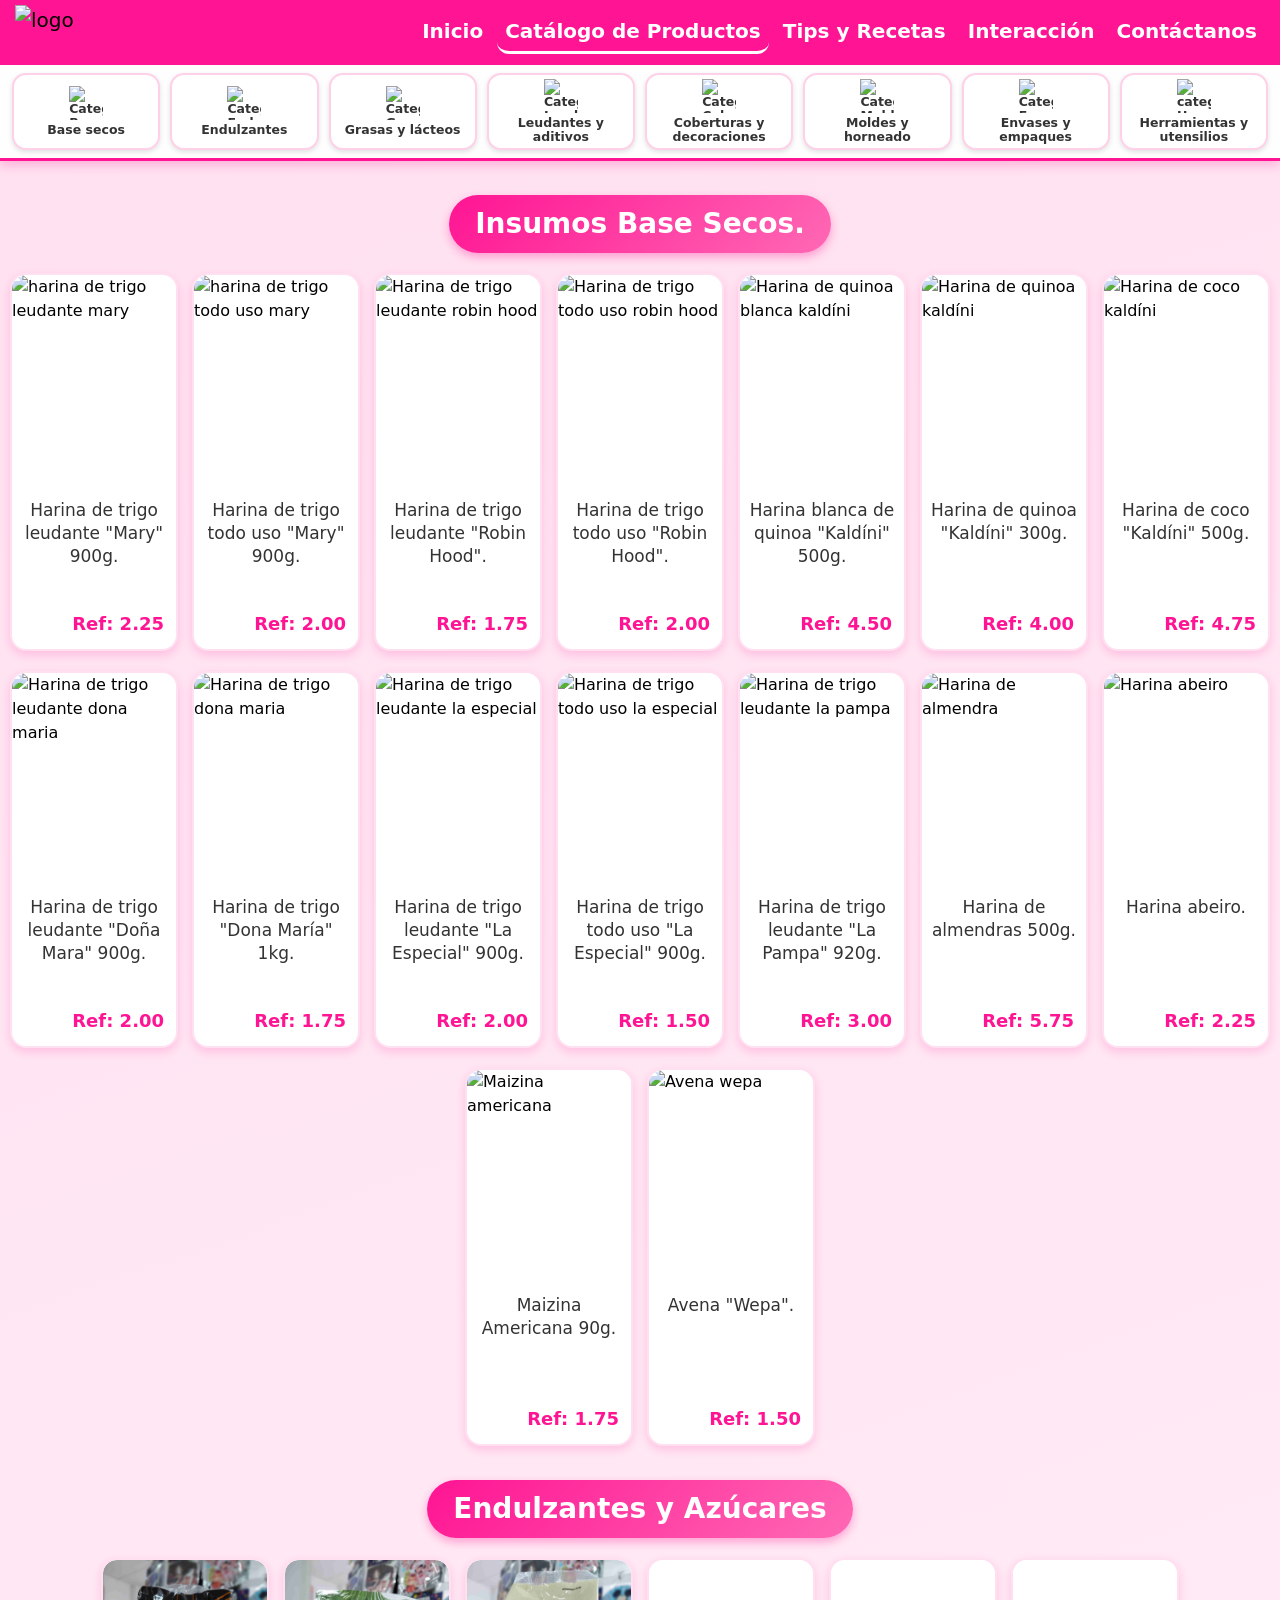
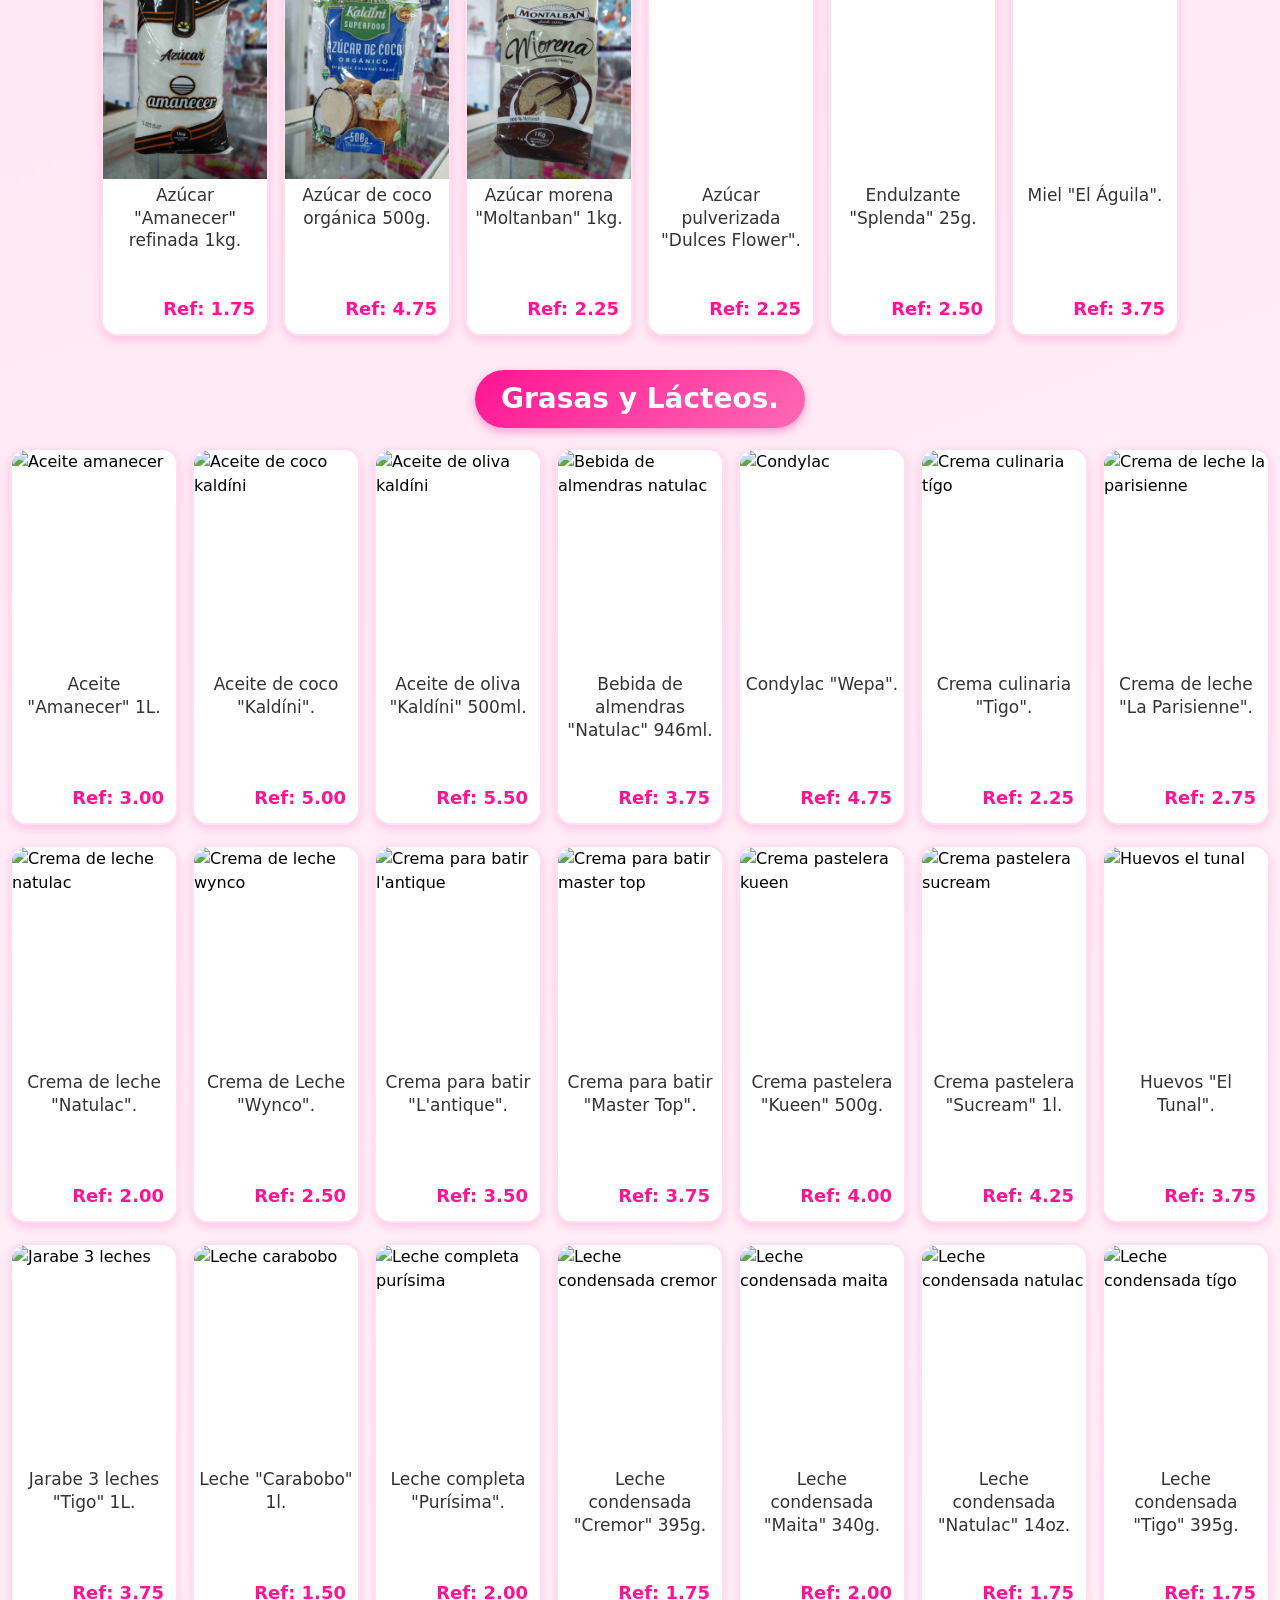
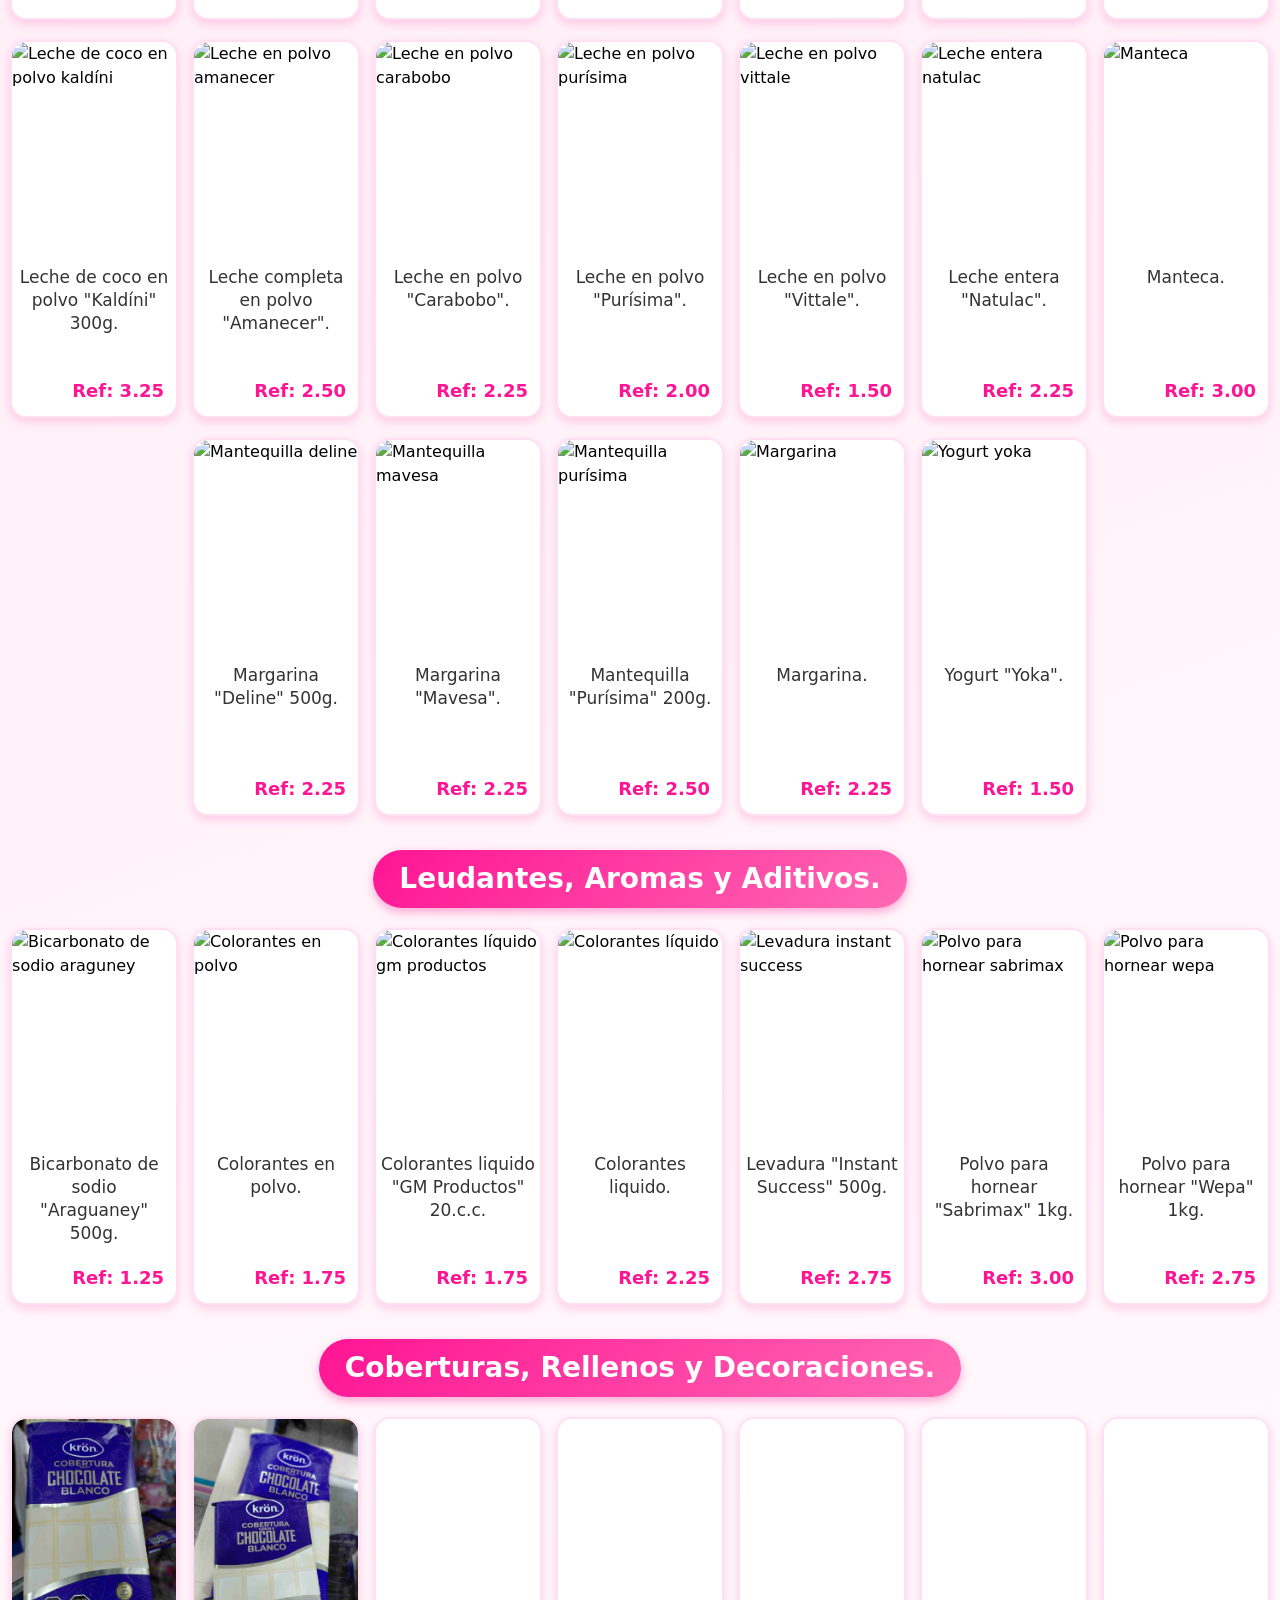
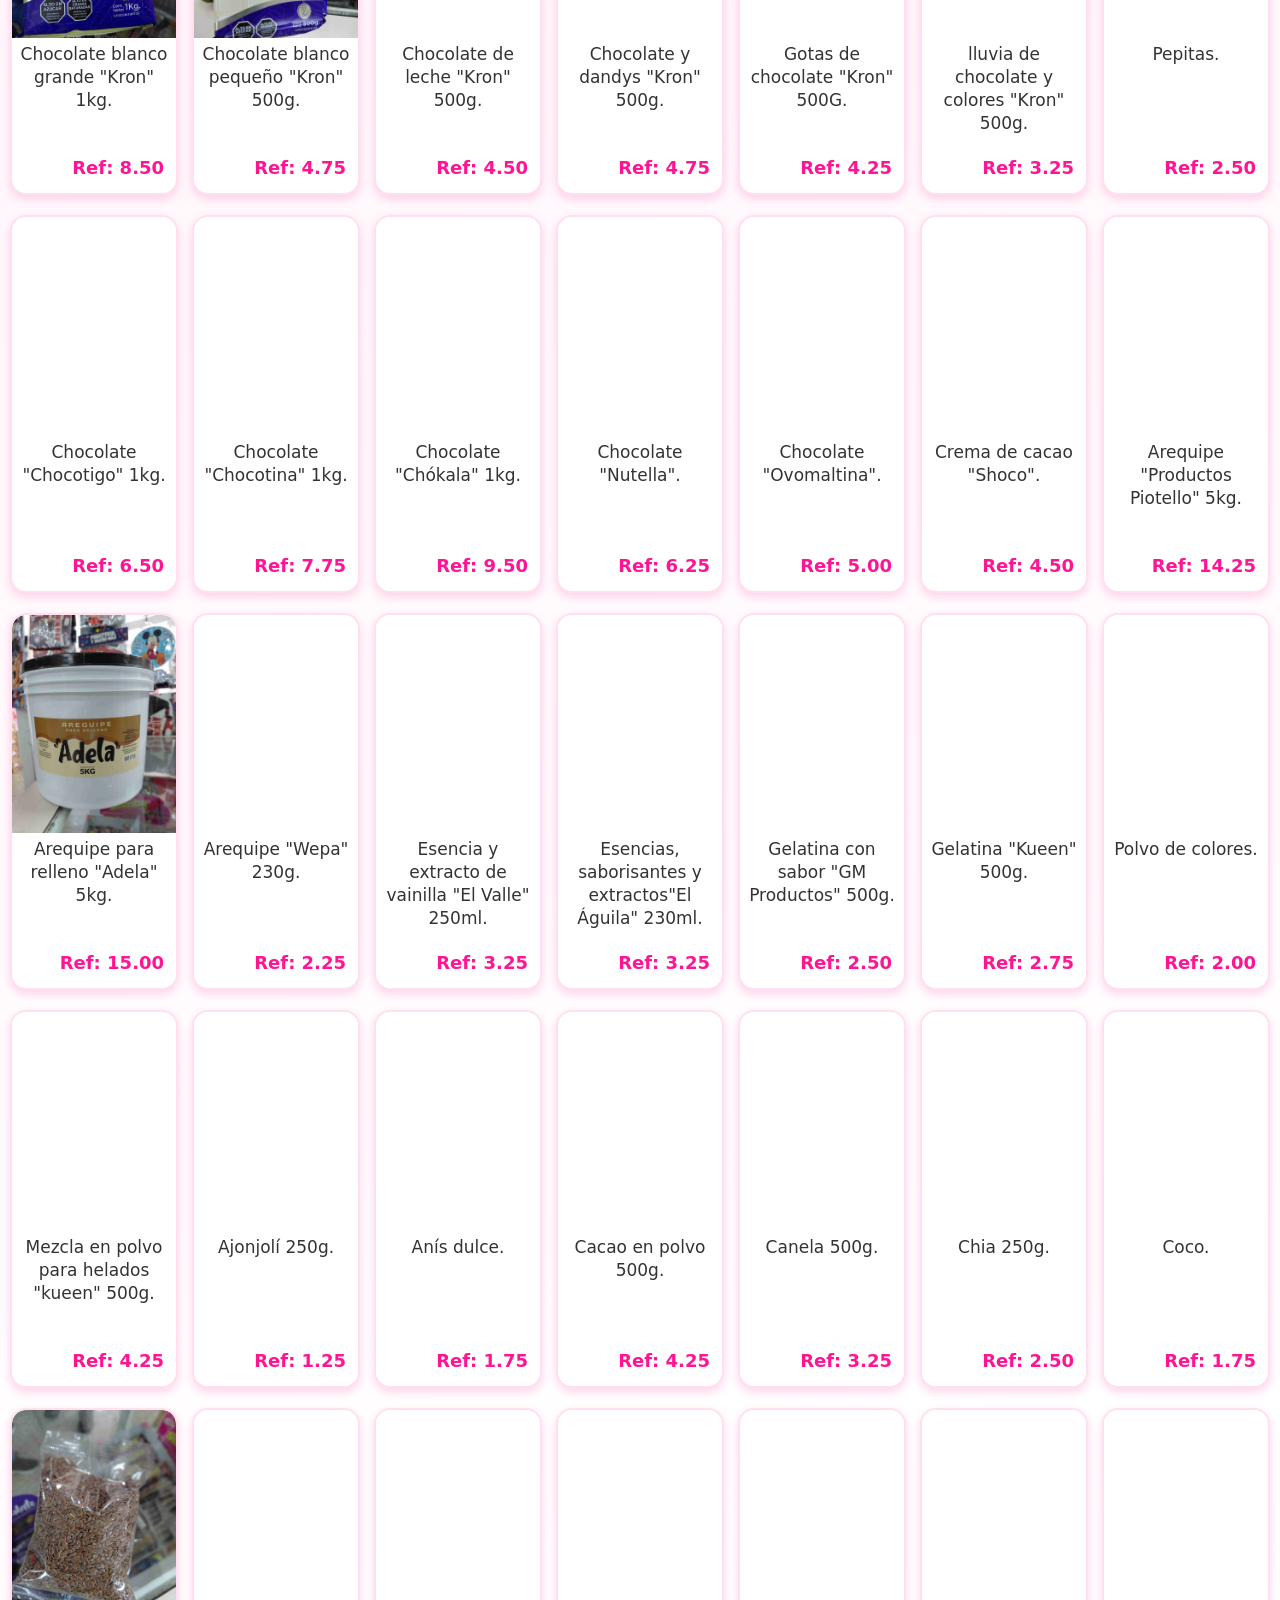
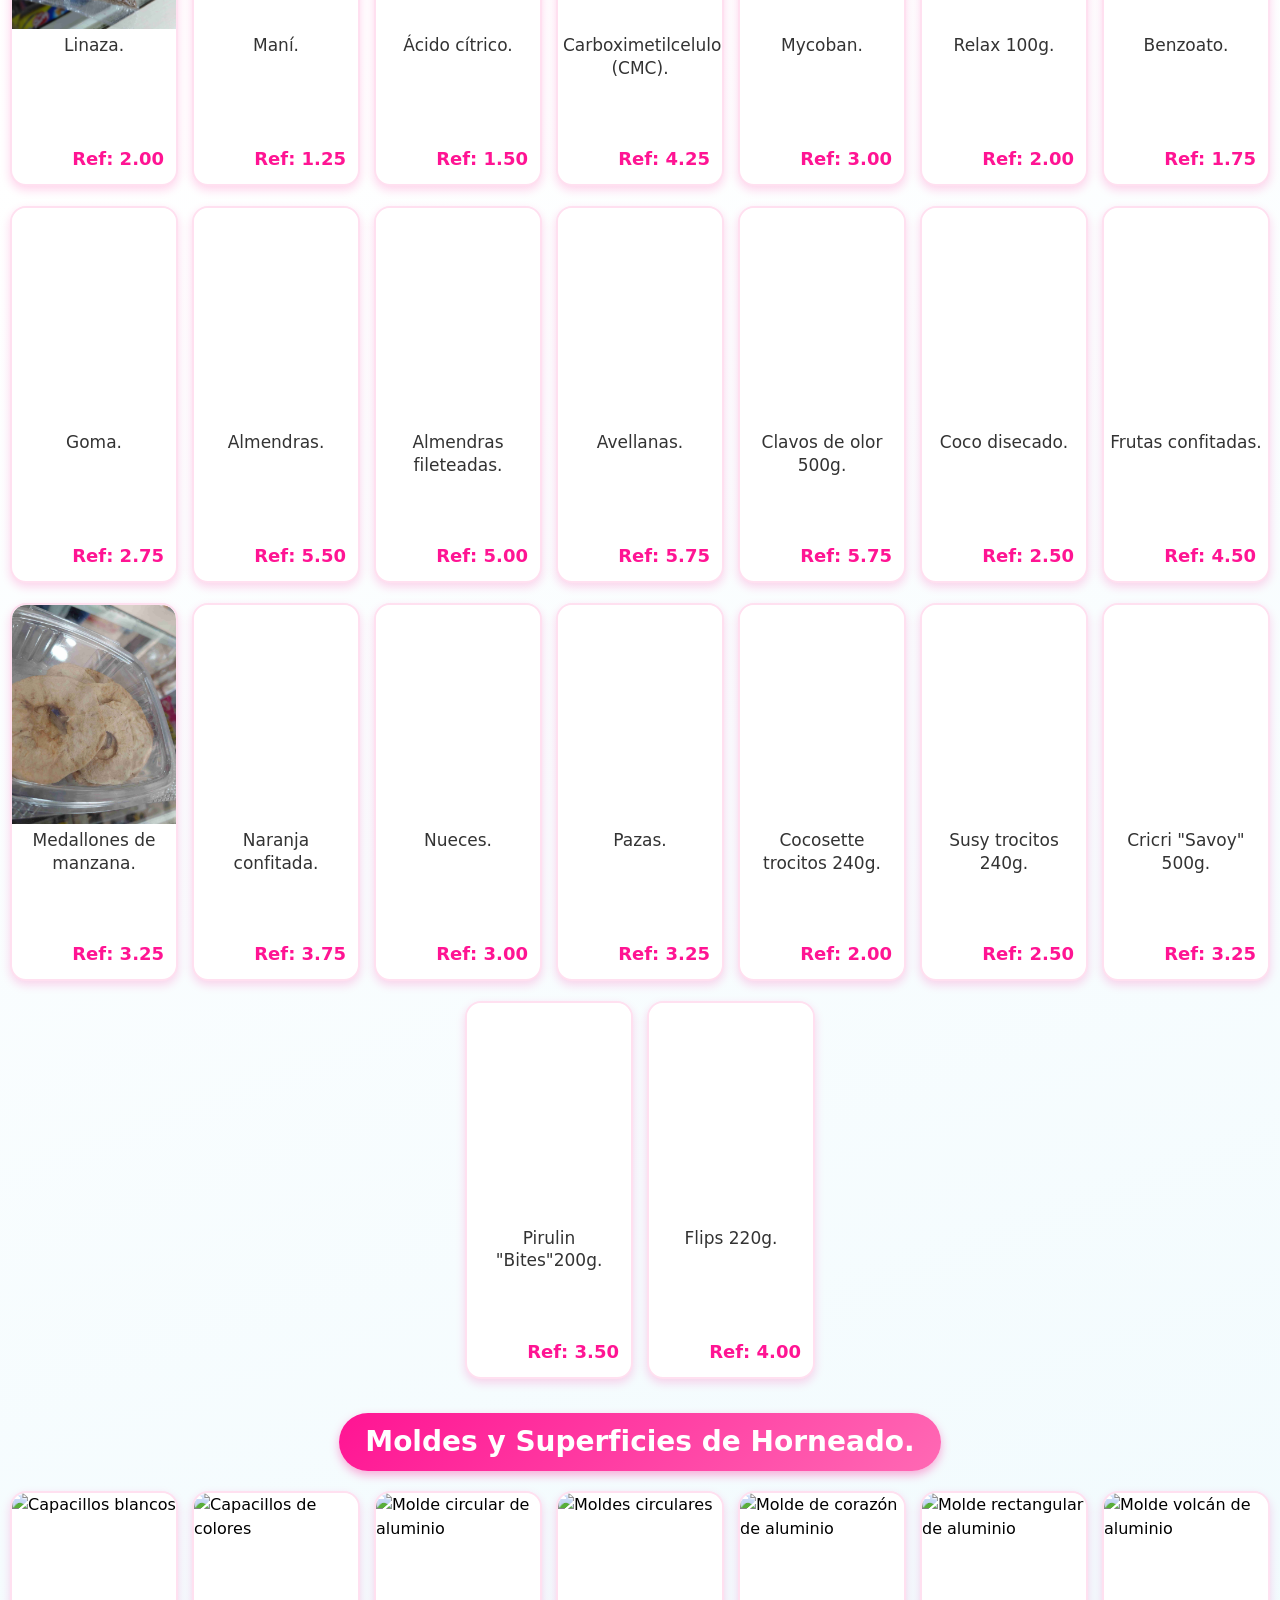
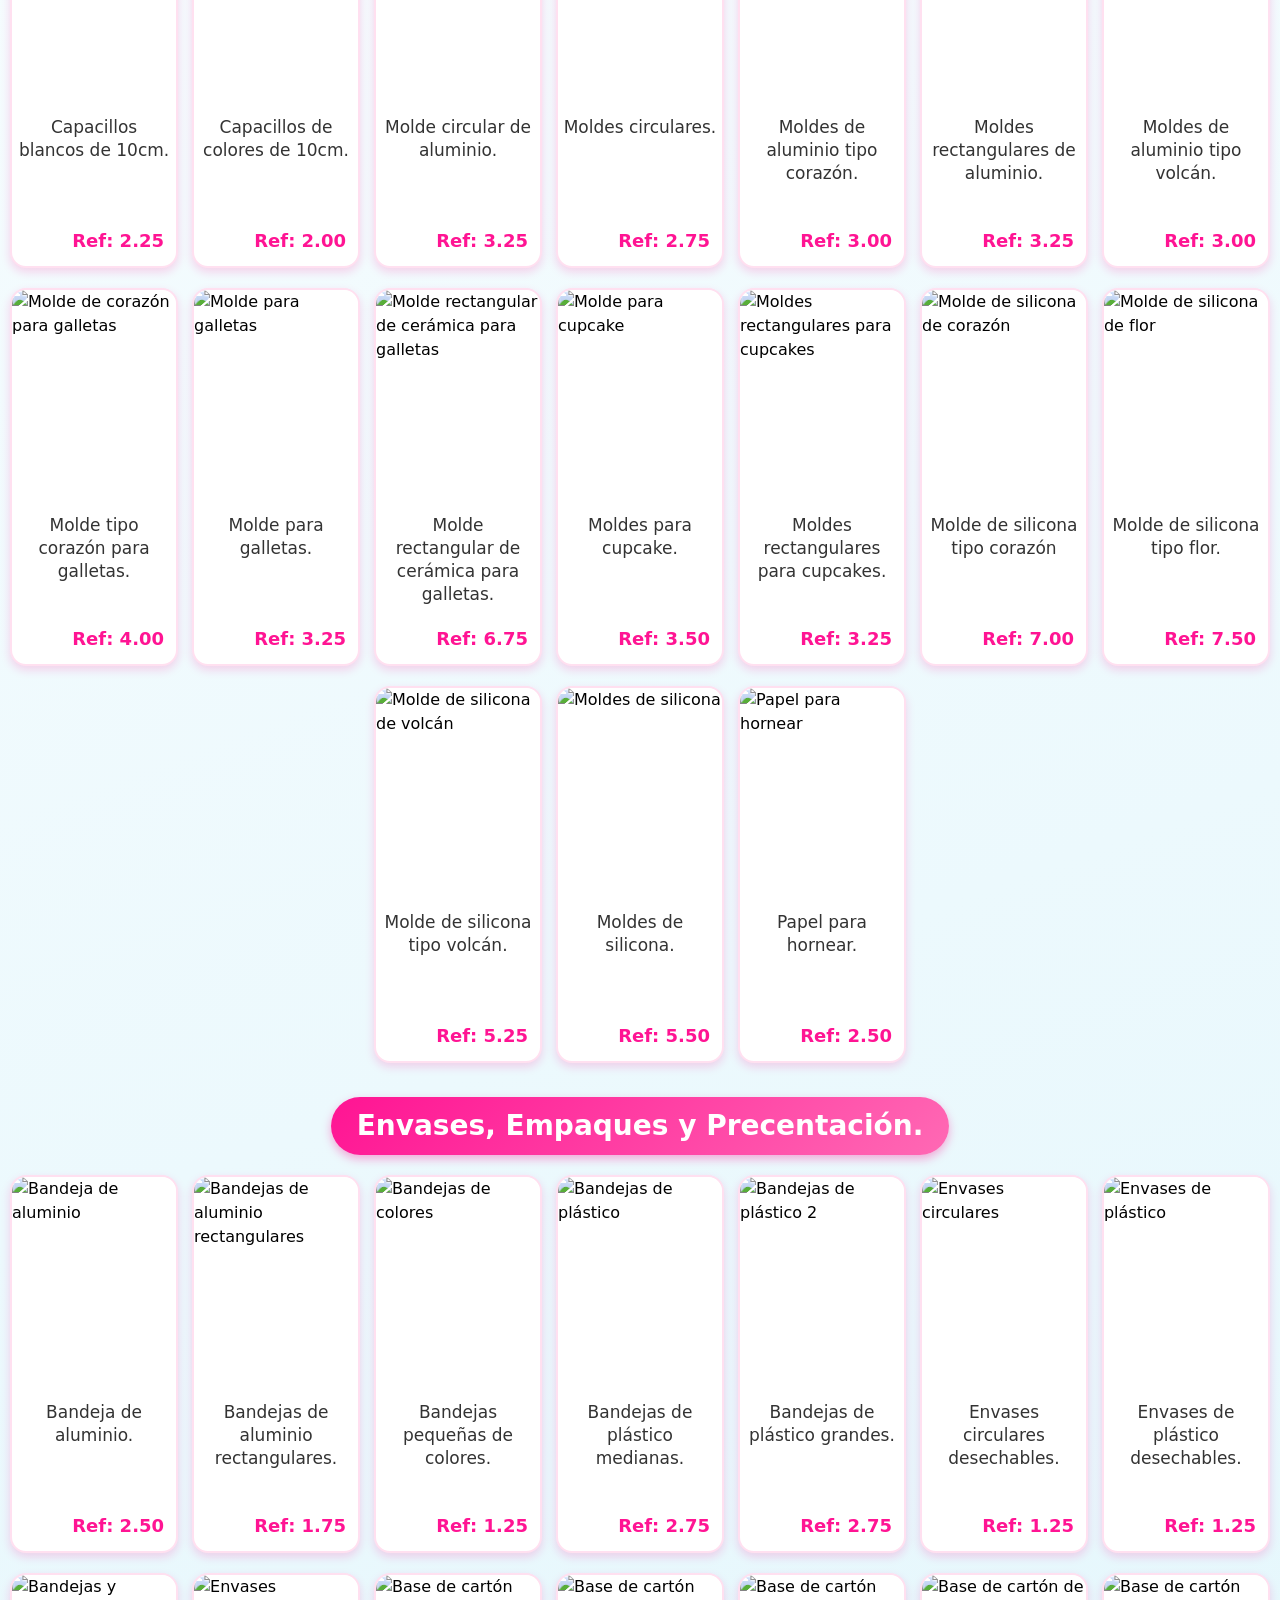
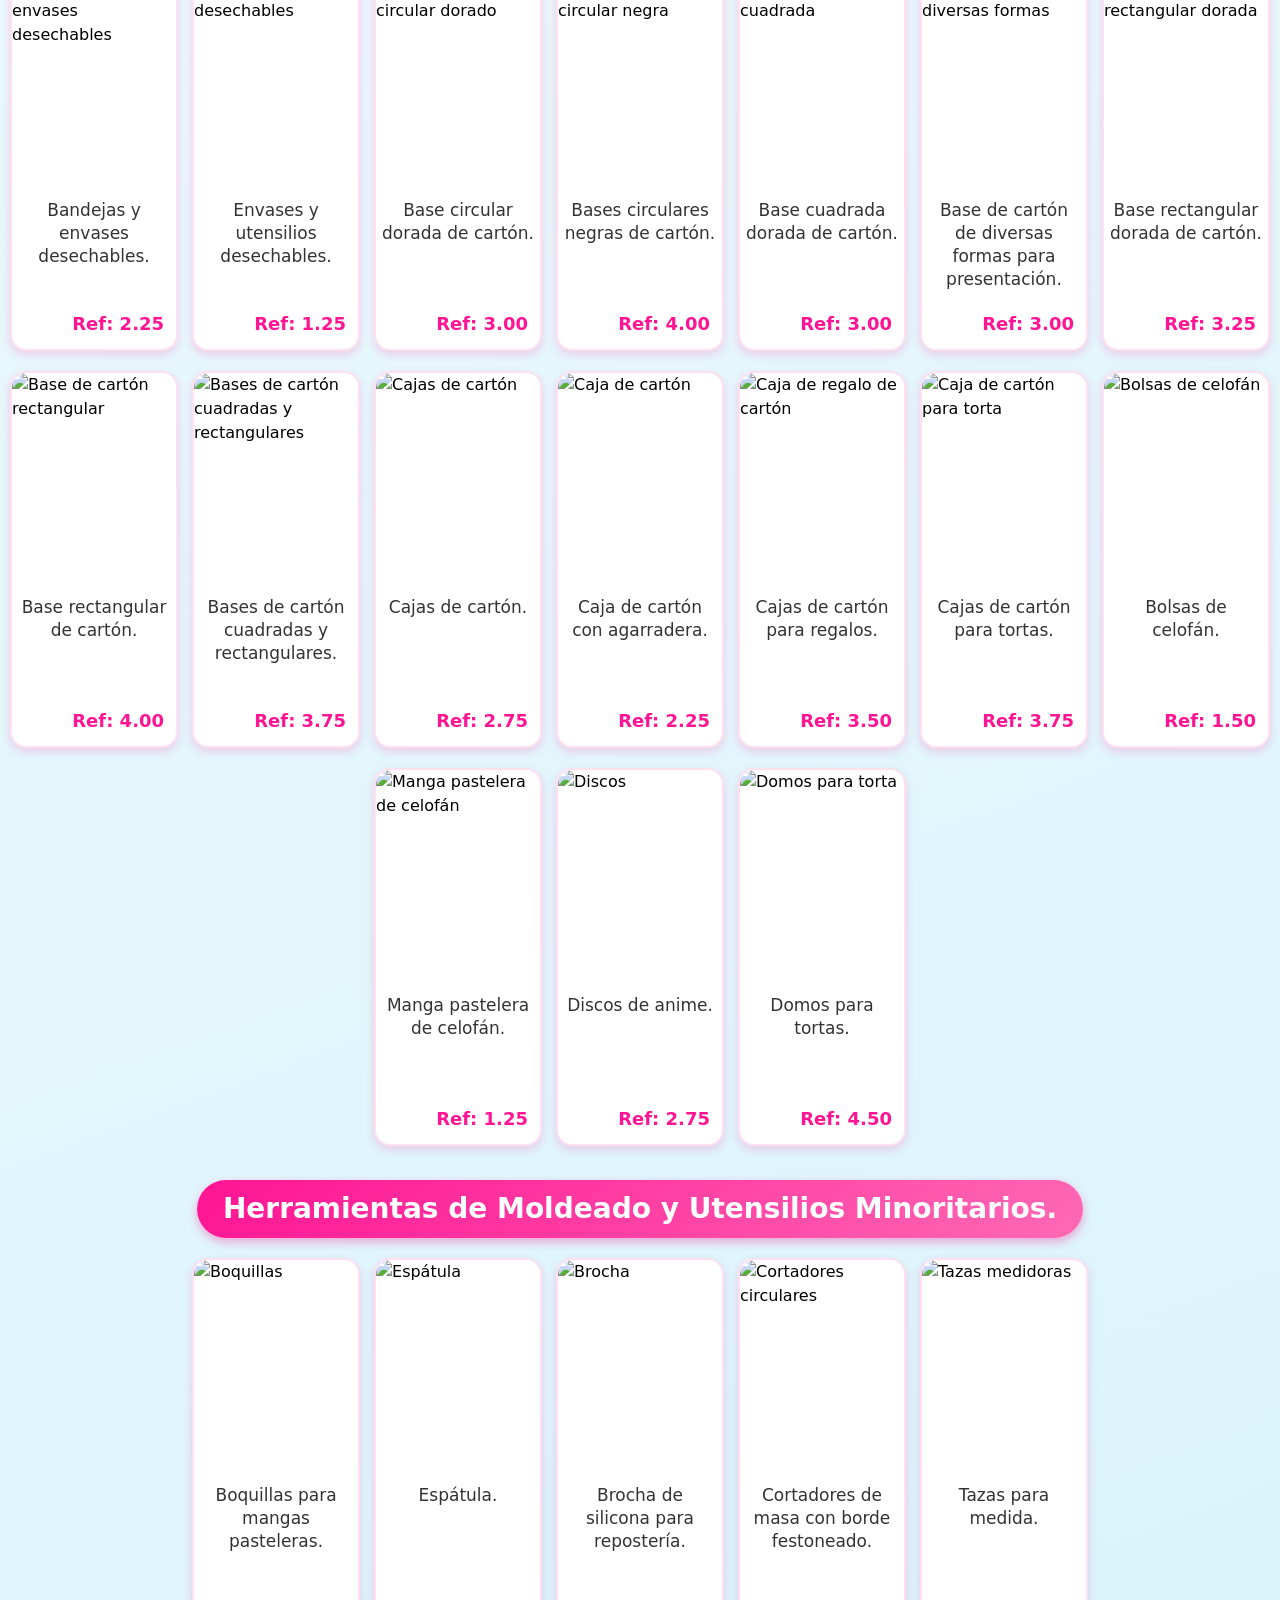
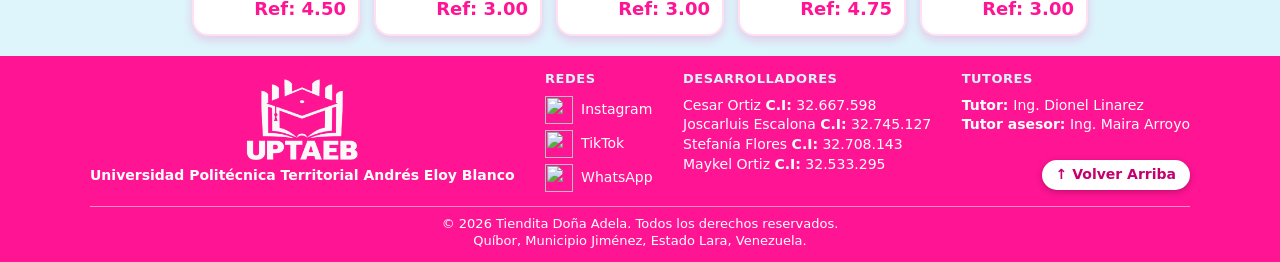
==== catalogo.html @ 802cd998 "Add files via upload" ====
<!DOCTYPE html>
<html lang="es">
<head>
    <meta charset="UTF-8">
    <meta name="viewport" content="width=device-width, initial-scale=1.0, viewport-fit=cover">
    <meta name="theme-color" content="#ff1493">
    <title>Catálogo de Productos</title>
    <link rel="stylesheet" href="styles.css">
</head>
<body id="arriba">
    <header>
        <span><img src="logos de la tienda/logo.png" alt="logo"></span>

        <input type="checkbox" id="btn-menu">
        <label for="btn-menu" class="btn-menu" aria-label="Abrir o cerrar el menú">☰</label>

        <nav class="menu" aria-label="Menú principal">
            <ul>
                <li><a href="index.html">Inicio</a></li>
                <li><a class="activo" aria-current="page" href="catalogo.html">Catálogo de Productos</a></li>
                <li><a href="tips-y-recetas.html">Tips y Recetas</a></li>
                <li><a href="interaccion.html">Interacción</a></li>
                <li><a href="contacto.html">Contáctanos</a></li>
            </ul>
        </nav>

        <label for="btn-menu" class="menu-fondo" aria-hidden="true"></label>
    </header>


    <div id="catálogo">

        <nav class="categorías" aria-label="Categorías de productos">
            <a href="#base-secos">
                <img src="iconos categoria/1.png" alt="Categoría Base Secos">
                <span>Base secos</span>
            </a>
            <a href="#endulzantes">
                <img src="iconos categoria/2.png" alt="Categoría Endulzantes">
                <span>Endulzantes</span>
            </a>
            <a href="#grasas-lacteos">
                <img src="iconos categoria/3.png" alt="Categoría Grasas y Lacteos">
                <span>Grasas y lácteos</span>
            </a>
            <a href="#leudantes-aditivos">
                <img src="iconos categoria/4.png" alt="Categoría Leudantes y Aditivos">
                <span>Leudantes y aditivos</span>
            </a>
            <a href="#coberturas-rellenos">
                <img src="iconos categoria/5.png" alt="Categoría Coberturas y Rellenos">
                <span>Coberturas y decoraciones</span>
            </a>
            <a href="#moldes-horneado">
                <img src="iconos categoria/6.png" alt="Categoría Moldes y Horneados">
                <span>Moldes y horneado</span>
            </a>
            <a href="#envases-empaques">
                <img src="iconos categoria/7.png" alt="Categoría Envases y Empaques">
                <span>Envases y empaques</span>
            </a>
            <a href="#herramientas-utensilios">
                <img src="iconos categoria/8.png" alt="categorias Herramientas y Utensilios">
                <span>Herramientas y utensilios</span>
            </a>
        </nav>

        <h2 id="base-secos">Insumos Base Secos.</h2>
        
        <div class="categoría">
        <article class="imagen">
            <img loading="lazy" decoding="async" src="Insumos base secos/harina de trigo leudante mary.jpg" alt="harina de trigo leudante mary">
            <p>Harina de trigo leudante "Mary" 900g.</p>
        <span class="precio">Ref: 2.25</span>
        </article>
        
        <article class="imagen">
            <img loading="lazy" decoding="async" src="Insumos base secos/harina de trigo todo uso mary.jpg" alt="harina de trigo todo uso mary">
            <p>Harina de trigo todo uso "Mary" 900g.</p>
        <span class="precio">Ref: 2.00</span>
        </article>

        <article class="imagen">
            <img loading="lazy" decoding="async" src="Insumos base secos/harina de trigo leudante robin hood.jpg" alt="Harina de trigo leudante robin hood">
            <p>Harina de trigo leudante "Robin Hood".</p>
        <span class="precio">Ref: 1.75</span>
        </article>

        <article class="imagen">
            <img loading="lazy" decoding="async" src="Insumos base secos/harina de trigo todo uso robin hood.jpg" alt="Harina de trigo todo uso robin hood">
            <p>Harina de trigo todo uso "Robin Hood".</p>
        <span class="precio">Ref: 2.00</span>
        </article>

        <article class="imagen">
            <img loading="lazy" decoding="async" src="Insumos base secos/harina de quinua blanca kaldíni.jpg" alt="Harina de quinoa blanca kaldíni">
            <p>Harina blanca de quinoa "Kaldíni" 500g.</p>
        <span class="precio">Ref: 4.50</span>
        </article>

        <article class="imagen">
            <img loading="lazy" decoding="async" src="Insumos base secos/harina de quinua kaldíni.jpg" alt="Harina de quinoa kaldíni">
            <p>Harina de quinoa "Kaldíni" 300g.</p>
        <span class="precio">Ref: 4.00</span>
        </article>

        <article class="imagen">
            <img loading="lazy" decoding="async" src="Insumos base secos/harina de coco kaldíni.jpg" alt="Harina de coco kaldíni">
            <p>Harina de coco "Kaldíni" 500g.</p>
        <span class="precio">Ref: 4.75</span>
        </article>

        <article class="imagen">
            <img loading="lazy" decoding="async" src="Insumos base secos/harina de trigo leudante dona maria.jpg" alt="Harina de trigo leudante dona maria">
            <p>Harina de trigo leudante "Doña Mara" 900g.</p>
        <span class="precio">Ref: 2.00</span>
        </article>

        <article class="imagen">
            <img loading="lazy" decoding="async" src="Insumos base secos/harina de trigo dona maria.jpg" alt="Harina de trigo dona maria">
            <p>Harina de trigo "Dona María" 1kg.</p>
        <span class="precio">Ref: 1.75</span>
        </article>

        <article class="imagen">
            <img loading="lazy" decoding="async" src="Insumos base secos/harina de trigo leudante la especial.jpg" alt="Harina de trigo leudante la especial">
            <p>Harina de trigo leudante "La Especial" 900g.</p>
        <span class="precio">Ref: 2.00</span>
        </article>

        <article class="imagen">
            <img loading="lazy" decoding="async" src="Insumos base secos/harina de trigo todo uso la especial.jpg" alt="Harina de trigo todo uso la especial">
            <p>Harina de trigo todo uso "La Especial" 900g.</p>
        <span class="precio">Ref: 1.50</span>
        </article>

        <article class="imagen">
            <img loading="lazy" decoding="async" src="Insumos base secos/harina de trigo leudante la pampa.jpg" alt="Harina de trigo leudante la pampa">
            <p>Harina de trigo leudante "La Pampa" 920g.</p>
        <span class="precio">Ref: 3.00</span>
        </article>

        <article class="imagen">
            <img loading="lazy" decoding="async" src="Insumos base secos/harina de almendra.jpg" alt="Harina de almendra">
            <p>Harina de almendras 500g.</p>
        <span class="precio">Ref: 5.75</span>
        </article>

        <article class="imagen">
            <img loading="lazy" decoding="async" src="Insumos base secos/harina abeiro.jpg" alt="Harina abeiro">
            <p>Harina abeiro.</p>
        <span class="precio">Ref: 2.25</span>
        </article>

        <article class="imagen">
            <img loading="lazy" decoding="async" src="Insumos base secos/maizina.jpg" alt="Maizina americana">
            <p>Maizina Americana 90g.</p>
        <span class="precio">Ref: 1.75</span>
        </article>

        <article class="imagen">
            <img loading="lazy" decoding="async" src="Insumos base secos/avena wepa.jpg" alt="Avena wepa">
            <p>Avena "Wepa".</p>
        <span class="precio">Ref: 1.50</span>
        </article>
        </div>

        <h2 id="endulzantes">Endulzantes y Azúcares</h2>
        
        <div class="categoría">
        <article class="imagen">
            <img loading="lazy" decoding="async" src="Azúcares y endulzantes/azúcar amanecer.jpg" alt="Azúcar amanecer">
            <p>Azúcar "Amanecer" refinada 1kg.</p>
        <span class="precio">Ref: 1.75</span>
        </article>

        <article class="imagen">
            <img loading="lazy" decoding="async" src="Azúcares y endulzantes/azúcar de coco.jpg" alt="Azúcar de coco">
            <p>Azúcar de coco orgánica 500g.</p>
        <span class="precio">Ref: 4.75</span>
        </article>

        <article class="imagen">
            <img loading="lazy" decoding="async" src="Azúcares y endulzantes/azúcar morena.jpg" alt="Azúcar morena">
            <p>Azúcar morena "Moltanban" 1kg.</p>
        <span class="precio">Ref: 2.25</span>
        </article>

        <article class="imagen">
            <img loading="lazy" decoding="async" src="Azúcares y endulzantes/azúcar pulverizada.jpg" alt="Azúcar pulverizada">
            <p>Azúcar pulverizada "Dulces Flower".</p>
        <span class="precio">Ref: 2.25</span>
        </article>

        <article class="imagen">
            <img loading="lazy" decoding="async" src="Azúcares y endulzantes/endulzante splenda.jpg" alt="Endulzante splenda">
            <p>Endulzante "Splenda" 25g.</p>
        <span class="precio">Ref: 2.50</span>
        </article>

        <article class="imagen">
            <img loading="lazy" decoding="async" src="Azúcares y endulzantes/miel.jpg" alt="Miel">
            <p>Miel "El Águila".</p>
        <span class="precio">Ref: 3.75</span>
        </article>
        </div>

        <h2 id="grasas-lacteos">Grasas y Lácteos.</h2>

        <div class="categoría">
        <article class="imagen">
            <img loading="lazy" decoding="async" src="Grasas y lácteos/aceite amanecer.jpg" alt="Aceite amanecer">
            <p>Aceite "Amanecer" 1L.</p>
        <span class="precio">Ref: 3.00</span>
        </article>
        
        <article class="imagen">
            <img loading="lazy" decoding="async" src="Grasas y lácteos/aceite de coco kaldíni.jpg" alt="Aceite de coco kaldíni">
            <p>Aceite de coco "Kaldíni".</p>
        <span class="precio">Ref: 5.00</span>
        </article>

        <article class="imagen">
            <img loading="lazy" decoding="async" src="Grasas y lácteos/aceite de oliva kaldíni.jpg" alt="Aceite de oliva kaldíni">
            <p>Aceite de oliva "Kaldíni" 500ml.</p>
        <span class="precio">Ref: 5.50</span>
        </article>

        <article class="imagen">
            <img loading="lazy" decoding="async" src="Grasas y lácteos/bebida de almendras natulac.jpg" alt="Bebida de almendras natulac">
            <p>Bebida de almendras "Natulac" 946ml.</p>
        <span class="precio">Ref: 3.75</span>
        </article>

        <article class="imagen">
            <img loading="lazy" decoding="async" src="Grasas y lácteos/condylac.jpg" alt="Condylac">
            <p>Condylac "Wepa".</p>
        <span class="precio">Ref: 4.75</span>
        </article>

        <article class="imagen">
            <img loading="lazy" decoding="async" src="Grasas y lácteos/crema culinaria tígo.jpg" alt="Crema culinaria tígo">
            <p>Crema culinaria "Tigo".</p>
        <span class="precio">Ref: 2.25</span>
        </article>

        <article class="imagen">
            <img loading="lazy" decoding="async" src="Grasas y lácteos/crema de leche la parisienne.jpg" alt="Crema de leche la parisienne">
            <p>Crema de leche "La Parisienne".</p>
        <span class="precio">Ref: 2.75</span>
        </article>

        <article class="imagen">
            <img loading="lazy" decoding="async" src="Grasas y lácteos/crema de leche natulac.jpg" alt="Crema de leche natulac">
            <p>Crema de leche "Natulac".</p>
        <span class="precio">Ref: 2.00</span>
        </article>

        <article class="imagen">
            <img loading="lazy" decoding="async" src="Grasas y lácteos/crema de leche wynco.jpg" alt="Crema de leche wynco">
            <p>Crema de Leche "Wynco".</p>
        <span class="precio">Ref: 2.50</span>
        </article>

        <article class="imagen">
            <img loading="lazy" decoding="async" src="Grasas y lácteos/crema para batir l'antique.jpg" alt="Crema para batir l'antique">
            <p>Crema para batir "L'antique".</p>
        <span class="precio">Ref: 3.50</span>
        </article>

        <article class="imagen">
            <img loading="lazy" decoding="async" src="Grasas y lácteos/crema para batir master top.jpg" alt="Crema para batir master top">
            <p>Crema para batir "Master Top".</p>
        <span class="precio">Ref: 3.75</span>
        </article>

        <article class="imagen">
            <img loading="lazy" decoding="async" src="Grasas y lácteos/crema pastelera kueen.jpg" alt="Crema pastelera kueen">
            <p>Crema pastelera "Kueen" 500g.</p>
        <span class="precio">Ref: 4.00</span>
        </article>

        <article class="imagen">
            <img loading="lazy" decoding="async" src="Grasas y lácteos/crema pastelera sucream.jpg" alt="Crema pastelera sucream">
            <p>Crema pastelera "Sucream" 1l.</p>
        <span class="precio">Ref: 4.25</span>
        </article>

        <article class="imagen">
            <img loading="lazy" decoding="async" src="Grasas y lácteos/huevos el tunal.jpg" alt="Huevos el tunal">
            <p>Huevos "El Tunal".</p>
        <span class="precio">Ref: 3.75</span>
        </article>

        <article class="imagen">
            <img loading="lazy" decoding="async" src="Grasas y lácteos/jarabe 3 leches.jpg" alt="Jarabe 3 leches">
            <p>Jarabe 3 leches "Tigo" 1L.</p>
        <span class="precio">Ref: 3.75</span>
        </article>

        <article class="imagen">
            <img loading="lazy" decoding="async" src="Grasas y lácteos/leche carabobo.jpg" alt="Leche carabobo">
            <p>Leche "Carabobo" 1l.</p>
        <span class="precio">Ref: 1.50</span>
        </article>

        <article class="imagen">
            <img loading="lazy" decoding="async" src="Grasas y lácteos/leche completa purísima.jpg" alt="Leche completa purísima">
            <p>Leche completa "Purísima".</p>
        <span class="precio">Ref: 2.00</span>
        </article>
        
        <article class="imagen">
            <img loading="lazy" decoding="async" src="Grasas y lácteos/leche condensada cremor.jpg" alt="Leche condensada cremor">
            <p>Leche condensada "Cremor" 395g.</p>
        <span class="precio">Ref: 1.75</span>
        </article>

        <article class="imagen">
            <img loading="lazy" decoding="async" src="Grasas y lácteos/leche condensada maita.jpg" alt="Leche condensada maita">
            <p>Leche condensada "Maita" 340g.</p>
        <span class="precio">Ref: 2.00</span>
        </article>

        <article class="imagen">
            <img loading="lazy" decoding="async" src="Grasas y lácteos/leche condensada natulac.jpg" alt="Leche condensada natulac">
            <p>Leche condensada "Natulac" 14oz.</p>
        <span class="precio">Ref: 1.75</span>
        </article>

        <article class="imagen">
            <img loading="lazy" decoding="async" src="Grasas y lácteos/leche condensada tígo.jpg" alt="Leche condensada tígo">
            <p>Leche condensada "Tigo" 395g.</p>
        <span class="precio">Ref: 1.75</span>
        </article>

        <article class="imagen">
            <img loading="lazy" decoding="async" src="Grasas y lácteos/leche de coco en polvo kaldíni.jpg" alt="Leche de coco en polvo kaldíni">
            <p>Leche de coco en polvo "Kaldíni" 300g.</p>
        <span class="precio">Ref: 3.25</span>
        </article>

        <article class="imagen">
            <img loading="lazy" decoding="async" src="Grasas y lácteos/leche en polvo amanecer.jpg" alt="Leche en polvo amanecer">
            <p>Leche completa en polvo "Amanecer".</p>
        <span class="precio">Ref: 2.50</span>
        </article>

        <article class="imagen">
            <img loading="lazy" decoding="async" src="Grasas y lácteos/leche en polvo carabobo.jpg" alt="Leche en polvo carabobo">
            <p>Leche en polvo "Carabobo".</p>
        <span class="precio">Ref: 2.25</span>
        </article>

        <article class="imagen">
            <img loading="lazy" decoding="async" src="Grasas y lácteos/leche en polvo purísima.jpg" alt="Leche en polvo purísima">
            <p>Leche en polvo "Purísima".</p>
        <span class="precio">Ref: 2.00</span>
        </article>

        <article class="imagen">
            <img loading="lazy" decoding="async" src="Grasas y lácteos/leche en polvo vittale.jpg" alt="Leche en polvo vittale">
            <p>Leche en polvo "Vittale".</p>
        <span class="precio">Ref: 1.50</span>
        </article>

        <article class="imagen">
            <img loading="lazy" decoding="async" src="Grasas y lácteos/leche entera natulac.jpg" alt="Leche entera natulac">
            <p>Leche entera "Natulac".</p>
        <span class="precio">Ref: 2.25</span>
        </article>

        <article class="imagen">
            <img loading="lazy" decoding="async" src="Grasas y lácteos/manteca.jpg" alt="Manteca">
            <p>Manteca.</p>
        <span class="precio">Ref: 3.00</span>
        </article>

        <article class="imagen">
            <img loading="lazy" decoding="async" src="Grasas y lácteos/margarina deline.jpg" alt="Mantequilla deline">
            <p>Margarina "Deline" 500g.</p>
        <span class="precio">Ref: 2.25</span>
        </article>

        <article class="imagen">
            <img loading="lazy" decoding="async" src="Grasas y lácteos/margarina mavesa.jpg" alt="Mantequilla mavesa">
            <p>Margarina "Mavesa".</p>
        <span class="precio">Ref: 2.25</span>
        </article>

        <article class="imagen">
            <img loading="lazy" decoding="async" src="Grasas y lácteos/mantequilla purísima .jpg" alt="Mantequilla purísima">
            <p>Mantequilla "Purísima" 200g.</p>
        <span class="precio">Ref: 2.50</span>
        </article>

        <article class="imagen">
            <img loading="lazy" decoding="async" src="Grasas y lácteos/margarina.jpg" alt="Margarina">
            <p>Margarina.</p>
        <span class="precio">Ref: 2.25</span>
        </article>

        <article class="imagen">
            <img loading="lazy" decoding="async" src="Grasas y lácteos/yogurt yoka.jpg" alt="Yogurt yoka">
            <p>Yogurt "Yoka".</p>
        <span class="precio">Ref: 1.50</span>
        </article>
        </div>

        <h2 id="leudantes-aditivos">Leudantes, Aromas y Aditivos.</h2>

        <div class="categoría">
        <article class="imagen">
            <img loading="lazy" decoding="async" src="Leudantes, aromas y aditivos/bicarbonato de sodio araguney.jpg" alt="Bicarbonato de sodio araguney">
            <p>Bicarbonato de sodio "Araguaney" 500g.</p>
        <span class="precio">Ref: 1.25</span>
        </article>

        <article class="imagen">
            <img loading="lazy" decoding="async" src="Leudantes, aromas y aditivos/colorante en polvo.jpg" alt="Colorantes en polvo">
            <p>Colorantes en polvo.</p>
        <span class="precio">Ref: 1.75</span>
        </article>

        <article class="imagen">
            <img loading="lazy" decoding="async" src="Leudantes, aromas y aditivos/colorante liquido gm productos.jpg" alt="Colorantes líquido gm productos">
            <p>Colorantes liquido "GM Productos" 20.c.c.</p>
        <span class="precio">Ref: 1.75</span>
        </article>

        <article class="imagen">
            <img loading="lazy" decoding="async" src="Leudantes, aromas y aditivos/colorante liquido.jpg" alt="Colorantes líquido">
            <p>Colorantes liquido.</p>
        <span class="precio">Ref: 2.25</span>
        </article>

        <article class="imagen">
            <img loading="lazy" decoding="async" src="Leudantes, aromas y aditivos/levadura instant success.jpg" alt="Levadura instant success">
            <p>Levadura "Instant Success" 500g.</p>
        <span class="precio">Ref: 2.75</span>
        </article>

        <article class="imagen">
            <img loading="lazy" decoding="async" src="Leudantes, aromas y aditivos/polvo para hornear sabrimax.jpg" alt="Polvo para hornear sabrimax">
            <p>Polvo para hornear "Sabrimax" 1kg.</p>
        <span class="precio">Ref: 3.00</span>
        </article>

        <article class="imagen">
            <img loading="lazy" decoding="async" src="Leudantes, aromas y aditivos/polvo para hornear wepa.jpg" alt="Polvo para hornear wepa">
            <p>Polvo para hornear "Wepa" 1kg.</p>
        <span class="precio">Ref: 2.75</span>
        </article>
        </div>

        <h2 id="coberturas-rellenos">Coberturas, Rellenos y Decoraciones.</h2>

        <div class="categoría">
        <article class="imagen">
            <img loading="lazy" decoding="async" src="Coberturas, rellenos y decoración/chocolate blanco grande kron.jpg" alt="Barra de chocolate blanco grande kron">
            <p>Chocolate blanco grande "Kron" 1kg.</p>
        <span class="precio">Ref: 8.50</span>
        </article>

        <article class="imagen">
            <img loading="lazy" decoding="async" src="Coberturas, rellenos y decoración/chocolate blanco pequeño kron.jpg" alt="Barra de chocolate blanco pequeño kron">
            <p>Chocolate blanco pequeño "Kron" 500g.</p>
        <span class="precio">Ref: 4.75</span>
        </article>

        <article class="imagen">
            <img loading="lazy" decoding="async" src="Coberturas, rellenos y decoración/chocolate con leche kron.jpg" alt="Barra de chocolate con leche kron">
            <p>Chocolate de leche "Kron" 500g.</p>
        <span class="precio">Ref: 4.50</span>
        </article>

        <article class="imagen">
            <img loading="lazy" decoding="async" src="Coberturas, rellenos y decoración/chocolate y dandys.jpg" alt="Bolitas de chocolate y dandys">
            <p>Chocolate y dandys "Kron" 500g.</p>
        <span class="precio">Ref: 4.75</span>
        </article>

        <article class="imagen">
            <img loading="lazy" decoding="async" src="Coberturas, rellenos y decoración/gotas de chocolate kron.jpg" alt="Gotas de chocolate kron">
            <p>Gotas de chocolate "Kron" 500G.</p>
        <span class="precio">Ref: 4.25</span>
        </article>

        <article class="imagen">
            <img loading="lazy" decoding="async" src="Coberturas, rellenos y decoración/lluvia de chocolate y colores kron.jpg" alt="Lluvia de chocolate y colores kron">
            <p>lluvia de chocolate y colores "Kron" 500g.</p>
        <span class="precio">Ref: 3.25</span>
        </article>

        <article class="imagen">
            <img loading="lazy" decoding="async" src="Coberturas, rellenos y decoración/pepitas.jpg" alt="Pepitas de colores">
            <p>Pepitas.</p>
        <span class="precio">Ref: 2.50</span>
        </article>

        <article class="imagen">
            <img loading="lazy" decoding="async" src="Coberturas, rellenos y decoración/chocotigo.jpg" alt="Chocolate chocotigo">
            <p>Chocolate "Chocotigo" 1kg.</p>
        <span class="precio">Ref: 6.50</span>
        </article>

        <article class="imagen">
            <img loading="lazy" decoding="async" src="Coberturas, rellenos y decoración/chocotina.jpg" alt="Chocolate chocotina">
            <p>Chocolate "Chocotina" 1kg.</p>
        <span class="precio">Ref: 7.75</span>
        </article>

        <article class="imagen">
            <img loading="lazy" decoding="async" src="Coberturas, rellenos y decoración/chókala.jpg" alt="Chocolate chókala">
            <p>Chocolate "Chókala" 1kg.</p>
        <span class="precio">Ref: 9.50</span>
        </article>

        <article class="imagen">
            <img loading="lazy" decoding="async" src="Coberturas, rellenos y decoración/nutella.jpg" alt="Chocolate nutella">
            <p>Chocolate "Nutella".</p>
        <span class="precio">Ref: 6.25</span>
        </article>

        <article class="imagen">
            <img loading="lazy" decoding="async" src="Coberturas, rellenos y decoración/ovomaltina.jpg" alt="Chocolate ovomaltina">
            <p>Chocolate "Ovomaltina".</p>
        <span class="precio">Ref: 5.00</span>
        </article>

        <article class="imagen">
            <img loading="lazy" decoding="async" src="Coberturas, rellenos y decoración/shoco.jpg" alt="Chocolate shoco">
            <p>Crema de cacao "Shoco".</p>
        <span class="precio">Ref: 4.50</span>
        </article>

        <article class="imagen">
            <img loading="lazy" decoding="async" src="Coberturas, rellenos y decoración/arequipe 5k.jpg" alt="Arequipe productos piotello">
            <p>Arequipe "Productos Piotello" 5kg.</p>
        <span class="precio">Ref: 14.25</span>
        </article>

        <article class="imagen">
            <img loading="lazy" decoding="async" src="Coberturas, rellenos y decoración/arequipe adela.jpg" alt="Arequipe adela">
            <p>Arequipe para relleno "Adela" 5kg.</p>
        <span class="precio">Ref: 15.00</span>
        </article>

        <article class="imagen">
            <img loading="lazy" decoding="async" src="Coberturas, rellenos y decoración/arequipe.jpg" alt="Arequipe wepa">
            <p>Arequipe "Wepa" 230g.</p>
        <span class="precio">Ref: 2.25</span>
        </article>

        <article class="imagen">
            <img loading="lazy" decoding="async" src="Coberturas, rellenos y decoración/esencias el valle.jpg" alt="Esencia y extracto de vainilla el valle">
            <p>Esencia y extracto de vainilla "El Valle" 250ml.</p>
        <span class="precio">Ref: 3.25</span>
        </article>

        <article class="imagen">
            <img loading="lazy" decoding="async" src="Coberturas, rellenos y decoración/esencias el águila.jpg" alt="Esencia y extracto de vainilla el águila">
            <p>Esencias, saborisantes y extractos"El Águila" 230ml.</p>
        <span class="precio">Ref: 3.25</span>
        </article>

        <article class="imagen">
            <img loading="lazy" decoding="async" src="Coberturas, rellenos y decoración/gelatina con sabor.jpg" alt="Gelatina con sabor GM productos">
            <p>Gelatina con sabor "GM Productos" 500g.</p>
        <span class="precio">Ref: 2.50</span>
        </article>

        <article class="imagen">
            <img loading="lazy" decoding="async" src="Coberturas, rellenos y decoración/gelatina kueen.jpg" alt="Gelatina kueen">
            <p>Gelatina "Kueen" 500g.</p>
        <span class="precio">Ref: 2.75</span>
        </article>

        <article class="imagen">
            <img loading="lazy" decoding="async" src="Coberturas, rellenos y decoración/polvo de colores.jpg" alt="Polvo de colores">
            <p>Polvo de colores.</p>
        <span class="precio">Ref: 2.00</span>
        </article>

        <article class="imagen">
            <img loading="lazy" decoding="async" src="Coberturas, rellenos y decoración/base para helados.jpg" alt="Mezcla base para helados">
            <p>Mezcla en polvo para helados "kueen" 500g.</p>
        <span class="precio">Ref: 4.25</span>
        </article>

        <article class="imagen">
            <img loading="lazy" decoding="async" src="Coberturas, rellenos y decoración/ajonjolí.jpg" alt="Ajonjolí">
            <p>Ajonjolí 250g.</p>
        <span class="precio">Ref: 1.25</span>
        </article>

        <article class="imagen">
            <img loading="lazy" decoding="async" src="Coberturas, rellenos y decoración/anís dulce.jpg" alt="Anís dulce">
            <p>Anís dulce.</p>
        <span class="precio">Ref: 1.75</span>
        </article>

        <article class="imagen">
            <img loading="lazy" decoding="async" src="Coberturas, rellenos y decoración/cacao en polvo.jpg" alt="Cacao en polvo">
            <p>Cacao en polvo 500g.</p>
        <span class="precio">Ref: 4.25</span>
        </article>

        <article class="imagen">
            <img loading="lazy" decoding="async" src="Coberturas, rellenos y decoración/canela.jpg" alt="Canela">
            <p>Canela 500g.</p>
        <span class="precio">Ref: 3.25</span>
        </article>

        <article class="imagen">
            <img loading="lazy" decoding="async" src="Coberturas, rellenos y decoración/chia.jpg" alt="Chia">
            <p>Chia 250g.</p>
        <span class="precio">Ref: 2.50</span>
        </article>

        <article class="imagen">
            <img loading="lazy" decoding="async" src="Coberturas, rellenos y decoración/coco.jpg" alt="Coco">
            <p>Coco.</p>
        <span class="precio">Ref: 1.75</span>
        </article>

        <article class="imagen">
            <img loading="lazy" decoding="async" src="Coberturas, rellenos y decoración/linaza.jpg" alt="Linaza">
            <p>Linaza.</p>
        <span class="precio">Ref: 2.00</span>
        </article>

        <article class="imagen">
            <img loading="lazy" decoding="async" src="Coberturas, rellenos y decoración/maní.jpg" alt="Maní">
            <p>Maní.</p>
        <span class="precio">Ref: 1.25</span>
        </article>

        <article class="imagen">
            <img loading="lazy" decoding="async" src="Coberturas, rellenos y decoración/ácido cítrico.jpg" alt="Ácido cítrico">
            <p>Ácido cítrico.</p>
        <span class="precio">Ref: 1.50</span>
        </article>

        <article class="imagen">
            <img loading="lazy" decoding="async" src="Coberturas, rellenos y decoración/cmc.jpg" alt="Cmc">
            <p>Carboximetilcelulosa (CMC).</p>
        <span class="precio">Ref: 4.25</span>
        </article>

        <article class="imagen">
            <img loading="lazy" decoding="async" src="Coberturas, rellenos y decoración/micoban.jpg" alt="Mycoban">
            <p>Mycoban.</p>
        <span class="precio">Ref: 3.00</span>
        </article>

        <article class="imagen">
            <img loading="lazy" decoding="async" src="Coberturas, rellenos y decoración/relax.jpg" alt="Relax">
            <p>Relax 100g.</p>
        <span class="precio">Ref: 2.00</span>
        </article>

        <article class="imagen">
            <img loading="lazy" decoding="async" src="Coberturas, rellenos y decoración/bensuato.jpg" alt="Benzoato">
            <p>Benzoato.</p>
        <span class="precio">Ref: 1.75</span>
        </article>

        <article class="imagen">
            <img loading="lazy" decoding="async" src="Coberturas, rellenos y decoración/goma.jpg" alt="Goma">
            <p>Goma.</p>
        <span class="precio">Ref: 2.75</span>
        </article>

        <article class="imagen">
            <img loading="lazy" decoding="async" src="Coberturas, rellenos y decoración/almendra.jpg" alt="Almendra">
            <p>Almendras.</p>
        <span class="precio">Ref: 5.50</span>
        </article>

        <article class="imagen">
            <img loading="lazy" decoding="async" src="Coberturas, rellenos y decoración/almendra fileteada.jpg" alt="Almendra fileteada">
            <p>Almendras fileteadas.</p>
        <span class="precio">Ref: 5.00</span>
        </article>

        <article class="imagen">
            <img loading="lazy" decoding="async" src="Coberturas, rellenos y decoración/avellana.jpg" alt="Avellana">
            <p>Avellanas.</p>
        <span class="precio">Ref: 5.75</span>
        </article>

        <article class="imagen">
            <img loading="lazy" decoding="async" src="Coberturas, rellenos y decoración/clavos de olor.jpg" alt="Clavos de olor">
            <p>Clavos de olor 500g.</p>
        <span class="precio">Ref: 5.75</span>
        </article>

        <article class="imagen">
            <img loading="lazy" decoding="async" src="Coberturas, rellenos y decoración/coco disecado.jpg" alt="Coco disecado">
            <p>Coco disecado.</p>
        <span class="precio">Ref: 2.50</span>
        </article>

        <article class="imagen">
            <img loading="lazy" decoding="async" src="Coberturas, rellenos y decoración/frutas confictadas.jpg" alt="Frutas confictadas">
            <p>Frutas confitadas.</p>
        <span class="precio">Ref: 4.50</span>
        </article>

        <article class="imagen">
            <img loading="lazy" decoding="async" src="Coberturas, rellenos y decoración/medallones de manzana.jpg" alt="Medallones de manzana">
            <p>Medallones de manzana.</p>
        <span class="precio">Ref: 3.25</span>
        </article>

        <article class="imagen">
            <img loading="lazy" decoding="async" src="Coberturas, rellenos y decoración/naranja confictada.jpg" alt="Naranja confictada">
            <p>Naranja confitada.</p>
        <span class="precio">Ref: 3.75</span>
        </article>

        <article class="imagen">
            <img loading="lazy" decoding="async" src="Coberturas, rellenos y decoración/nueces.jpg" alt="Nueces">
            <p>Nueces.</p>
        <span class="precio">Ref: 3.00</span>
        </article>

        <article class="imagen">
            <img loading="lazy" decoding="async" src="Coberturas, rellenos y decoración/pazas.jpg" alt="Pazas">
            <p>Pazas.</p>
        <span class="precio">Ref: 3.25</span>
        </article>

        <article class="imagen">
            <img loading="lazy" decoding="async" src="Coberturas, rellenos y decoración/cocosette trocitos.jpg" alt="Cocosette trocitos">
            <p>Cocosette trocitos 240g.</p>
        <span class="precio">Ref: 2.00</span>
        </article>

        <article class="imagen">
            <img loading="lazy" decoding="async" src="Coberturas, rellenos y decoración/susy trocitos.jpg" alt="Susy trocitos">
            <p>Susy trocitos 240g.</p>
        <span class="precio">Ref: 2.50</span>
        </article>

        <article class="imagen">
            <img loading="lazy" decoding="async" src="Coberturas, rellenos y decoración/cricri.jpg" alt="Chocolate cricri">
            <p>Cricri "Savoy" 500g.</p>
        <span class="precio">Ref: 3.25</span>
        </article>

        <article class="imagen">
            <img loading="lazy" decoding="async" src="Coberturas, rellenos y decoración/pirulin.jpg" alt="Pirulin">
            <p>Pirulin "Bites"200g.</p>
        <span class="precio">Ref: 3.50</span>
        </article>

        <article class="imagen">
            <img loading="lazy" decoding="async" src="Coberturas, rellenos y decoración/flips.jpg" alt="Caja de flips">
            <p>Flips 220g.</p>
        <span class="precio">Ref: 4.00</span>
        </article>
        </div>

        <h2 id="moldes-horneado">Moldes y Superficies de Horneado.</h2>

        <div class="categoría">
        <article class="imagen">
            <img loading="lazy" decoding="async" src="Moldes y Superficies de Horneado/capacillos blancos.jpg" alt="Capacillos blancos">
            <p>Capacillos blancos de 10cm.</p>
        <span class="precio">Ref: 2.25</span>
        </article>

        <article class="imagen">
            <img loading="lazy" decoding="async" src="Moldes y Superficies de Horneado/capacillos de colores.jpg" alt="Capacillos de colores">
            <p>Capacillos de colores de 10cm.</p>
        <span class="precio">Ref: 2.00</span>
        </article>

        <article class="imagen">
            <img loading="lazy" decoding="async" src="Moldes y Superficies de Horneado/molde circular aluminio.jpg" alt="Molde circular de aluminio">
            <p>Molde circular de aluminio.</p>
        <span class="precio">Ref: 3.25</span>
        </article>

        <article class="imagen">
            <img loading="lazy" decoding="async" src="Moldes y Superficies de Horneado/molde circular.jpg" alt="Moldes circulares">
            <p>Moldes circulares.</p>
        <span class="precio">Ref: 2.75</span>
        </article>

        <article class="imagen">
            <img loading="lazy" decoding="async" src="Moldes y Superficies de Horneado/molde de corazon aluminio.jpg" alt="Molde de corazón de aluminio">
            <p>Moldes de aluminio tipo corazón.</p>
        <span class="precio">Ref: 3.00</span>
        </article>

        <article class="imagen">
            <img loading="lazy" decoding="async" src="Moldes y Superficies de Horneado/molde rectangular aluminio.jpg" alt="Molde rectangular de aluminio">
            <p>Moldes rectangulares de aluminio.</p>
        <span class="precio">Ref: 3.25</span>
        </article>

        <article class="imagen">
            <img loading="lazy" decoding="async" src="Moldes y Superficies de Horneado/molde volcan de aluminio.jpg" alt="Molde volcán de aluminio">
            <p>Moldes de aluminio tipo volcán.</p>
        <span class="precio">Ref: 3.00</span>
        </article>

        <article class="imagen">
            <img loading="lazy" decoding="async" src="Moldes y Superficies de Horneado/molde corazón para galletas.jpg" alt="Molde de corazón para galletas">
            <p>Molde tipo corazón para galletas.</p>
        <span class="precio">Ref: 4.00</span>
        </article>

        <article class="imagen">
            <img loading="lazy" decoding="async" src="Moldes y Superficies de Horneado/molde para galletas .jpg" alt="Molde para galletas">
            <p>Molde para galletas.</p>
        <span class="precio">Ref: 3.25</span>
        </article>

        <article class="imagen">
            <img loading="lazy" decoding="async" src="Moldes y Superficies de Horneado/molde de cerámica para galletas.jpg" alt="Molde rectangular de cerámica para galletas">
            <p>Molde rectangular de cerámica para galletas.</p>
        <span class="precio">Ref: 6.75</span>
        </article>

        <article class="imagen">
            <img loading="lazy" decoding="async" src="Moldes y Superficies de Horneado/molde para cupcakes.jpg" alt="Molde para cupcake">
            <p>Moldes para cupcake.</p>
        <span class="precio">Ref: 3.50</span>
        </article>

        <article class="imagen">
            <img loading="lazy" decoding="async" src="Moldes y Superficies de Horneado/moldes rectangulares para cupcakes.jpg" alt="Moldes rectangulares para cupcakes">
            <p>Moldes rectangulares para cupcakes.</p>
        <span class="precio">Ref: 3.25</span>
        </article>

        <article class="imagen">
            <img loading="lazy" decoding="async" src="Moldes y Superficies de Horneado/molde de silicona de corazon.jpg" alt="Molde de silicona de corazón">
            <p>Molde de silicona tipo corazón</p>
        <span class="precio">Ref: 7.00</span>
        </article>

        <article class="imagen">
            <img loading="lazy" decoding="async" src="Moldes y Superficies de Horneado/molde de silicona flor.jpg" alt="Molde de silicona de flor">
            <p>Molde de silicona tipo flor.</p>
        <span class="precio">Ref: 7.50</span>
        </article>

        <article class="imagen">
            <img loading="lazy" decoding="async" src="Moldes y Superficies de Horneado/molde silicona volcan.jpg" alt="Molde de silicona de volcán">
            <p>Molde de silicona tipo volcán.</p>
        <span class="precio">Ref: 5.25</span>
        </article>

        <article class="imagen">
            <img loading="lazy" decoding="async" src="Moldes y Superficies de Horneado/moldes de silicona.jpg" alt="Moldes de silicona">
            <p>Moldes de silicona.</p>
        <span class="precio">Ref: 5.50</span>
        </article>

        <article class="imagen">
            <img loading="lazy" decoding="async" src="Moldes y Superficies de Horneado/papel para hornear.jpg" alt="Papel para hornear">
            <p>Papel para hornear.</p>
        <span class="precio">Ref: 2.50</span>
        </article>
        </div>

        <h2 id="envases-empaques">Envases, Empaques y Precentación.</h2>

        <div class="categoría">
        <article class="imagen">
            <img loading="lazy" decoding="async" src="Envases, empaques y presentación/bandeja de aluminio.jpg" alt="Bandeja de aluminio">
            <p>Bandeja de aluminio.</p>
        <span class="precio">Ref: 2.50</span>
        </article>

        <article class="imagen">
            <img loading="lazy" decoding="async" src="Envases, empaques y presentación/bandejas de aluminio.jpg" alt="Bandejas de aluminio rectangulares">
            <p>Bandejas de aluminio rectangulares.</p>
        <span class="precio">Ref: 1.75</span>
        </article>

        <article class="imagen">
            <img loading="lazy" decoding="async" src="Envases, empaques y presentación/Bandejas de colores.jpg" alt="Bandejas de colores">
            <p>Bandejas pequeñas de colores.</p>
        <span class="precio">Ref: 1.25</span>
        </article>

        <article class="imagen">
            <img loading="lazy" decoding="async" src="Envases, empaques y presentación/bandejas de plastico.jpg" alt="Bandejas de plástico">
            <p>Bandejas de plástico medianas.</p>
        <span class="precio">Ref: 2.75</span>
        </article>

        <article class="imagen">
            <img loading="lazy" decoding="async" src="Envases, empaques y presentación/bandejas de plastico 2.jpg" alt="Bandejas de plástico 2">
            <p>Bandejas de plástico grandes.</p>
        <span class="precio">Ref: 2.75</span>
        </article>

        <article class="imagen">
            <img loading="lazy" decoding="async" src="Envases, empaques y presentación/envases circulares.jpg" alt="Envases circulares">
            <p>Envases circulares desechables.</p>
        <span class="precio">Ref: 1.25</span>
        </article>

        <article class="imagen">
            <img loading="lazy" decoding="async" src="Envases, empaques y presentación/envases de plastico.jpg" alt="Envases de plástico">
            <p>Envases de plástico desechables.</p>
        <span class="precio">Ref: 1.25</span>
        </article>

        <article class="imagen">
            <img loading="lazy" decoding="async" src="Envases, empaques y presentación/bandejas y envases desechables.jpg" alt="Bandejas y envases desechables">
            <p>Bandejas y envases desechables.</p>
        <span class="precio">Ref: 2.25</span>
        </article>

        <article class="imagen">
            <img loading="lazy" decoding="async" src="Envases, empaques y presentación/envases desechables.jpg" alt="Envases desechables">
            <p>Envases y utensilios desechables.</p>
        <span class="precio">Ref: 1.25</span>
        </article>

        <article class="imagen">
            <img loading="lazy" decoding="async" src="Envases, empaques y presentación/base de carton circular dorado.jpg" alt="Base de cartón circular dorado">
            <p>Base circular dorada de cartón.</p>
        <span class="precio">Ref: 3.00</span>
        </article>

        <article class="imagen">
            <img loading="lazy" decoding="async" src="Envases, empaques y presentación/base de carton circular negra.jpg" alt="Base de cartón circular negra">
            <p>Bases circulares negras de cartón.</p>
        <span class="precio">Ref: 4.00</span>
        </article>

        <article class="imagen">
            <img loading="lazy" decoding="async" src="Envases, empaques y presentación/base de carton cuadrada.jpg" alt="Base de cartón cuadrada">
            <p>Base cuadrada dorada de cartón.</p>
        <span class="precio">Ref: 3.00</span>
        </article>

        <article class="imagen">
            <img loading="lazy" decoding="async" src="Envases, empaques y presentación/base de carton de diferente forma.jpg" alt="Base de cartón de diversas formas">
            <p>Base de cartón de diversas formas para presentación.</p>
        <span class="precio">Ref: 3.00</span>
        </article>

        <article class="imagen">
            <img loading="lazy" decoding="async" src="Envases, empaques y presentación/base de carton rectangular dorada.jpg" alt="Base de cartón rectangular dorada">
            <p>Base rectangular dorada de cartón.</p>
        <span class="precio">Ref: 3.25</span>
        </article>

        <article class="imagen">
            <img loading="lazy" decoding="async" src="Envases, empaques y presentación/base de carton rectangular.jpg" alt="Base de cartón rectangular">
            <p>Base rectangular de cartón.</p>
        <span class="precio">Ref: 4.00</span>
        </article>

        <article class="imagen">
            <img loading="lazy" decoding="async" src="Envases, empaques y presentación/bases de carton cuadradas y rectangulares.jpg" alt="Bases de cartón cuadradas y rectangulares">
            <p>Bases de cartón cuadradas y rectangulares.</p>
        <span class="precio">Ref: 3.75</span>
        </article>

        <article class="imagen">
            <img loading="lazy" decoding="async" src="Envases, empaques y presentación/cajas de carton.jpg" alt="Cajas de cartón">
            <p>Cajas de cartón.</p>
        <span class="precio">Ref: 2.75</span>
        </article>

        <article class="imagen">
            <img loading="lazy" decoding="async" src="Envases, empaques y presentación/caja de carton.jpg" alt="Caja de cartón">
            <p>Caja de cartón con agarradera.</p>
        <span class="precio">Ref: 2.25</span>
        </article>

        <article class="imagen">
            <img loading="lazy" decoding="async" src="Envases, empaques y presentación/caja de carton para regalo.jpg" alt="Caja de regalo de cartón">
            <p>Cajas de cartón para regalos.</p>
        <span class="precio">Ref: 3.50</span>
        </article>

        <article class="imagen">
            <img loading="lazy" decoding="async" src="Envases, empaques y presentación/caja de carton para torta.jpg" alt="Caja de cartón para torta">
            <p>Cajas de cartón para tortas.</p>
        <span class="precio">Ref: 3.75</span>
        </article>

        <article class="imagen">
            <img loading="lazy" decoding="async" src="Envases, empaques y presentación/bolsas de celofan.jpg" alt="Bolsas de celofán">
            <p>Bolsas de celofán.</p>
        <span class="precio">Ref: 1.50</span>
        </article>

        <article class="imagen">
            <img loading="lazy" decoding="async" src="Envases, empaques y presentación/manga pastelera.jpg" alt="Manga pastelera de celofán">
            <p>Manga pastelera de celofán.</p>
        <span class="precio">Ref: 1.25</span>
        </article>

        <article class="imagen">
            <img loading="lazy" decoding="async" src="Envases, empaques y presentación/discos.jpg" alt="Discos">
            <p>Discos de anime.</p>
        <span class="precio">Ref: 2.75</span>
        </article>

        <article class="imagen">
            <img loading="lazy" decoding="async" src="Envases, empaques y presentación/domos para torta.jpg" alt="Domos para torta">
            <p>Domos para tortas.</p>
        <span class="precio">Ref: 4.50</span>
        </article>
        </div>

        <h2 id="herramientas-utensilios">Herramientas de Moldeado y Utensilios Minoritarios.</h2>

        <div class="categoría">
        <article class="imagen">
            <img loading="lazy" decoding="async" src="Herramientas de Moldeados y Utensilios/boquillas.jpg" alt="Boquillas">
            <p>Boquillas para mangas pasteleras.</p>
        <span class="precio">Ref: 4.50</span>
        </article>

        <article class="imagen">
            <img loading="lazy" decoding="async" src="Herramientas de Moldeados y Utensilios/espatula.jpg" alt="Espátula">
            <p>Espátula.</p>
        <span class="precio">Ref: 3.00</span>
        </article>

        <article class="imagen">
            <img loading="lazy" decoding="async" src="Herramientas de Moldeados y Utensilios/brocha.jpg" alt="Brocha">
            <p>Brocha de silicona para repostería.</p>
        <span class="precio">Ref: 3.00</span>
        </article>

        <article class="imagen">
            <img loading="lazy" decoding="async" src="Herramientas de Moldeados y Utensilios/cortadores circulares.jpg" alt="Cortadores circulares">
            <p>Cortadores de masa con borde festoneado.</p>
        <span class="precio">Ref: 4.75</span>
        </article>

        <article class="imagen">
            <img loading="lazy" decoding="async" src="Herramientas de Moldeados y Utensilios/tazas medidoras.jpg" alt="Tazas medidoras">
            <p>Tazas para medida.</p>
        <span class="precio">Ref: 3.00</span>
        </article>
        </div>
    </div>

    <footer>
        <div class="footer-contenido">
            <div class="footer-marca">
                <img src="logo-uptaeb.png" alt="logo de la UPTAEB" loading="lazy">
                <p><strong>Universidad Politécnica Territorial Andrés Eloy Blanco</strong></p>
            </div>

            <div class="footer-bloque">
                <strong class="footer-titulo">Redes</strong>
                <div class="footer-redes">
                    <a href="https://www.instagram.com/tienditadonaadela2/" target="_blank" rel="noopener noreferrer">
                        <img src="img redes sociales/instagram-footer.png" alt="" loading="lazy">
                        Instagram
                    </a>
                    <a href="https://www.tiktok.com/@tienditadonaadela2/" target="_blank" rel="noopener noreferrer">
                        <img src="img redes sociales/tiktok-footer.png" alt="" loading="lazy">
                        TikTok
                    </a>
                    <a href="https://wa.me/584120539116" target="_blank" rel="noopener noreferrer">
                        <img src="img redes sociales/whatsapp-footer.png" alt="" loading="lazy">
                        WhatsApp
                    </a>
                </div>
            </div>

            <div class="footer-equipo">
                <div class="footer-bloque">
                    <strong class="footer-titulo">Desarrolladores</strong>
                    <p>Cesar Ortiz <b>C.I:</b> 32.667.598<br>Joscarluis Escalona <b>C.I:</b> 32.745.127<br>Stefanía Flores <b>C.I:</b> 32.708.143<br>Maykel Ortiz <b>C.I:</b> 32.533.295</p>
                </div>
                <div class="footer-bloque">
                    <strong class="footer-titulo">Tutores</strong>
                    <p><b>Tutor: </b>Ing. Dionel Linarez <br> <b>Tutor asesor:</b> Ing. Maira Arroyo</p>
                    <a class="volver-arriba" href="#arriba">&#8593; Volver Arriba</a>
                </div>
            </div>
        </div>

        <p class="derechos">© 2026 Tiendita Doña Adela. Todos los derechos reservados. <br>Quíbor, Municipio Jiménez, Estado Lara, Venezuela.</p>
    </footer>
</body>
</html>
---- styles.css ----
/* ===== Tiendita Doña Adela — estilos responsive (PC, Android, iOS) ===== */
:root{
    --header-h: 65px;
    --rosa: deeppink;
    --fuente: system-ui, -apple-system, "Segoe UI", Roboto, "Helvetica Neue", Arial, sans-serif;
}

*,*::before,*::after{ 
    box-sizing: border-box; 
    margin: 0; padding: 0; 
}
html{
    scroll-behavior: smooth;
    -webkit-text-size-adjust: 100%; /* evita que iOS agrande el texto al girar el teléfono */
    text-size-adjust: 100%;
}
body{
    background: linear-gradient(160deg, #ffe0f0 0%, #ffffff 55%, #d9f3fb 100%);
    font-family: var(--fuente);
    line-height: 1.5;
    padding-top: var(--header-h); /* espacio para el header fijo */
    -webkit-tap-highlight-color: transparent;
}
img{ max-width: 100%;
    height: auto;
}
hr{ border: 0; 
    margin: 8px 0; 
}
:focus-visible{ 
    outline: 3px solid #000; 
    outline-offset: 2px; 
}
h2{ 
    text-align: center; 
    margin-bottom: 20px; 
    padding: 0 10px; 
}
h2[id]{ 
    scroll-margin-top: calc(var(--header-h) + 90px); 
}

/* ---------- HEADER Y MENÚ ---------- */
header{
    position: fixed;
    top: 0; 
    left: 0; 
    right: 0;
    z-index: 100;
    height: var(--header-h);
    display: flex;
    align-items: center;
    justify-content: space-between;
    padding: 0 max(15px, env(safe-area-inset-right)) 0 max(15px, env(safe-area-inset-left));
    background-color: deeppink;
    font-size: 20px;
}
header > span{ 
    display: flex; 
    flex-shrink: 0; 
}
header img{
    display: block;
    height: 56px; 
    width: 134px; 
    max-height: 56px; 
    object-fit: contain; 
}

/* En PC se oculta el botón hamburguesa */
#btn-menu, .btn-menu{ 
    display: none; 
}

/* Capa para cerrar el menú al tocar fuera: solo existe en celular */
.menu-fondo{ 
    display: none; 
}

.menu ul{ 
    display: flex; 
    list-style: none;
    gap: 6px; 
}
.menu a{
    display: inline-block;
    color: white;
    text-decoration: none;
    font-weight: bold;
    font-size: 20px;
    padding: 5px 8px;
    border-bottom: 3px solid transparent;
    border-radius: 12px;
    transition: border-color 0.3s ease;
}
.menu a:hover, .menu a.activo{ 
    border-bottom-color: white; 
}

/* Teléfonos y tabletas verticales */
@media (max-width: 960px){
    .btn-menu{
        display: flex; 
        align-items: center; 
        justify-content: center;
        width: 48px; 
        height: 48px;
        font-size: 28px; 
        font-weight: bold; 
        color: black;
        border-radius: 8px; 
        cursor: pointer;
        user-select: none; 
        -webkit-user-select: none;
    }
    .btn-menu:active{ background: rgba(255,255,255,0.3); }

    /* El checkbox sigue oculto, pero accesible con teclado (no usa display:none) */
    #btn-menu{ 
        display: block; 
        position: absolute; 
        opacity: 0; width: 1px; 
        height: 1px; 
        pointer-events: none; 
    }
    #btn-menu:focus-visible + .btn-menu{ 
        outline: 3px solid black; 
    }

    .menu{
        position: absolute;
        top: 100%;
        right: max(12px, env(safe-area-inset-right));
        width: min(320px, calc(100vw - 24px));
        background-color: var(--rosa);
        border-radius: 0 0 20px 20px;
        box-shadow: 0 6px 12px rgba(0,0,0,0.25);
        max-height: calc(100vh - 80px);
        max-height: calc(100dvh - 80px);
        overflow-y: auto;
        opacity: 0; visibility: hidden; 
        transform: translateY(-8px);
        transition: opacity .25s ease, transform .25s ease, visibility .25s;
    }
    #btn-menu:checked ~ .menu{ 
        opacity: 1; 
        visibility: visible; 
        transform: none; 
    }

    /* Al tocar cualquier parte oscura de la pantalla, el menú se cierra */
    .menu-fondo{
        display: block;
        position: fixed;
        top: var(--header-h); 
        right: 0; 
        bottom: 0; 
        left: 0;
        z-index: -1;
        background-color: rgba(0,0,0,0.25);
        opacity: 0; 
        visibility: hidden;
        transition: opacity .25s ease, visibility .25s;
    }
    #btn-menu:checked ~ .menu-fondo{ 
        opacity: 1; 
        visibility: visible; 
    }

    .menu ul{ 
        flex-direction: column; 
        gap: 0; 
        padding: 6px 0 10px; }
    .menu a{ 
        display: block; 
        text-align: center; 
        padding: 14px 16px; 
        border-radius: 0; 
        } /* zona táctil de 48px */
    .menu a:hover, .menu a.activo{ 
        background: rgba(255,255,255,0.22); 
        border-bottom-color: transparent; 
    }

    header img{ 
        width: 110px; 
    }
}

/* ---------- INICIO ---------- */
.carrusel{
    max-width: 800px;
    overflow: hidden;
    border-radius: 26px;
    border: 3px solid deeppink;
    box-shadow: 0 6px 16px rgba(255, 20, 147, 0.35);
    margin: 20px auto 0;
}

.carrusel-contenedor{
    display: flex;
    width: 400%;
    box-shadow: 0 6px 16px rgba(0,0,0,0.25);
    animation: moverCarrusel 20s infinite ease-in-out;
}
.carrusel img{
    flex-shrink: 0;
    width: 25%;
    height: clamp(350px, 40vw, min(500px, 45vh));
    object-fit: cover;
    background-color: lightskyblue;
    transition: all .5s ease;
    border-radius: 20px;
}

    @keyframes moverCarrusel {
        0% { transform: translateX(0); }
        20% { transform: translateX(0); }
        25% { transform: translateX(-25%); }
        45% { transform: translateX(-25%); }
        50% { transform: translateX(-50%); }
        70% { transform: translateX(-50%); }
        75% { transform: translateX(-75%); }
        95% { transform: translateX(-75%); }
        100% { transform: translateX(0); }
    }

.reseña{
    width: min(90%, 800px);
    margin: 20px auto 40px;
    padding: 14px clamp(10px, 3vw, 20px);
    background-color: ghostwhite;
    font-size: clamp(16px, 4.2vw, 20px);
    border-radius: 20px;
    box-shadow: 0 4px 4px #555;
    text-align: left;
    hyphens: auto;
    border-top: 5px solid deeppink;
}
.reseña h3{ 
    text-align: center; 
    margin-bottom: 15px; 
}
@media (min-width: 700px){ 
    .reseña{ 
    text-align: justify; 
    } 
}

/* ---------- CONOCE NUESTRO CATÁLOGO (categorías en el inicio) ---------- */
.conoce{
    width: min(92%, 1000px);
    margin: 10px auto 50px;
    padding: 28px clamp(12px, 3vw, 30px) 30px;
    background: linear-gradient(160deg, #ffe0f0 0%, #ffffff 50%, #d9f3fb 100%);
    border-radius: 24px;
    box-shadow: 0 6px 18px rgba(255, 20, 147, 0.25);
}
.conoce h2{
    margin-bottom: 6px;
    color: deeppink;
    font-size: clamp(26px, 6.5vw, 40px);
    text-shadow: 2px 2px 0 #d9f3fb;
}
.conoce-sub{
    text-align: center;
    margin-top: 10px;
    margin-bottom: 22px;
    font-size: clamp(15px, 4vw, 18px);
}
.conoce-grid{
    display: grid;
    grid-template-columns: repeat(2, 1fr);
    gap: 14px;
}
.conoce-tarjeta{
    display: flex;
    flex-direction: column;
    align-items: center;
    justify-content: flex-start;
    gap: 10px;
    padding: 18px 10px 16px;
    background-color: white;
    border: 2px solid transparent;
    border-radius: 20px;
    box-shadow: 0 3px 30px rgba(0,0,0,0.15);
    color: #333;
    text-decoration: none;
    text-align: center;
}
.conoce-icono{
    display: flex;
    align-items: center;
    justify-content: center;
    width: 72px;
    height: 72px;
    border-radius: 50%;
    background: linear-gradient(135deg, #ffd1e8, #c9eefa);
    font-size: 38px;
    line-height: 1;
}
.conoce-nombre{
    font-weight: bold;
    font-size: clamp(14px, 3.6vw, 17px);
    line-height: 1.25;
}

.conoce-boton{
    display: block;
    width: fit-content;
    padding: 11px 20px;
    font-size: x-large;
    text-align: center;
    margin-top: 15px;
    text-decoration: none;
    font-weight: bold;
    background: linear-gradient(135deg, deeppink, #ff69b4);
    border-radius: 50px;
    color: white;
    box-shadow: 0 4px 10px rgba(255, 20, 147, 0.35);
}
.conoce-boton:hover{
    transition: all 0.3s ease;
    transform: translateY(-2px);
    box-shadow: 0 6px 12px rgba(255, 20, 147, 0.3);
    background: linear-gradient(135deg, rgb(226, 18, 129), #ff61b0);
}
    
@media (min-width: 700px){
    .conoce-grid{
        grid-template-columns: repeat(4, 1fr);
        gap: 18px;
    }
}

.conoce-icono img{
    width: 56px;
    height: 56px;
    object-fit: contain;
}

/* ---------- CATÁLOGO ---------- */
#catálogo{
    --barra-h: 96px;   /* alto de la barra de categorías (se usa también para que los títulos no queden tapados al hacer clic) */
}

/* Barra de categorías: se queda fija debajo del header mientras se baja */
#catálogo .categorías{
    position: sticky; 
    top: var(--header-h); 
    z-index: 50;
    display: flex; 
    align-items: stretch;
    gap: 10px;
    height: var(--barra-h);
    padding: 8px 12px;
    margin-bottom: 14px;
    background-color: rgba(255, 255, 255, 0.94);
    -webkit-backdrop-filter: blur(6px);
    backdrop-filter: blur(6px);
    border-bottom: 3px solid deeppink;
    box-shadow: 0 4px 10px rgba(255, 20, 147, 0.25);
    overflow-x: auto;
    -webkit-overflow-scrolling: touch;
    scrollbar-width: 100%;
}

#catálogo .categorías::-webkit-scrollbar{ 
    height: 6px; 
}

#catálogo .categorías::-webkit-scrollbar-thumb{ 
    background-color: deepskyblue;
    border-radius: 5px; 
}

#catálogo .categorías a{
    flex: 1 1 0;
    min-width: 86px;
    max-width: 150px;
    display: flex;
    flex-direction: column;
    align-items: center;
    justify-content: center;
    gap: 3px;
    padding: 4px 6px;
    background-color: white;
    border: 2px solid #ffd1e8;
    border-radius: 14px;
    box-shadow: 0 2px 5px rgba(0,0,0,0.12);
    color: #333;
    font-size: 12.5px;
    font-weight: bold;
    line-height: 1.15;
    text-align: center;
    text-decoration: none;
    transition: transform .2s ease, border-color .2s ease, box-shadow .2s ease;
}
#catálogo .categorías a:first-child{ 
    margin-left: auto;   /* centra la barra cuando caben todos; si no caben, empieza desde la izquierda */
}
#catálogo .categorías a:last-child{ 
    margin-right: auto; 
}
#catálogo .categorías img{
    display: block;
    width: 34px;
    height: 34px;
    transform: none;
    transition: none;
}
#catálogo .categorías a:active{
    transform: scale(0.95);
    border-color: deeppink;
}
@media (hover: hover){
    #catálogo .categorías a:hover{
        transform: translateY(-3px);
        border-color: deeppink;
        box-shadow: 0 6px 12px rgba(255, 20, 147, 0.3);
    }
}

/* Título de cada categoría */
#catálogo h2{
    display: block;
    width: fit-content;
    max-width: calc(100% - 24px);
    margin: 34px auto 20px;
    padding: 8px 26px;
    background: linear-gradient(135deg, deeppink, #ff69b4);
    color: white;
    font-size: clamp(19px, 5vw, 28px);
    border-radius: 999px;
    box-shadow: 0 4px 10px rgba(255, 20, 147, 0.35);
    scroll-margin-top: calc(var(--header-h) + var(--barra-h) + 8px);
}

/* Cuadrícula de productos: en la última fila los productos quedan centrados */
#catálogo .categoría{
    --columnas: 3;
    --espacio: 10px;
    display: flex;
    flex-wrap: wrap;
    justify-content: center;
    gap: 14px var(--espacio);
    max-width: 1400px;
    margin: 0 auto;
    padding: 0 10px;
}
#catálogo .categoría > article{
    flex: 0 0 calc((100% - (var(--columnas) - 1) * var(--espacio)) / var(--columnas));
}
@media (min-width: 560px){
    #catálogo .categoría{ --columnas: 4; --espacio: 14px; gap: 20px var(--espacio); }
}
@media (min-width: 760px){
    #catálogo .categoría{ --columnas: 5; }
}
@media (min-width: 960px){
    #catálogo .categoría{ --columnas: 6; }
}
@media (min-width: 1180px){
    #catálogo .categoría{ --columnas: 7; }
}

/* Tarjeta de cada producto */
#catálogo article{
    display: flex;
    flex-direction: column;
    overflow: hidden;
    background-color: white;
    border: 2px solid #ffe0f0;
    border-radius: 16px;
    box-shadow: 0 4px 10px rgba(255, 20, 147, 0.18);
}

/* Foto vertical que llena todo el recuadro. Si recorta mucho, prueba aspect-ratio: 4 / 5 */
#catálogo .imagen img{
    display: block; 
    width: 100%;
    max-width: 100%;
    height: auto;
    aspect-ratio: 3 / 4; 
    object-fit: cover;
    background-color: white;
    border-radius: 14px 14px 0 0;
}
#catálogo article p{ 
    flex: 1 0 auto;
    min-height: 80px;
    padding: 5px 5px 5px; 
    text-align: center; 
    color: #333;
    font-size: 17px; 
    line-height: 1.35; 
}

/* Precio de cada producto: abajo a la derecha, rosado y en negrita */
/* Altura igual para todas las tarjetas (según el nombre más largo de cada tamaño) */
@media (min-width: 560px){
    #catálogo article p{
        min-height: 80px;
    }
}
@media (min-width: 960px){
    #catálogo article p{
        min-height: 70px;
    }
}
@media (min-width: 1180px){
    #catálogo article p{
        min-height: 116px;
    }
}

#catálogo .precio{
    align-self: flex-end;
    margin: auto 12px 12px 0;
    color: deeppink;
    font-size: 18px;
    font-weight: bold;
}
@media (max-width: 560px){
    #catálogo .precio{
        font-size: 16px;
        margin: 0 8px 10px 0;
    }
}

@media (max-width: 560px){
    #catálogo{ 
        --barra-h: 86px; 
    }
    #catálogo .categorías{ 
        gap: 8px; 
        padding: 6px 8px; 
    }
    #catálogo .categorías a{ 
        min-width: 80px; 
        font-size: 11.5px; 
    }
    #catálogo .categorías img{ 
        width: 30px; 
        height: 30px; 
    }
    #catálogo article p{ 
        padding: 6px 8px 10px; 
        font-size: 15px; 
    }
}

/* ---------- TIPS Y RECETAS ---------- */
#Recetas{
    display: grid;
    grid-template-columns: 1fr;
    gap: 20px;
    align-items: start;
    padding-bottom: 20px;
}

/* Subtítulos "Tips" y "Recetas" (píldora rosa, igual que en Interacción) */
#Recetas > h2{
    grid-column: 1 / -1;
    display: block;
    width: fit-content;
    max-width: calc(100% - 24px);
    margin: 14px auto 0;
    padding: 10px 28px;
    background: linear-gradient(135deg, deeppink, #ff69b4);
    color: white;
    font-size: clamp(20px, 5.2vw, 28px);
    border-radius: 999px;
    box-shadow: 0 4px 10px rgba(255, 20, 147, 0.35);
}

/* Tips */
#Recetas .tips{
    width: min(92%, 1000px);
    margin: 0 auto 40px;
    padding: 18px clamp(10px, 3vw, 22px);
    background: linear-gradient(160deg, #ffe0f0 0%, #ffffff 50%, #d9f3fb 100%);
    border-radius: 24px;
    box-shadow: 0 6px 18px rgba(255, 20, 147, 0.25);
    h3{
        text-align: center;
        margin-bottom: 6px;
        color: deeppink;
    }
    ul{
        padding-left: 30px;
        padding-right: 20px;
        text-align: justify;
        li{
            margin-bottom: 6px;
        }
    }
}

.tip{
    background-color: white;
    border: 2px solid transparent;
    border-radius: 16px;
    box-shadow: 0 3px 8px rgba(0,0,0,0.12);
    overflow: hidden;
    transition: border-color .2s ease;
    margin-bottom: 10px;
}
.tip[open]{
    border-color: deeppink;
}
.tip summary{
    display: flex;
    align-items: center;
    gap: 12px;
    padding: 14px 16px;
    list-style: none;
    cursor: pointer;
    font-weight: bold;
    font-size: clamp(16px, 4.2vw, 20px);
    user-select: none;
    -webkit-user-select: none;
}
.tip summary::-webkit-details-marker{
    display: none;
}
.tip summary:active{
    background-color: #fff0f7;
}
.tips-texto{
    flex: 1;
    text-align: left;
    line-height: 1.3;
}
/* El + se convierte en − cuando la pregunta está abierta */
.tip summary::after{
    content: "+";
    display: flex;
    align-items: center;
    justify-content: center;
    flex-shrink: 0;
    width: 34px;
    height: 34px;
    border-radius: 50%;
    background-color: deeppink;
    color: white;
    font-size: 24px;
    font-weight: bold;
    line-height: 1;
}
.tip[open] summary::after{
    content: "\2212";
}

@keyframes tips-abrir{
    from{ opacity: 0; transform: translateY(-6px); }
    to{ opacity: 1; transform: none; }
}
@media (prefers-reduced-motion: no-preference){
    .tip[open] ul{
        animation: tips-abrir .3s ease;
    }
}
@media (hover: hover){
    .tip summary:hover{
        background-color: #fff0f7;
    }
}

.carrusel-recetas{
    max-width: 700px;
    overflow: hidden;
    border-radius: 50px;
    margin: 20px auto 0;
}

.carrusel-recetas-contenedor{
    display: flex;
    width: 1000%;
    animation: mover-carrusel-recetas 30s infinite ease-in-out;
}
.carrusel-recetas img, .carrusel-recetas a{
    width: 10%;
    height: clamp(350px, 40vw, min(560px, 40vh));
    object-fit: cover;
    transition: all .5s ease;
    border-radius: 20px;
}

    @keyframes mover-carrusel-recetas {
        0% { transform: translateX(0%); }
        8% { transform: translateX(0%); }
        10% { transform: translateX(-10%); }
        18% { transform: translateX(-10%); }
        20% { transform: translateX(-20%); }
        28% { transform: translateX(-20%); }
        30% { transform: translateX(-30%); }
        38% { transform: translateX(-30%); }
        40% { transform: translateX(-40%); }
        48% { transform: translateX(-40%); }
        50% { transform: translateX(-50%); }
        58% { transform: translateX(-50%); }
        60% { transform: translateX(-60%); }
        68% { transform: translateX(-60%); }
        70% { transform: translateX(-70%); }
        78% { transform: translateX(-70%); }
        80% { transform: translateX(-80%); }
        88% { transform: translateX(-80%); }
        90% { transform: translateX(-90%); }
        98% { transform: translateX(-90%); }
        100% { transform: translateX(0%); }
    }

/* Recetas: lista de tarjetas */
.recetas-intro{
    grid-column: 1 / -1;
    margin: -6px 12px 0;
    text-align: center;
    font-weight: bold;
    color: #555;
    font-size: clamp(15px, 4vw, 18px);
}

.receta-tarjeta img{
    width: 100%;
    object-fit: cover;
}

.receta-tarjeta:active{
    transform: scale(0.97);
    border-color: deeppink;
}
@media (hover: hover){
    .receta-tarjeta:hover{
        transform: translateY(-5px);
        border-color: deeppink;
        box-shadow: 0 8px 16px rgba(255, 20, 147, 0.3);
    }
}

/* Botones de descarga y de volver */
.boton-descarga{
    display: flex;
    width: fit-content;
    max-width: calc(100% - 24px);
    min-height: 48px;
    margin: 0 auto;
    padding: 12px 28px;
    background: linear-gradient(135deg, deeppink, #ff69b4);
    color: white;
    font-weight: bold;
    font-size: 17px;
    text-align: center;
    text-decoration: none;
    border-radius: 999px;
    box-shadow: 0 4px 8px rgba(0,0,0,0.25);
    transition: transform .2s ease;
}
.boton-descarga:active{
    transform: scale(0.96);
}
@media (hover: hover){
    .boton-descarga:hover{
        transform: translateY(-3px);
    }
}
.boton-secundario{
    display: block;
    width: fit-content;
    max-width: calc(100% - 24px);
    margin: 22px auto 0;
    padding: 11px 26px;
    background-color: white;
    border: 2px solid deeppink;
    color: deeppink;
    font-weight: bold;
    font-size: 16px;
    text-align: center;
    text-decoration: none;
    border-radius: 999px;
}
.boton-secundario:active{
    background-color: #fff0f7;
}

/* Página de cada receta */
.receta-pagina{
    max-width: 1000px;
    margin: 0 auto;
    padding: 0 clamp(12px, 4vw, 30px) 10px;
    h1{
        text-align: center;
    }
}
.migas{
    margin-top: 14px;
}
.migas a{
    display: inline-block;
    padding: 8px 16px;
    background-color: rgba(255,255,255,0.8);
    color: deeppink;
    font-weight: bold;
    text-decoration: none;
    border-radius: 999px;
    box-shadow: 0 2px 5px rgba(0,0,0,0.12);
}
.receta-portada{
    max-width: 500px;
    margin: 6px auto 16px;
    overflow: hidden;
    border-radius: 22px;
    box-shadow: 0 6px 16px rgba(0,0,0,0.25);
}
.receta-portada img{
    display: block;
    width: 100%;
    height: auto;
    aspect-ratio: 4 / 3;
    object-fit: cover;
    background-color: #ffd1e8;
}
.receta-desc{
    max-width: 700px;
    margin: 0 auto 12px;
    text-align: center;
    font-size: clamp(16px, 4.2vw, 19px);
}
.receta-datos{
    display: flex;
    flex-wrap: wrap;
    justify-content: center;
    gap: 8px;
    margin-bottom: 16px;
}
.receta-datos span{
    padding: 6px 14px;
    background-color: #d9f3fb;
    color: #00587a;
    font-weight: bold;
    font-size: 15px;
    border-radius: 999px;
}

.recetas-acciones, .receta-acciones {
    display: flex;
    flex-direction: row;
    justify-content: center;
    align-items: center;
    gap: 20px;
    max-width: 600px;
    margin: 20px auto;         
}

.recetas-acciones .mascota, .receta-acciones .mascota {
    width: 120px;
    height: auto;
    flex-shrink: 0;
}

.receta-cuerpo{
    display: grid;
    grid-template-columns: 1fr;
    gap: 20px;
    align-items: start;
}
@media (min-width: 900px){
    .receta-cuerpo{
        grid-template-columns: 1fr 1.7fr;
    }
}
.receta-bloque{
    padding: 18px clamp(14px, 3vw, 26px) 22px;
    background-color: white;
    border-top: 8px solid deeppink;
    border-radius: 22px;
    box-shadow: 0 6px 18px rgba(255, 20, 147, 0.25);
}
.receta-bloque h2{
    margin: 0 0 10px;
    padding: 0;
    text-align: left;
    color: deeppink;
    font-size: clamp(22px, 5.5vw, 28px);
}
.receta-bloque h3{
    margin: 14px 0 4px;
    color: #00587a;
    font-size: 17px;
}
.ingredientes{
    list-style: none;
}
.ingredientes li{
    position: relative;
    padding: 8px 0 8px 26px;
    border-bottom: 1px dashed #ffc2e0;
}
.ingredientes li:last-child{
    border-bottom: 0;
}
.ingredientes li::before{
    content: "";
    position: absolute;
    left: 4px;
    top: 15px;
    width: 10px;
    height: 10px;
    border-radius: 50%;
    background-color: deeppink;
}
.pasos{
    list-style: none;
    counter-reset: paso;
}
.pasos li{
    position: relative;
    padding: 4px 0 18px 52px;
    counter-increment: paso;
}
.pasos li::before{
    content: counter(paso);
    position: absolute;
    left: 0;
    top: 2px;
    display: flex;
    align-items: center;
    justify-content: center;
    width: 38px;
    height: 38px;
    background: linear-gradient(135deg, deeppink, #ff69b4);
    color: white;
    font-weight: bold;
    font-size: 18px;
    border-radius: 50%;
}
.pasos li strong{
    color: #c4006f;
}
.receta-navegar{
    display: grid;
    grid-template-columns: 1fr 1fr;
    gap: 12px;
    margin-top: 26px;
}
.receta-vecina{
    display: flex;
    flex-direction: column;
    gap: 2px;
    padding: 12px 14px;
    background-color: white;
    border-radius: 16px;
    box-shadow: 0 3px 8px rgba(0,0,0,0.15);
    color: #333;
    font-weight: bold;
    font-size: 15px;
    line-height: 1.25;
    text-decoration: none;
}
.receta-vecina small{
    color: deeppink;
    font-size: 13px;
}
.receta-vecina.siguiente{
    text-align: right;
}

/* ---------- INTERACCIÓN ---------- */
/* Subtítulos llamativos (píldora rosa) */
#comentarios h2.subtitulo{
    display: block;
    width: fit-content;
    max-width: calc(100% - 24px);
    margin: 14px auto 10px;
    padding: 10px 28px;
    background: linear-gradient(135deg, deeppink, #ff69b4);
    color: white;
    font-size: clamp(20px, 5.2vw, 28px);
    border-radius: 999px;
    box-shadow: 0 4px 10px rgba(255, 20, 147, 0.35);
}
.subtitulo-ayuda{
    text-align: center;
    margin: 0 12px 18px;
    color: #555;
    font-size: clamp(15px, 4vw, 18px);
}

/* Preguntas frecuentes: tarjetas que se despliegan al tocarlas */
.faq{
    display: flex;
    flex-direction: column;
    gap: 12px;
    width: min(92%, 750px);
    margin: 0 auto 40px;
    padding: 18px clamp(10px, 3vw, 22px);
    background: linear-gradient(160deg, #ffe0f0 0%, #ffffff 50%, #d9f3fb 100%);
    border-radius: 24px;
    box-shadow: 0 6px 18px rgba(255, 20, 147, 0.25);
}
.pregunta{
    background-color: white;
    border: 2px solid transparent;
    border-radius: 16px;
    box-shadow: 0 3px 8px rgba(0,0,0,0.12);
    overflow: hidden;
    transition: border-color .2s ease;
}
.pregunta[open]{
    border-color: deeppink;
}
.pregunta summary{
    display: flex;
    align-items: center;
    gap: 12px;
    padding: 14px 16px;
    list-style: none;
    cursor: pointer;
    font-weight: bold;
    font-size: clamp(16px, 4.2vw, 20px);
    user-select: none;
    -webkit-user-select: none;
}
.pregunta summary::-webkit-details-marker{
    display: none;
}
.pregunta summary:active{
    background-color: #fff0f7;
}
.faq-texto{
    flex: 1;
    text-align: left;
    line-height: 1.3;
}
/* El + se convierte en − cuando la pregunta está abierta */
.pregunta summary::after{
    content: "+";
    display: flex;
    align-items: center;
    justify-content: center;
    flex-shrink: 0;
    width: 34px;
    height: 34px;
    border-radius: 50%;
    background-color: deeppink;
    color: white;
    font-size: 24px;
    font-weight: bold;
    line-height: 1;
}
.pregunta[open] summary::after{
    content: "\2212";
}
.pregunta p{
    margin: 0 16px 16px;
    padding-top: 12px;
    border-top: 2px dashed #ffc2e0;
    text-align: left;
    color: #333;
    font-size: clamp(15px, 4vw, 18px);
}
@keyframes faq-abrir{
    from{ opacity: 0; transform: translateY(-6px); }
    to{ opacity: 1; transform: none; }
}
@media (prefers-reduced-motion: no-preference){
    .pregunta[open] p{
        animation: faq-abrir .3s ease;
    }
}
@media (hover: hover){
    .pregunta summary:hover{
        background-color: #fff0f7;
    }
}

/* Formulario de opinión */
/* Mensaje de envío: solo se muestra cuando la página se abre con #enviado */
.mensaje-enviado{
    display: none;
    width: min(92%, 620px);
    margin: 0 auto 22px;
    padding: 18px 20px;
    text-align: center;
    background: linear-gradient(135deg, #ffe0f0, #d9f3fb);
    border: 2px solid deeppink;
    border-radius: 20px;
    box-shadow: 0 6px 16px rgba(255, 20, 147, 0.25);
    color: #333;
}
.mensaje-enviado:target{
    display: block;
}
.mensaje-enviado .mensaje-titulo{
    margin: 0 0 6px;
    color: deeppink;
    font-size: clamp(18px, 4.5vw, 22px);
    font-weight: bold;
}
.mensaje-enviado p{
    margin: 0 0 10px;
}
.mensaje-cerrar{
    display: inline-block;
    padding: 8px 22px;
    background-color: deeppink;
    color: white;
    font-weight: bold;
    text-decoration: none;
    border-radius: 999px;
}

.formulario{
    display: flex;
    flex-direction: column;
    gap: 12px;
    width: min(92%, 620px);
    margin: 0 auto 30px;
    padding: 24px clamp(16px, 4vw, 30px) 28px;
    background-color: white;
    border-top: 8px solid deeppink;
    border-radius: 24px;
    box-shadow: 0 6px 18px rgba(255, 20, 147, 0.25);
}
.formulario label{
    text-align: center;
    font-size: clamp(18px, 4.5vw, 22px);
    font-weight: bold;
    color: deeppink;
}
.formulario textarea{
    display: block;
    width: 100%;
    min-height: 140px;
    padding: 12px 14px;
    font-family: inherit;
    font-size: 16px;               /* 16px evita el zoom automático de iOS al escribir */
    background-color: #fff8fc;
    border: 2px solid #ffc2e0;
    border-radius: 14px;
    resize: vertical;
}
.formulario textarea::placeholder{
    text-align: center;
}
.formulario textarea:focus{
    background-color: white;
    border-color: deeppink;
}
.formulario textarea:focus-visible{
    outline: none;
}
.formulario button{
    align-self: center;
    min-height: 48px;
    padding: 12px 34px;
    background: linear-gradient(135deg, deeppink, #ff69b4);
    color: white;
    font-size: 17px;
    font-weight: bold;
    border: 0;
    border-radius: 999px;
    box-shadow: 0 4px 8px rgba(0,0,0,0.25);
    cursor: pointer;
    transition: transform .2s ease;
}
.formulario button:active{
    transform: scale(0.96);
}
@media (hover: hover){
    .formulario button:hover{
        transform: translateY(-3px);
    }
}

/* ---------- CONTACTO ---------- */

#contacto h1{
    text-align: center;
    margin: 30px auto 25px;
    color: deeppink;
    font-size: clamp(26px, 6.5vw, 40px);
    padding: 0 15px;
}
.contacto-tarjeta{
    display: grid;
    grid-template-columns: minmax(240px, 1fr) 1.6fr;
    gap: 24px;
    width: min(94%, 980px);
    margin: 10px auto 70px;
    padding: 24px;
    background-color: white;
    border: 2px solid #ffc2e0;
    border-radius: 24px;
    box-shadow: 0 10px 30px rgba(219, 27, 203, 0.18);
}
.contacto-datos h2{
    text-align: left;
    font-size: 1.2rem;
    margin: 0 0 10px;
    padding: 0;
    color: #333;
}
.contacto-datos h2:not(:first-child){ 
    margin-top: 22px; 
}
.direccion{ 
    font-size: 17px; 
    line-height: 1.5; 
    color: #333; 
}
.redes-botones{ 
    display: flex; 
    flex-wrap: wrap; 
    gap: 10px; 
}
.boton-red{
    display: inline-flex; 
    align-items: center; 
    gap: 10px;
    min-height: 48px;
    padding: 6px 16px 6px 6px;
    background-color: white;
    color: #222;
    font-size: 16px; 
    font-weight: bold; 
    text-decoration: none;
    border: 2px solid deeppink;
    border-radius: 999px;
    box-shadow: 0 3px 6px rgba(0,0,0,0.12);
}
.boton-red img{ 
    width: 36px; 
    height: 36px; 
    border-radius: 18px; 
    object-fit: cover; 
}
.boton-red img:hover{ 
    transform: none; 
}
.boton-red:active{ 
    background-color: #ffe0f0; 
}
.boton-mapa{
 margin-top: 12px; 
}
.mapa{
    width: 100%; 
    height: 100%; 
    min-height: 340px;
    border: 0;
    border-radius: 16px;
    box-shadow: 0 4px 12px rgba(0,0,0,0.2);
}
@media (hover: hover){
    .boton-red{ 
        transition: background-color .2s ease, color .2s ease, transform .2s ease; 
    }
    .boton-red:hover{ 
        background-color: deeppink; 
        color: white; 
        transform: translateY(-2px); 
    }
}
@media (max-width: 760px){
    .contacto-tarjeta{ 
        grid-template-columns: 1fr; 
        gap: 18px; 
        padding: 16px; 
        border-radius: 20px; 
    }
    .redes-botones .boton-red, .boton-mapa{ 
        flex: 1 1 140px; 
        justify-content: center; 
    }
    .boton-mapa{ 
        width: 100%; 
    }
    .mapa{ 
        min-height: 0; 
        height: 300px; 
    }
}

@media (max-width: 760px){
    .redes-botones h2{
        flex: 0 0 100%;
        margin: 4px 0;
        text-align: center;
    }
    .redes-botones h2 ~ .boton-red{
        flex: 0 1 auto;
        margin: 0 auto;
    }
    .contacto-datos h2{
    text-align: center;
    }
}

/* ---------- ENLACES CON IMAGEN ---------- */
a img{ 
    cursor: pointer; 
}
a img:active{ 
    transform: scale(1); 
}
/* Los efectos "hover" solo en dispositivos con mouse (en pantallas táctiles se quedaban pegados) */
@media (hover: hover){
    a img{ 
        transition: transform 0.3s ease; 
    }
    a img:hover{ 
        transform: scale(1.1); 
    }
}

/* ---------- FOOTER ROSA ---------- */
footer{
    position: relative;
    margin-top: 20px;
    padding: 14px 16px 12px;
    background-color: deeppink;
    color: white;
    font-size: 15px;
    line-height: 1.4;
}
/* Logo, redes, desarrolladores y tutores: la misma distancia entre cada bloque */
footer .footer-contenido{
    display: flex;
    justify-content: space-between;
    align-items: flex-start;
    gap: 18px;
    max-width: 1100px;
    margin: 0 auto;
}
footer .footer-equipo{
    display: contents;
}
footer .footer-marca{
    align-self: center;
    text-align: center;
}
footer .footer-marca img{
    display: block;
    width: 120px;
    height: auto;
    margin: 0 auto;
}
footer .footer-marca p{
    margin: 6px 0 0;
    font-size: 14px;
}
footer .footer-bloque{
    text-align: left;
    font-size: 14px;
}
footer .footer-bloque p{
    margin: 0;
}
footer .footer-titulo{
    display: block;
    margin-bottom: 8px;
    color: #d9f3fb;
    font-size: 13px;
    letter-spacing: 0.5px;
    text-transform: uppercase;
}
/* Redes: icono y nombre; los tres iconos ocupan el mismo cuadro y no se deforman */
footer .footer-redes{
    display: flex;
    flex-direction: column;
    gap: 6px;
}
footer .footer-redes a{
    display: flex;
    align-items: center;
    gap: 8px;
    color: white;
    text-decoration: none;
}
footer .footer-redes img{
    display: block;
    flex: 0 0 28px;
    width: 28px;
    height: 28px;
    aspect-ratio: 1 / 1;
    object-fit: contain;
}
footer .derechos{
    max-width: 1100px;
    margin: 14px auto 0;
    padding-top: 8px;
    border-top: 1px solid rgba(255,255,255,0.5);
    text-align: center;
    font-size: 13px;
    line-height: 1.35;
}

/* Tablet y celular: bloques centrados, uno debajo de otro */
@media (max-width: 900px){
    footer .footer-contenido{
        flex-wrap: wrap;
        justify-content: center;
        gap: 22px 28px;
        text-align: center;
    }
    footer .footer-marca{
        flex-basis: 100%;
    }
    footer .footer-bloque{
        flex: 0 1 240px;
        text-align: center;
    }
    footer .footer-redes{
        display: inline-flex;
        align-items: flex-start;
        gap: 6px;
    }
    footer .derechos{
        font-size: 12px;
    }
}
@media (max-width: 560px){
    footer{
        padding: 10px 12px;
    }
    footer .footer-contenido{
        gap: 12px 20px;
    }
    footer .footer-marca img{
        width: 90px;
    }
    footer .footer-bloque{
        flex-basis: 100%;
    }
    footer .footer-titulo{
        margin-bottom: 4px;
    }
    footer .footer-redes{
        gap: 4px;
    }
    footer .volver-arriba{
        margin-top: 12px;
    }
    footer .derechos{
        margin-top: 10px;
    }
}

/* ---------- BOTÓN VOLVER ARRIBA ---------- */
/* En PC va abajo, a la izquierda del borde derecho (no pegado a la orilla) */
.volver-arriba{
    float: right;
    width: fit-content;
    margin: 25px 0 0;
    padding: 5px 14px;
    background-color: white;
    color: #c4006f;
    font-weight: bold;
    font-size: 14px;
    text-decoration: none;
    border-radius: 999px;
    box-shadow: 0 2px 6px rgba(0,0,0,0.25);
    transition: transform .2s ease, background-color .2s ease;
}
.volver-arriba:active{
    transform: scale(0.95);
}
@media (hover: hover){
    .volver-arriba:hover{
        transform: translateY(-2px);
        background-color: #d9f3fb;
    }
}
@media (max-width: 900px){
    .volver-arriba{
        position: static;
        display: block;
        width: fit-content;
        margin: 10px auto 0;
    }
}

@media (prefers-reduced-motion: reduce){
    html{ 
        scroll-behavior: auto; 
    }
    *{ 
        transition: none !important; 
    }
}
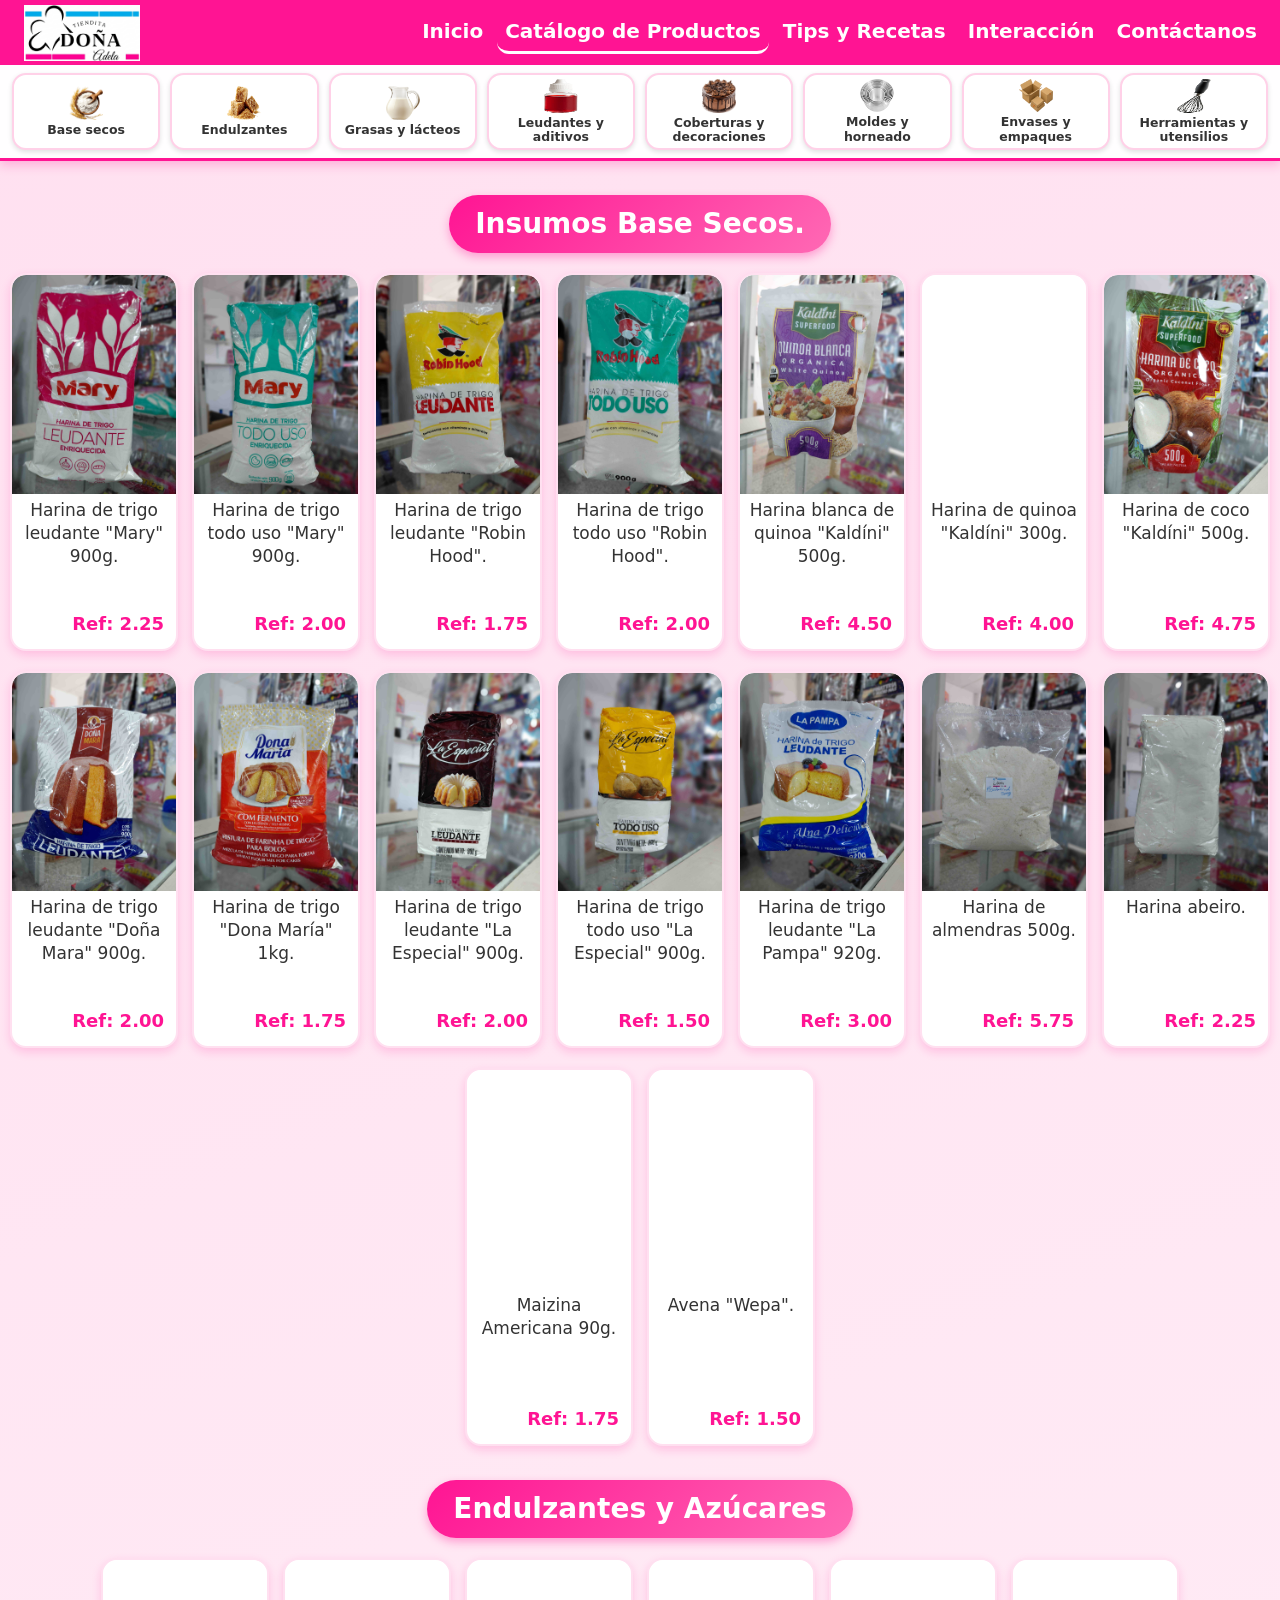
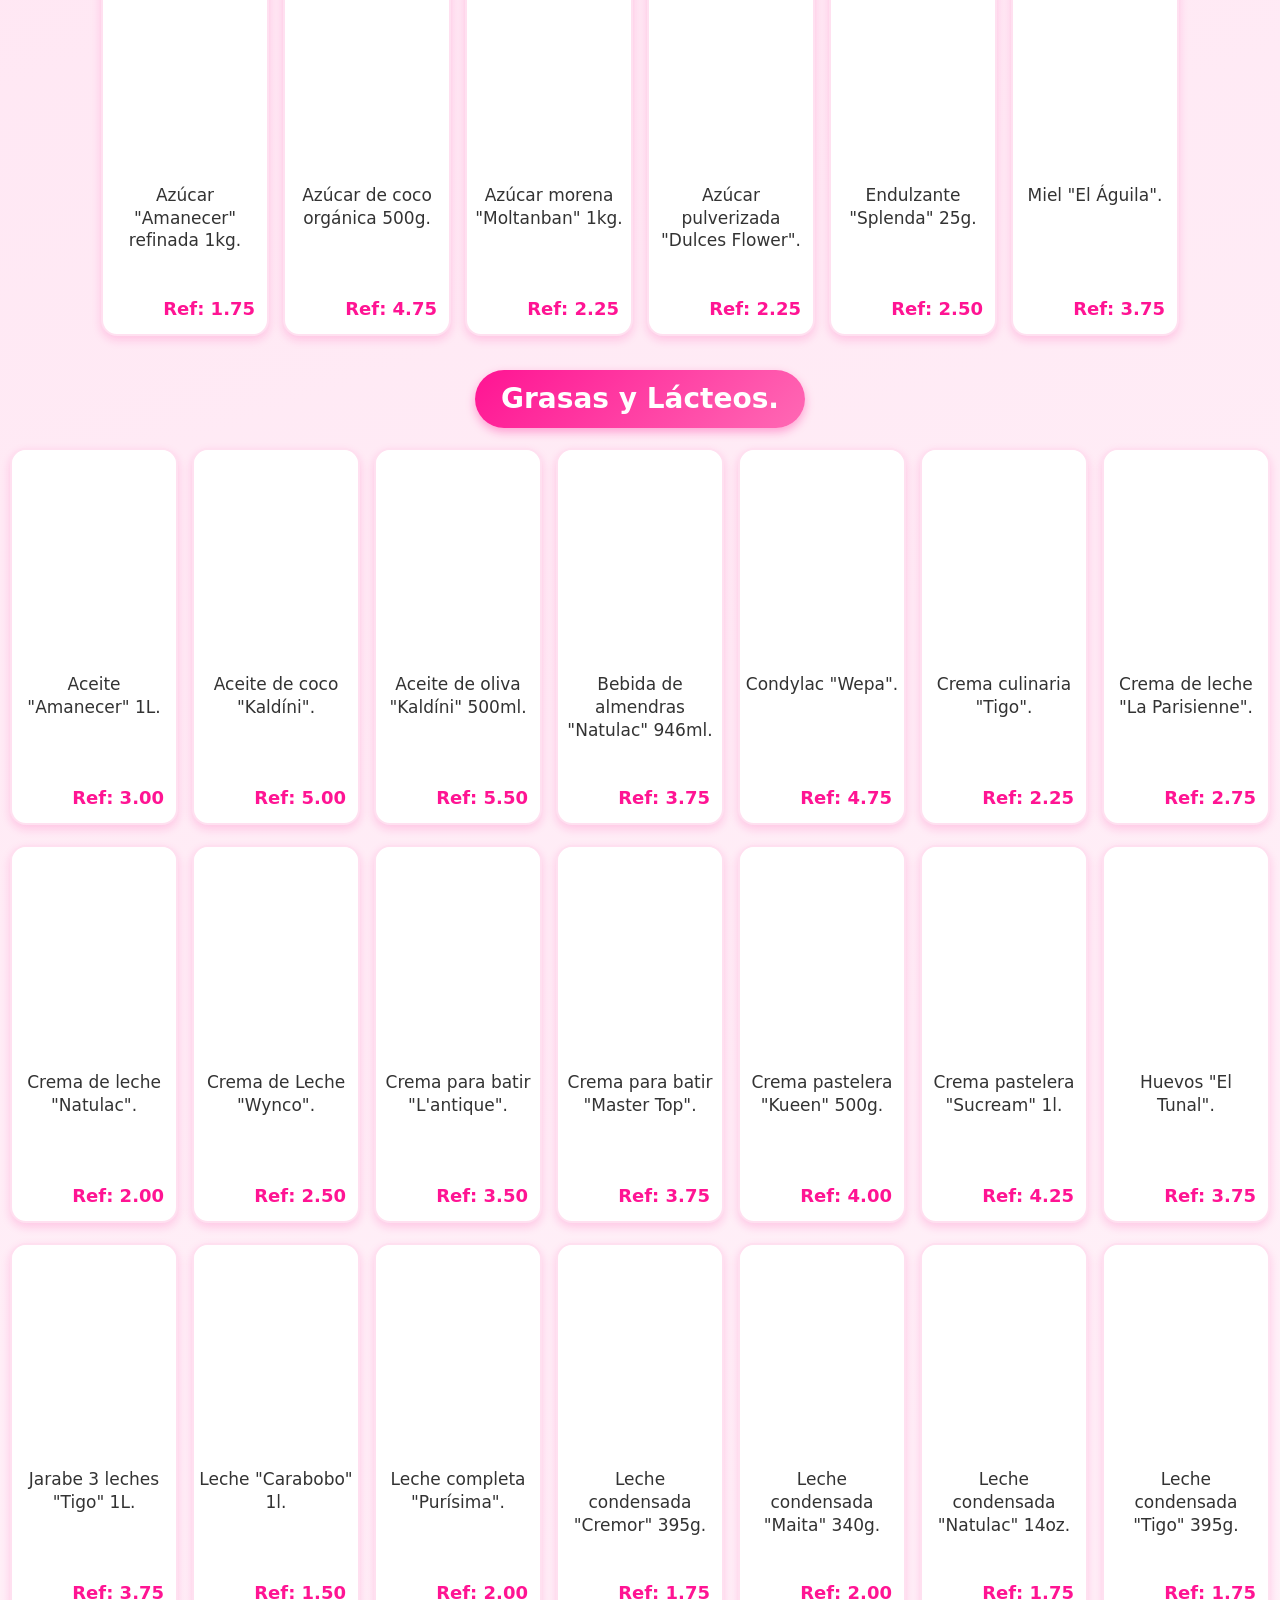
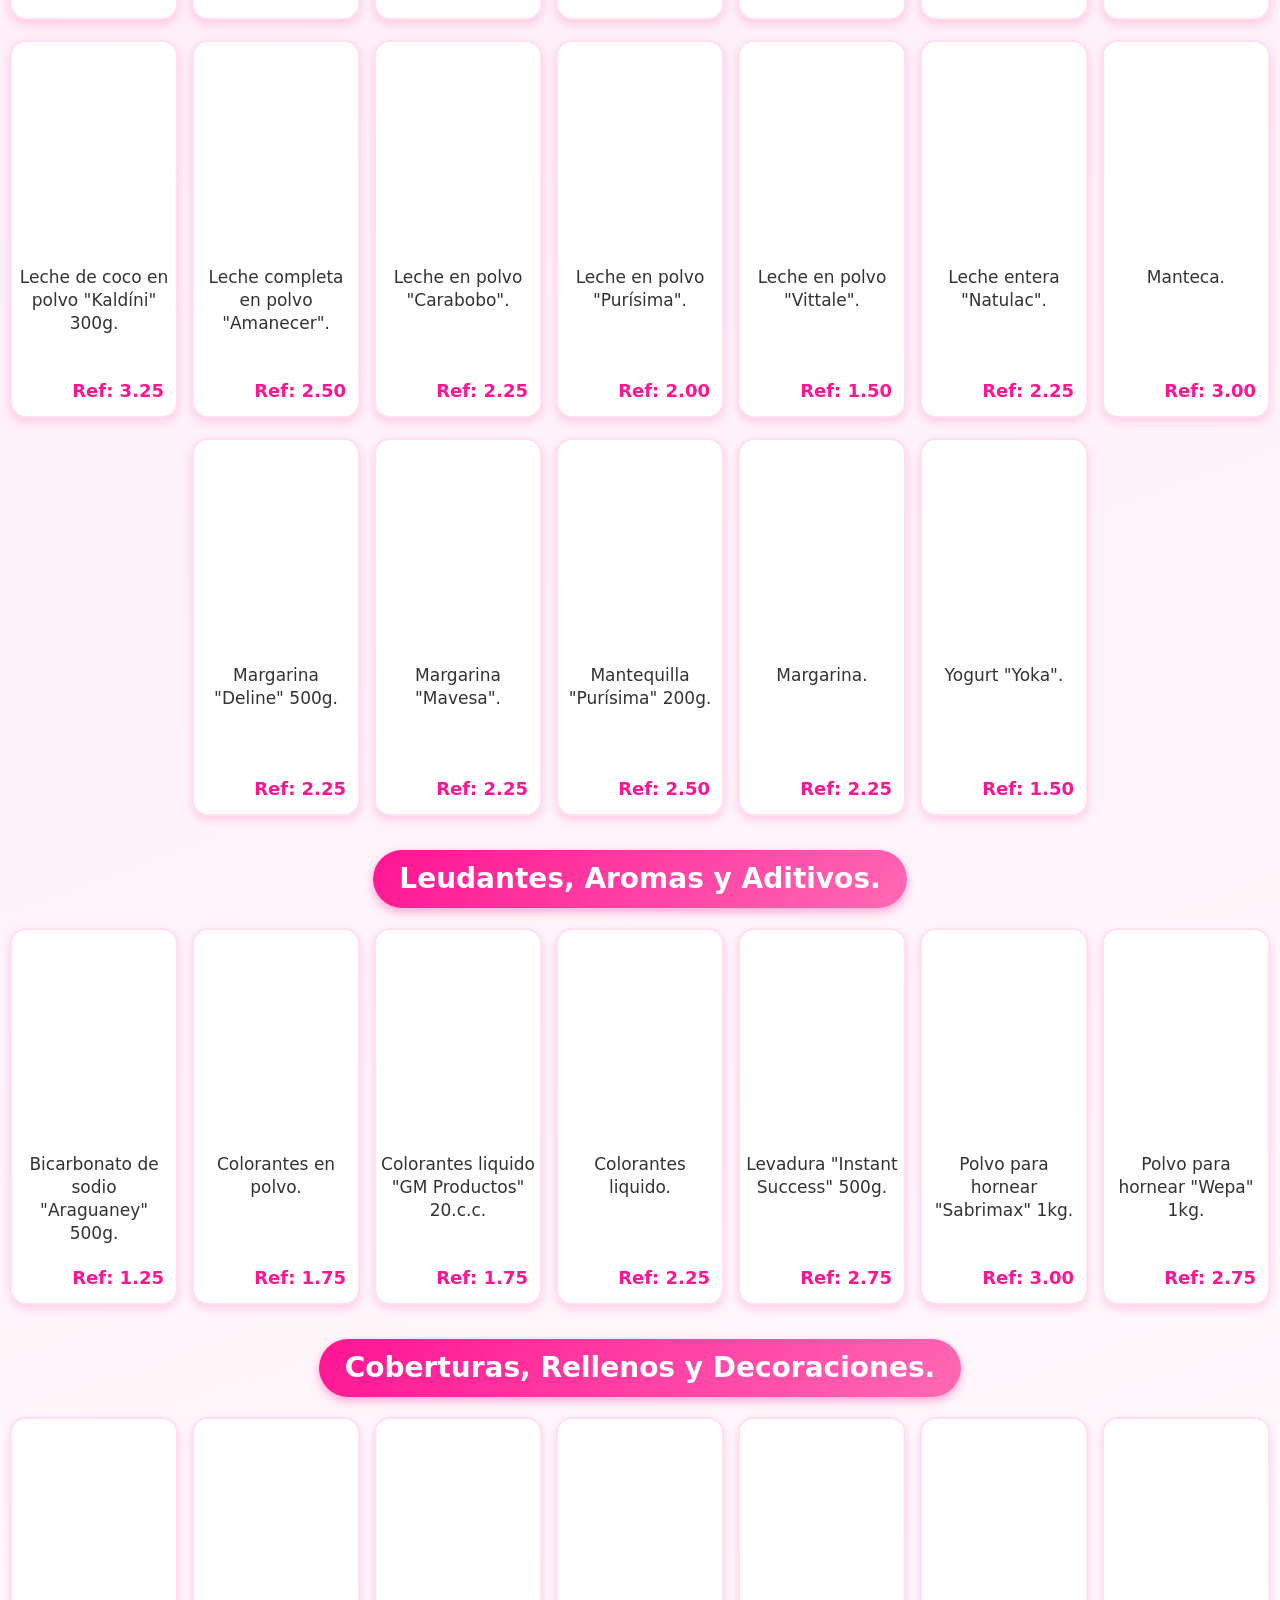
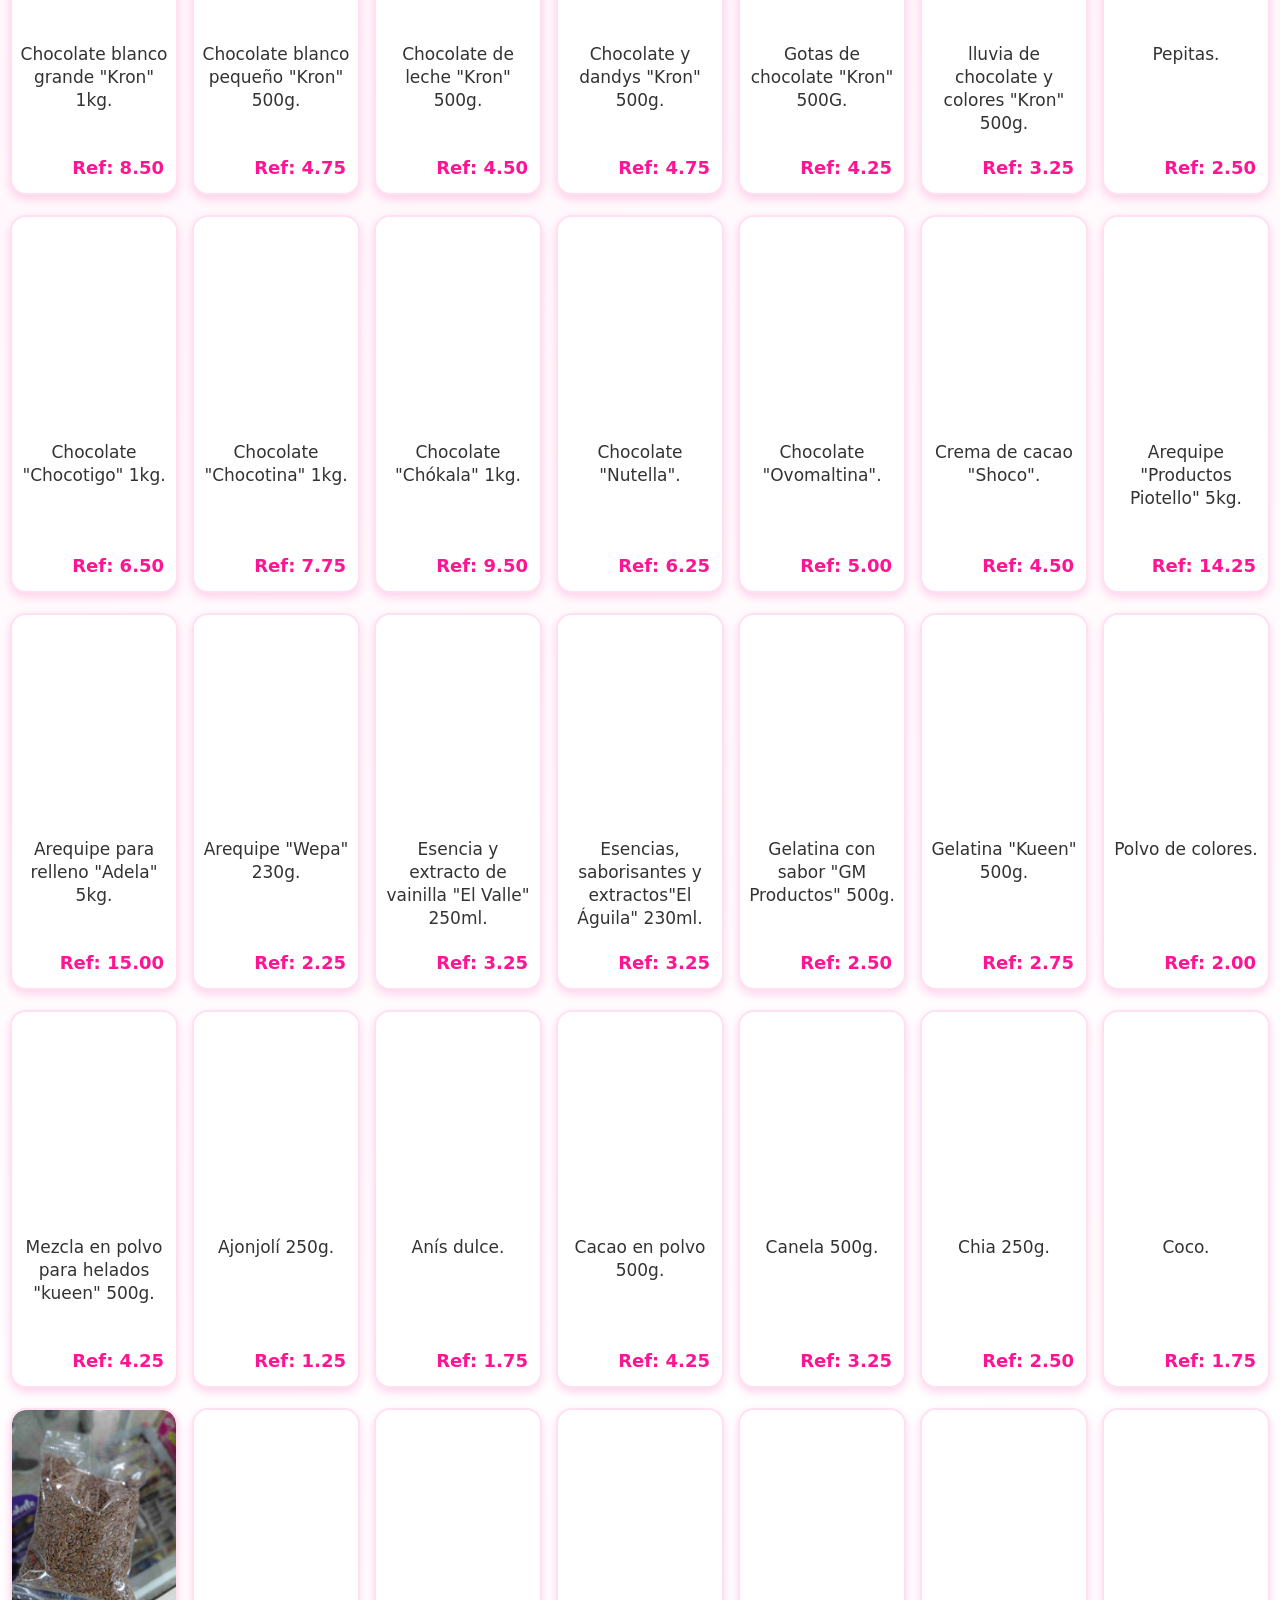
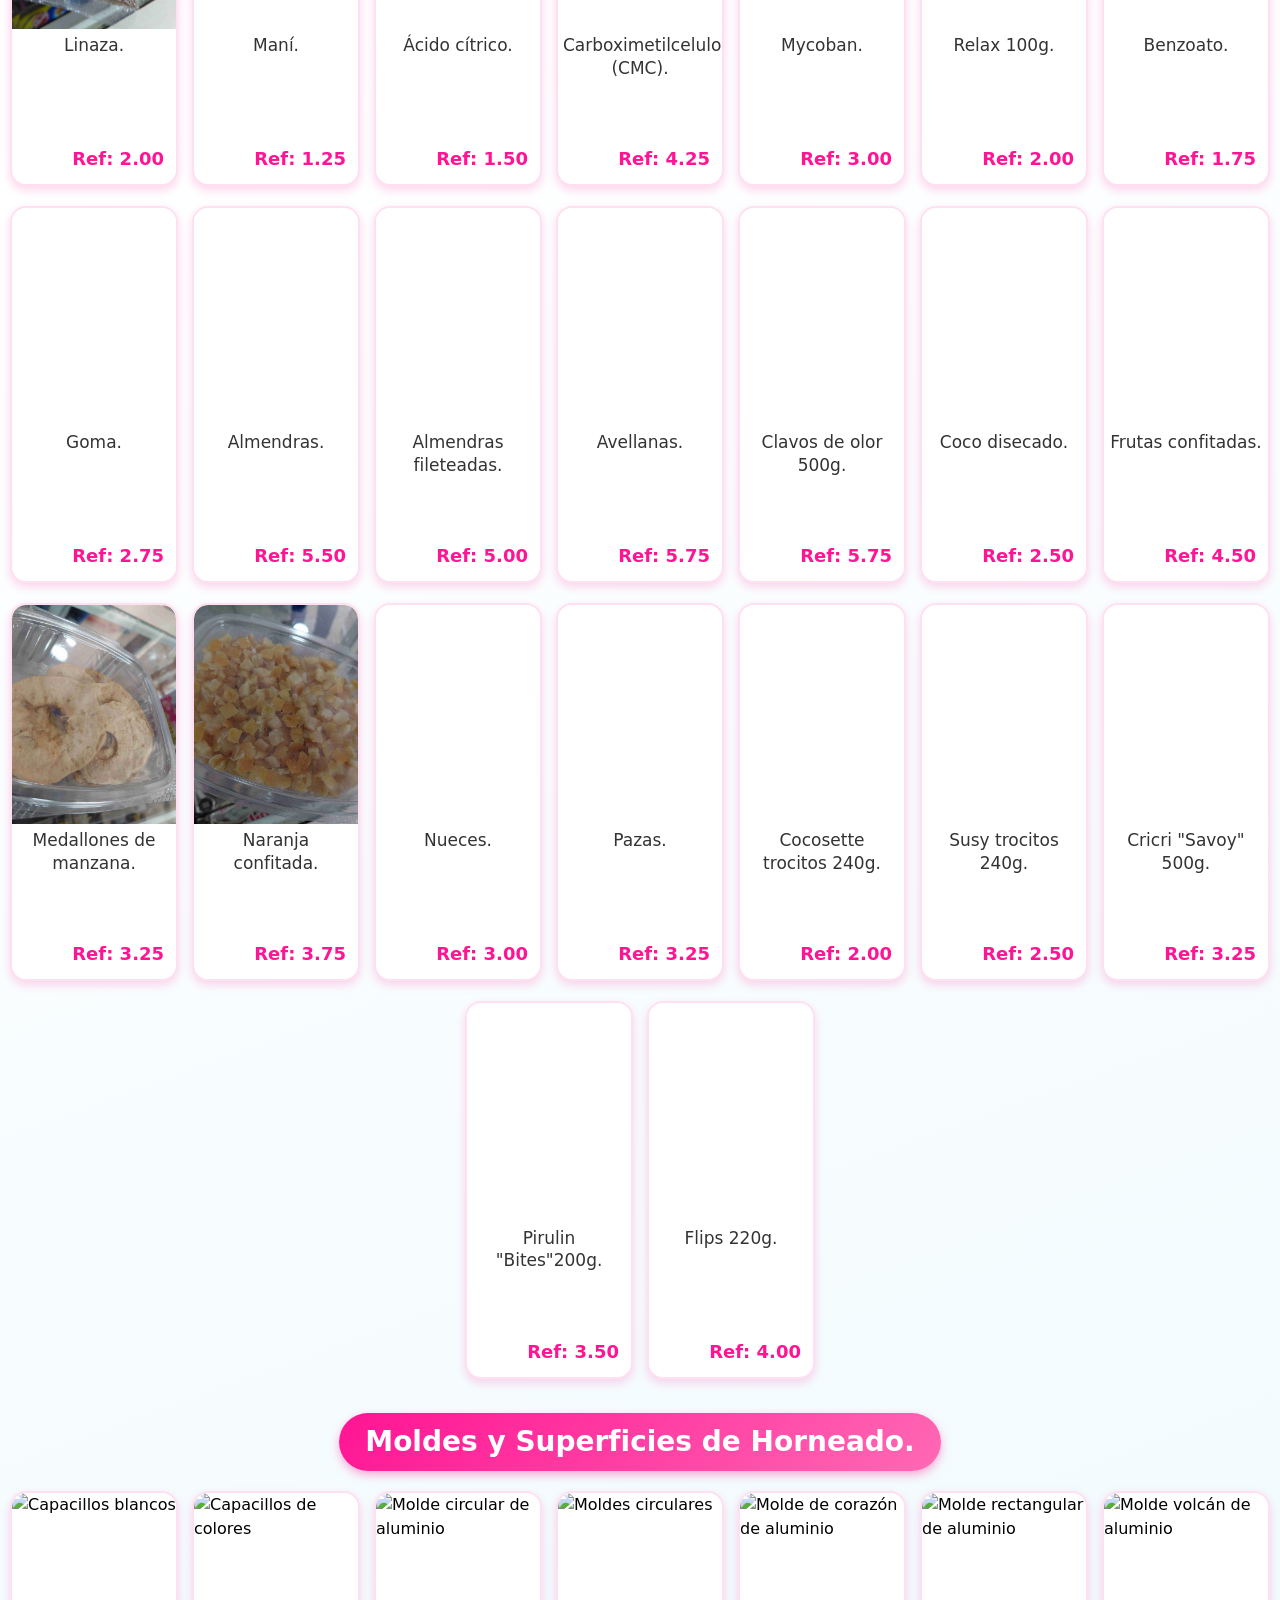
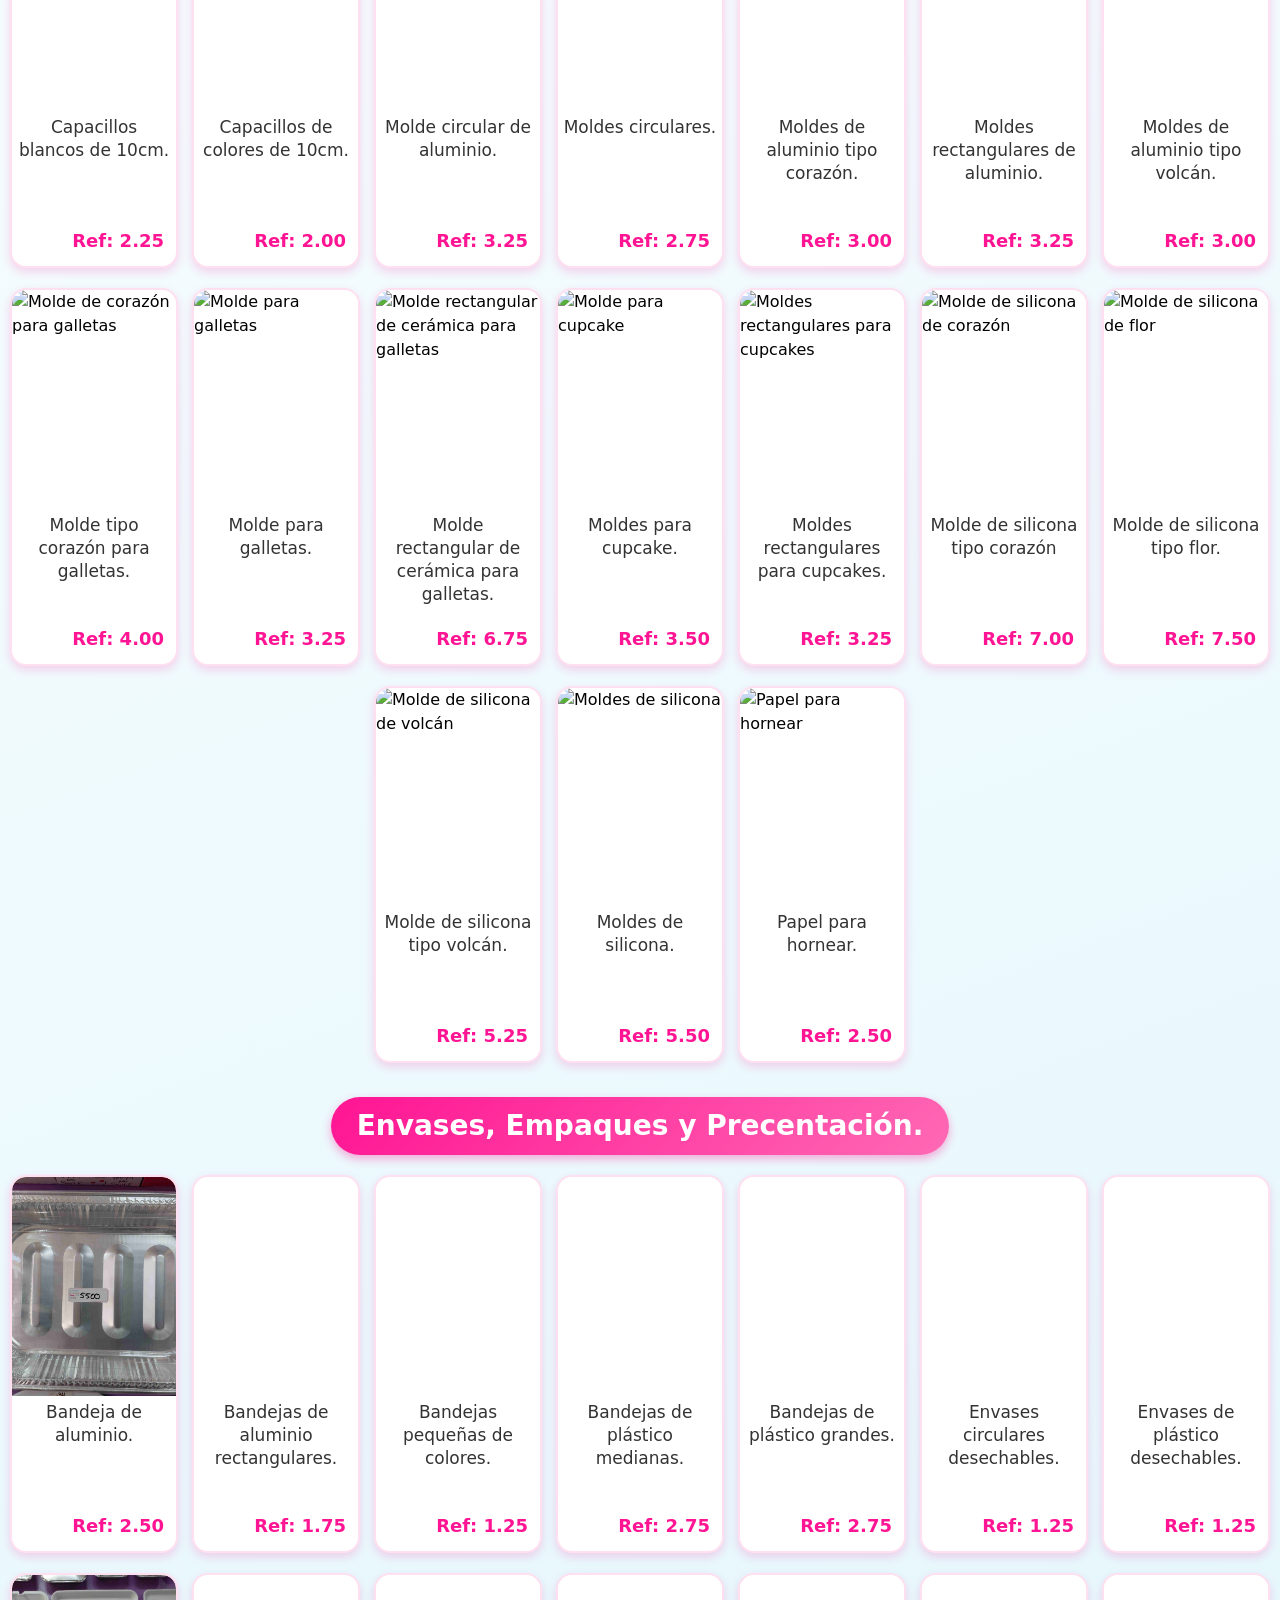
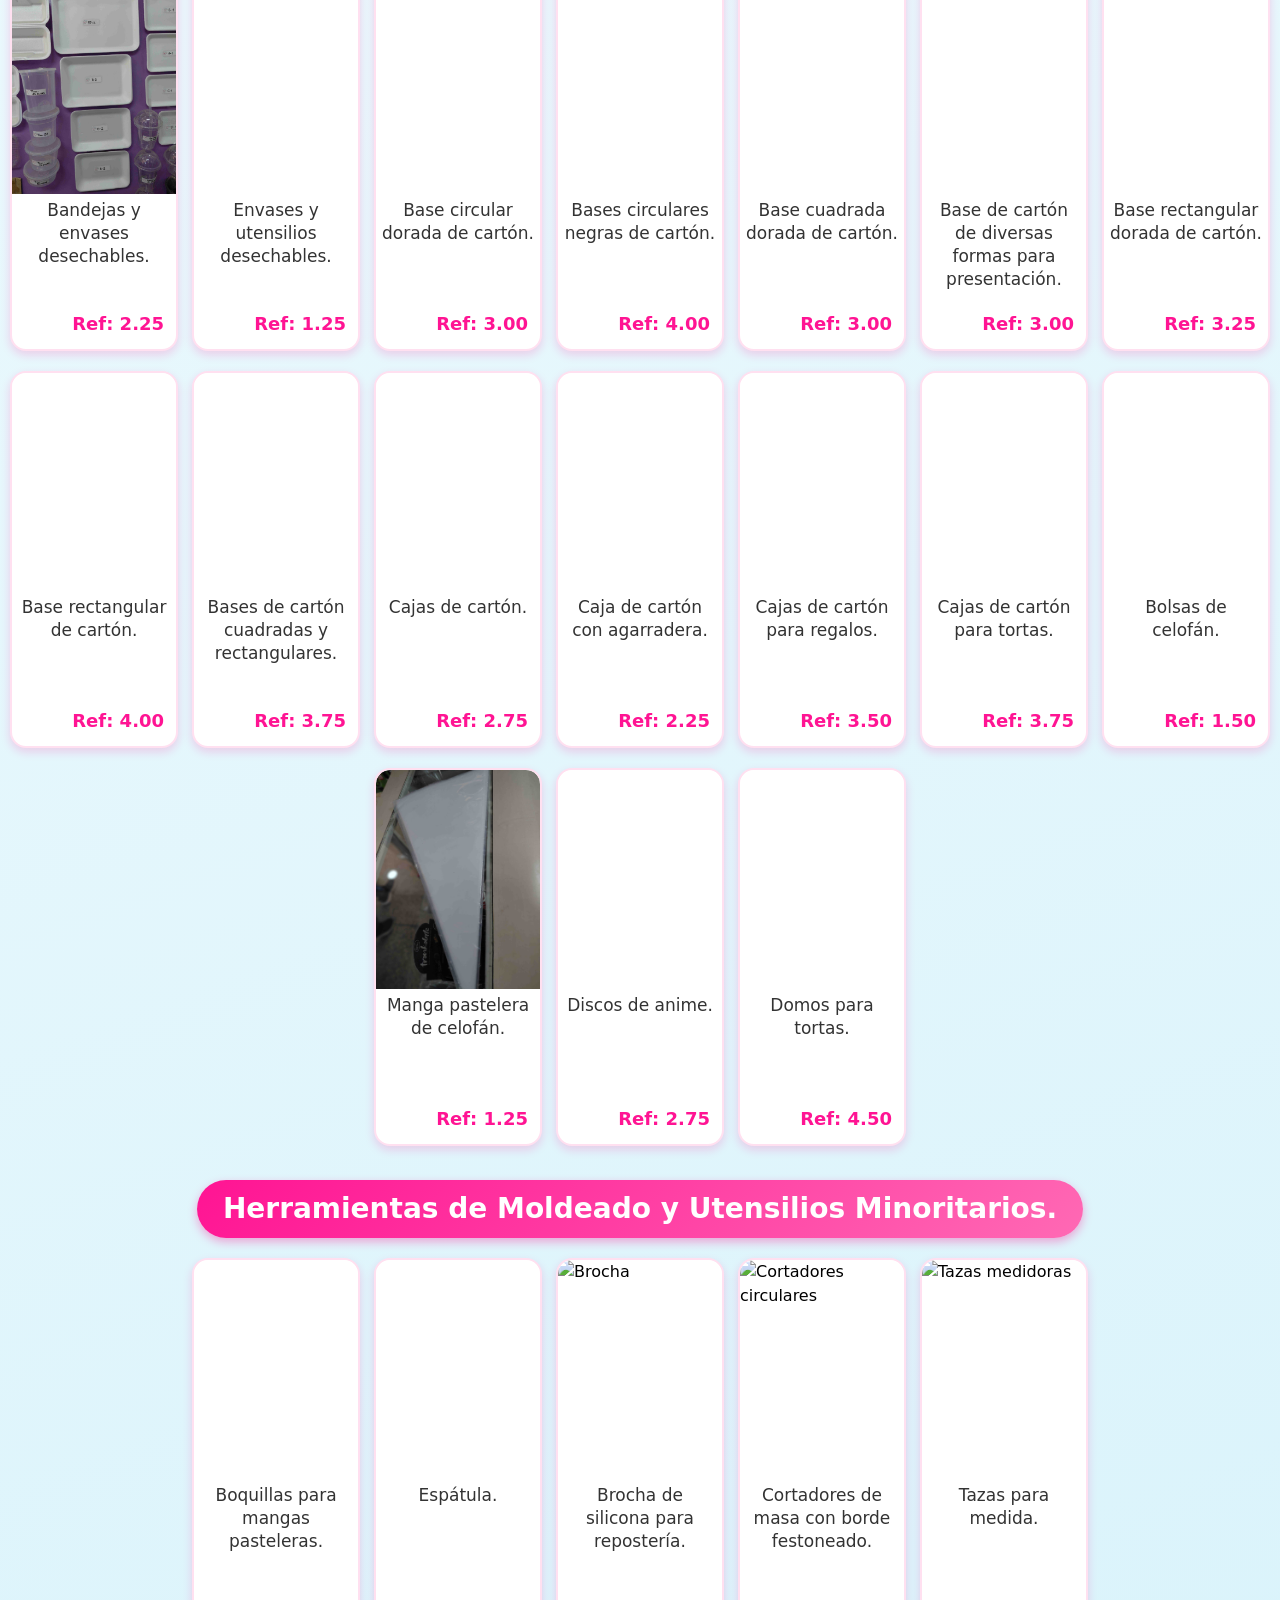
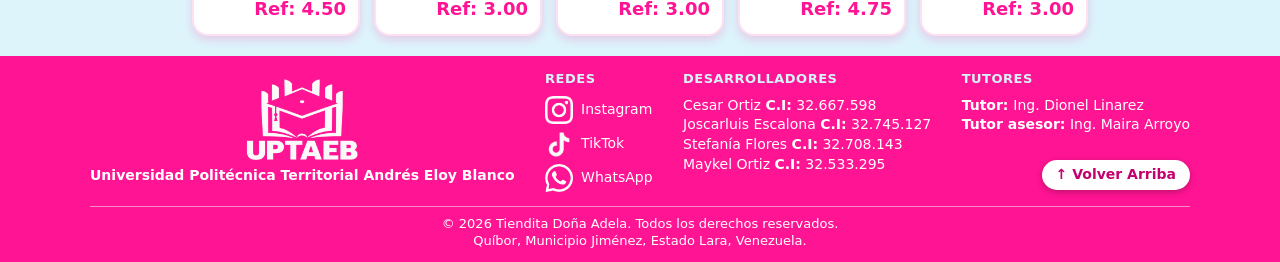
==== commit a2e24556: "Update catalogo.html" ====
--- a/catalogo.html
+++ b/catalogo.html
@@ -1021,13 +1021,13 @@
 
         <div class="categoría">
         <article class="imagen">
-            <img loading="lazy" decoding="async" src="Herramientas de Moldeados y Utensilios/boquillas.jpg" alt="Boquillas">
+            <img loading="lazy" decoding="async" src="Herramientas de moldeados y utensilios/boquillas.jpg" alt="Boquillas">
             <p>Boquillas para mangas pasteleras.</p>
         <span class="precio">Ref: 4.50</span>
         </article>
 
         <article class="imagen">
-            <img loading="lazy" decoding="async" src="Herramientas de Moldeados y Utensilios/espatula.jpg" alt="Espátula">
+            <img loading="lazy" decoding="async" src="Herramientas de moldeados y utensilios/espatula.jpg" alt="Espátula">
             <p>Espátula.</p>
         <span class="precio">Ref: 3.00</span>
         </article>
@@ -1093,4 +1093,4 @@
         <p class="derechos">© 2026 Tiendita Doña Adela. Todos los derechos reservados. <br>Quíbor, Municipio Jiménez, Estado Lara, Venezuela.</p>
     </footer>
 </body>
-</html>+</html>
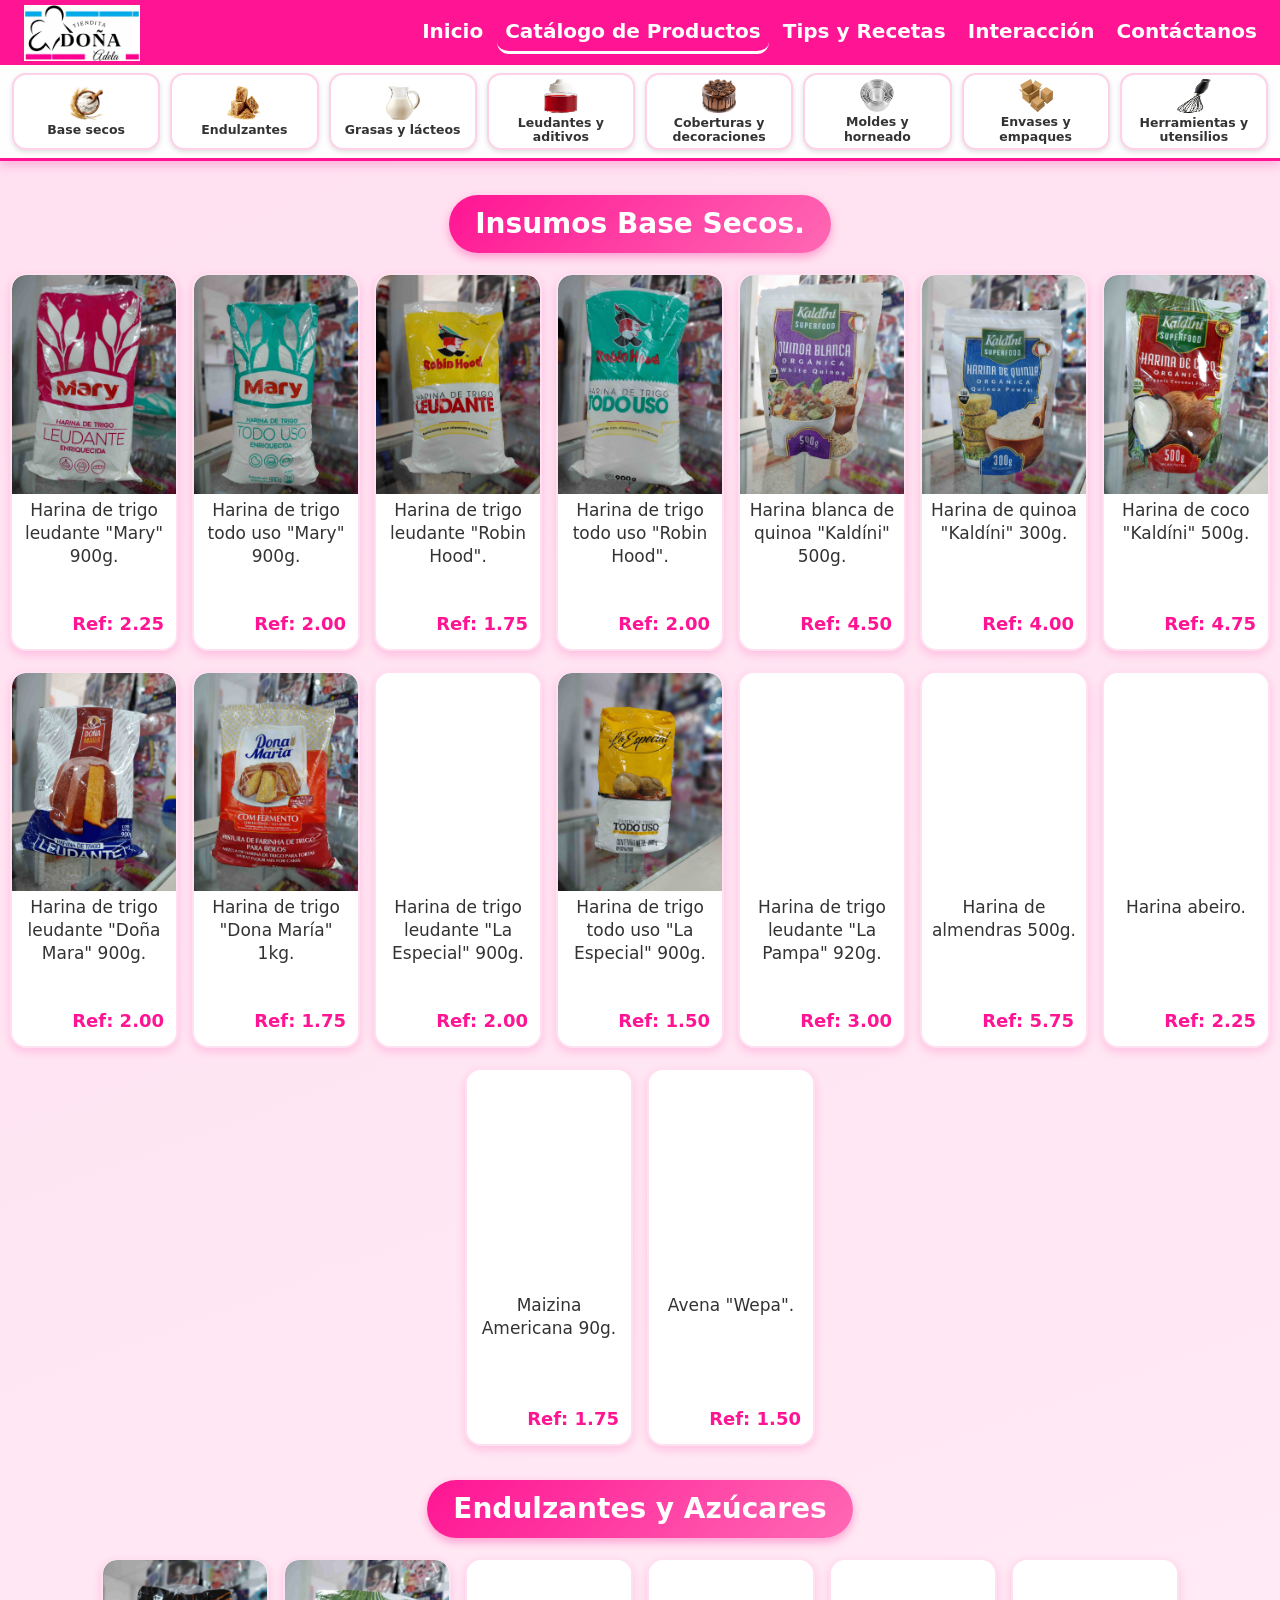
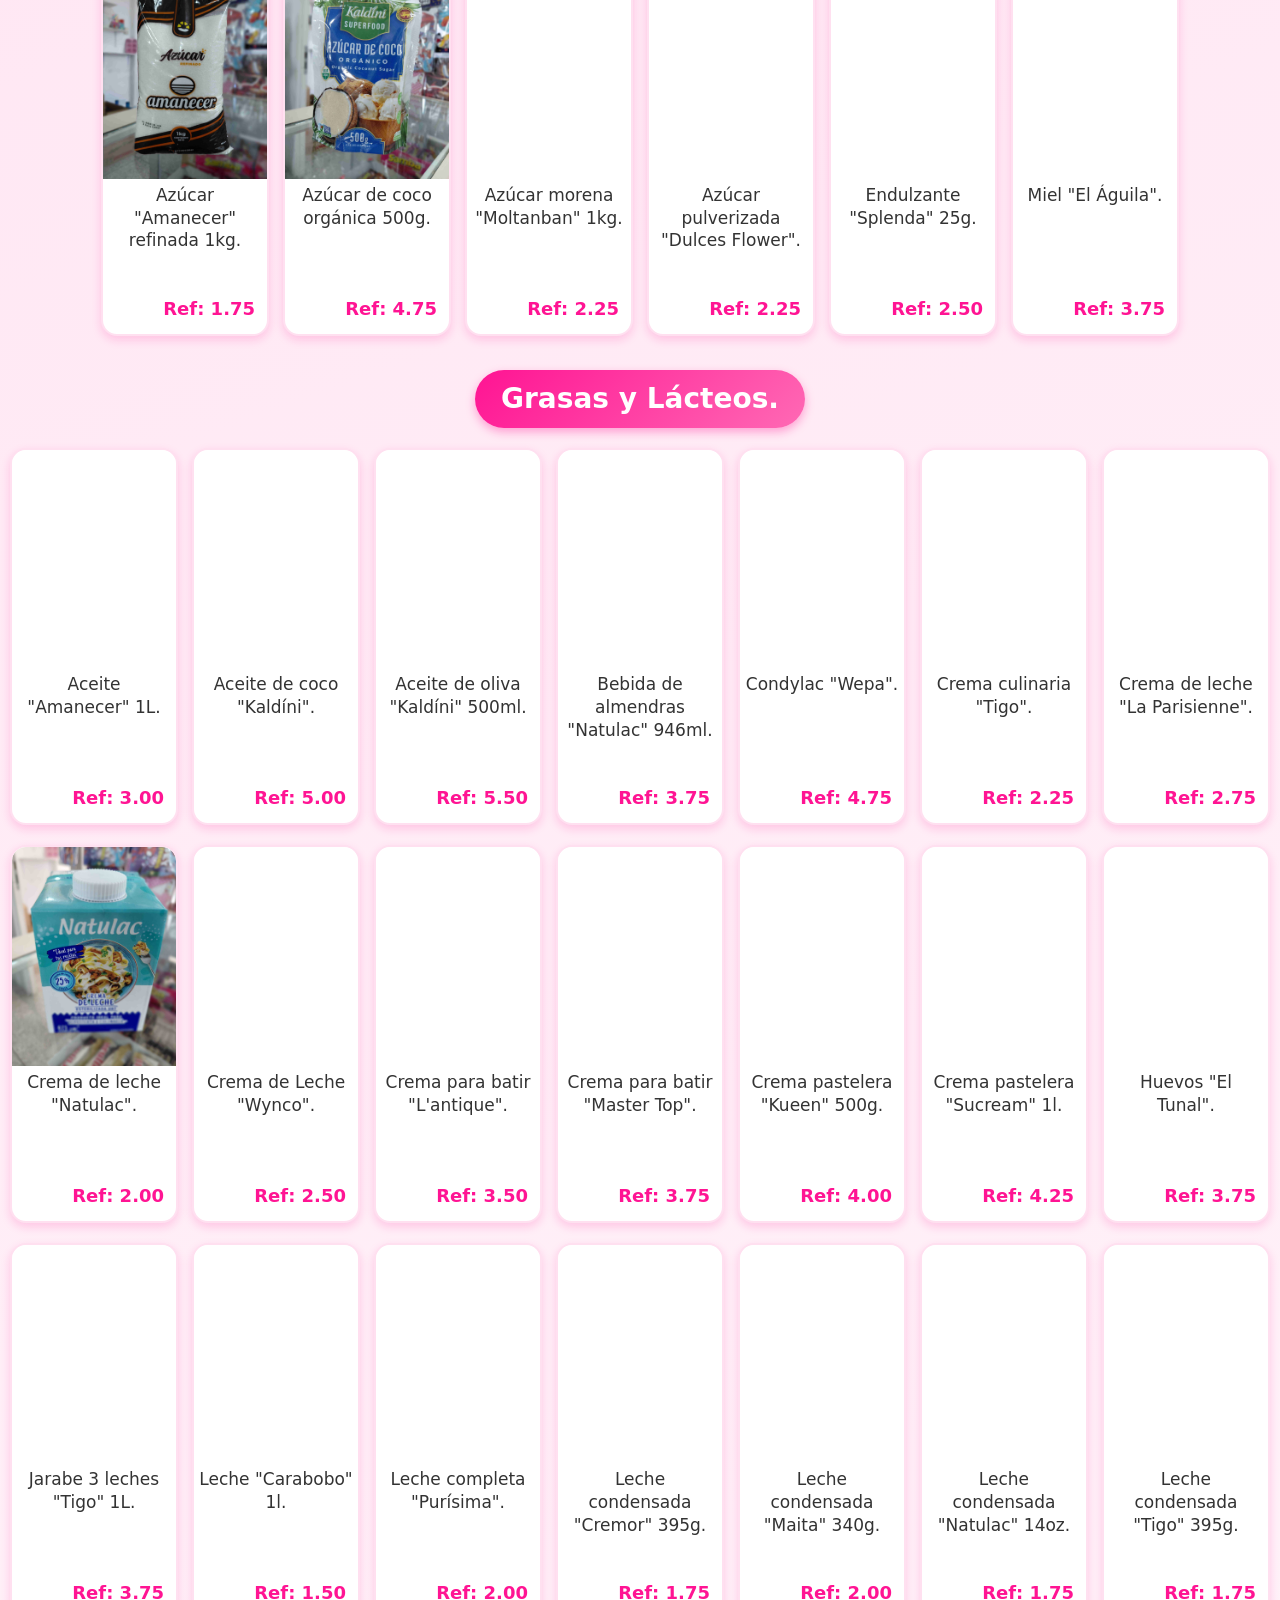
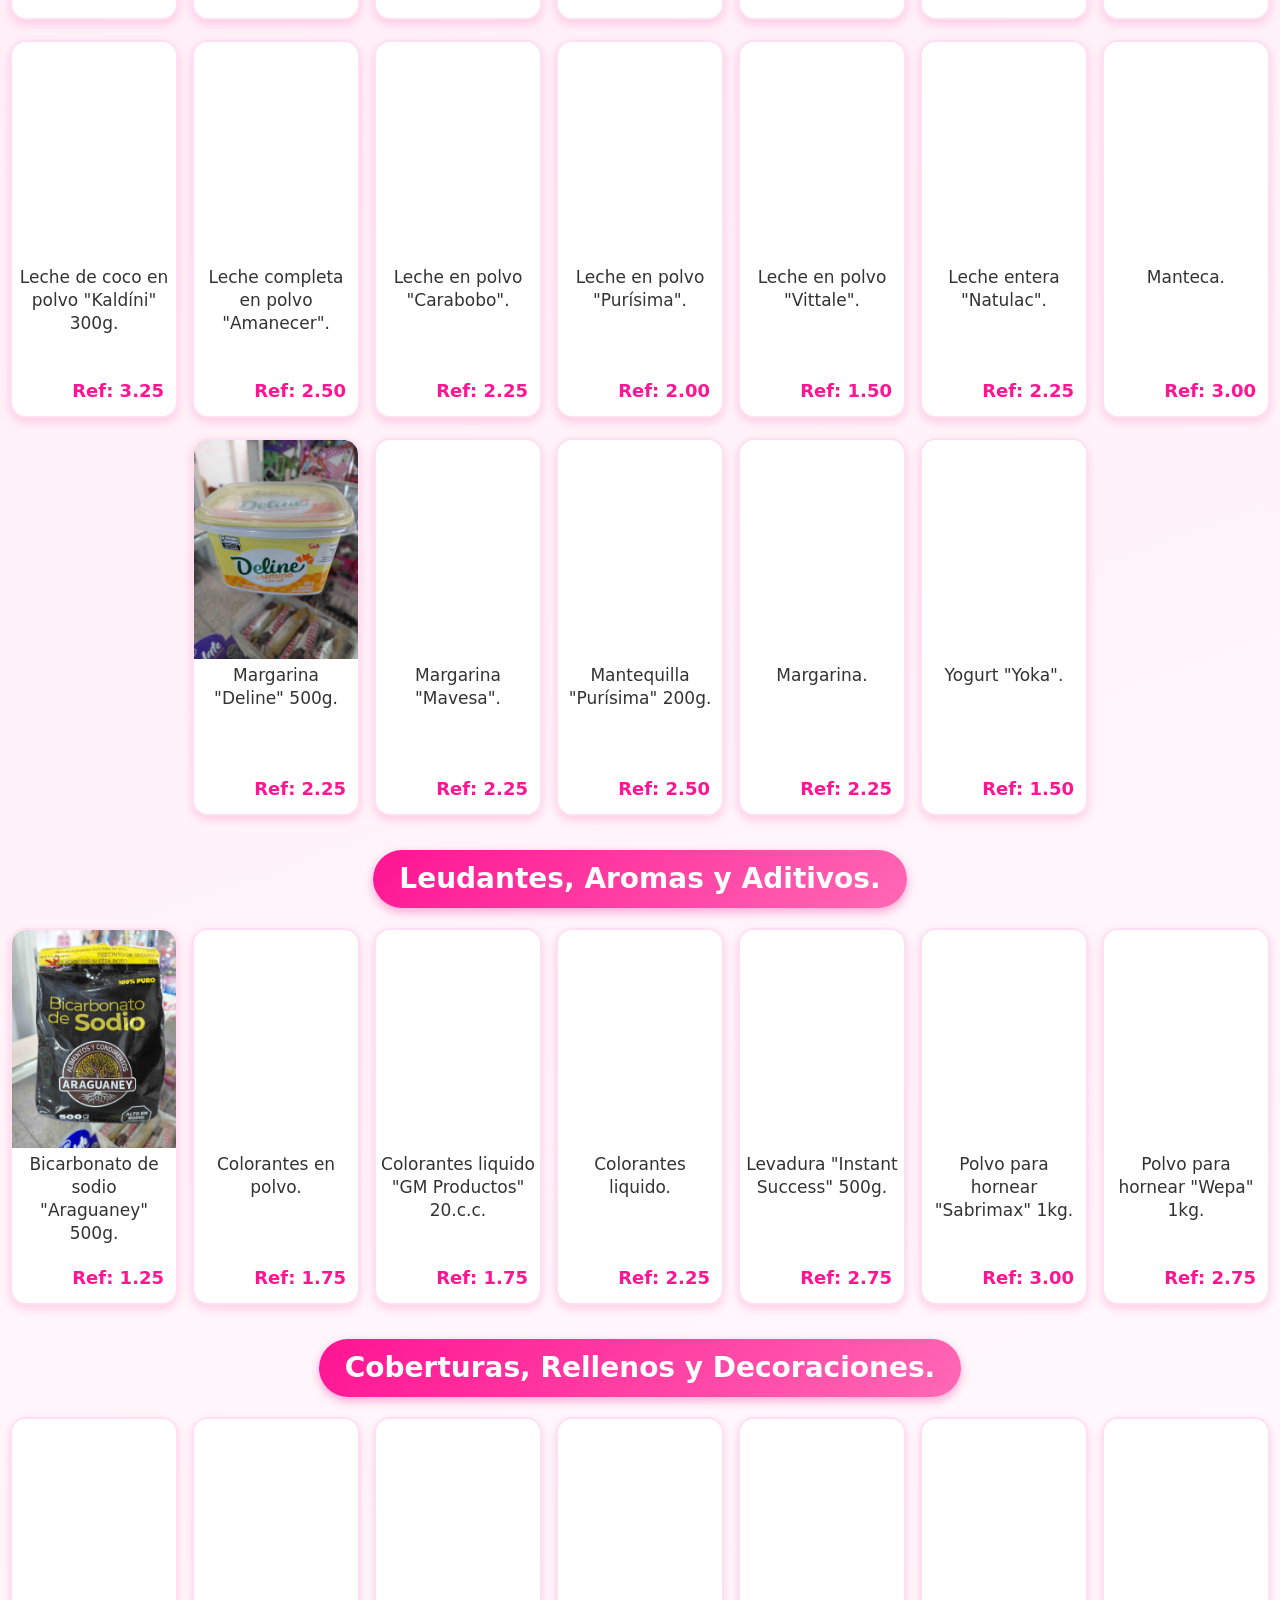
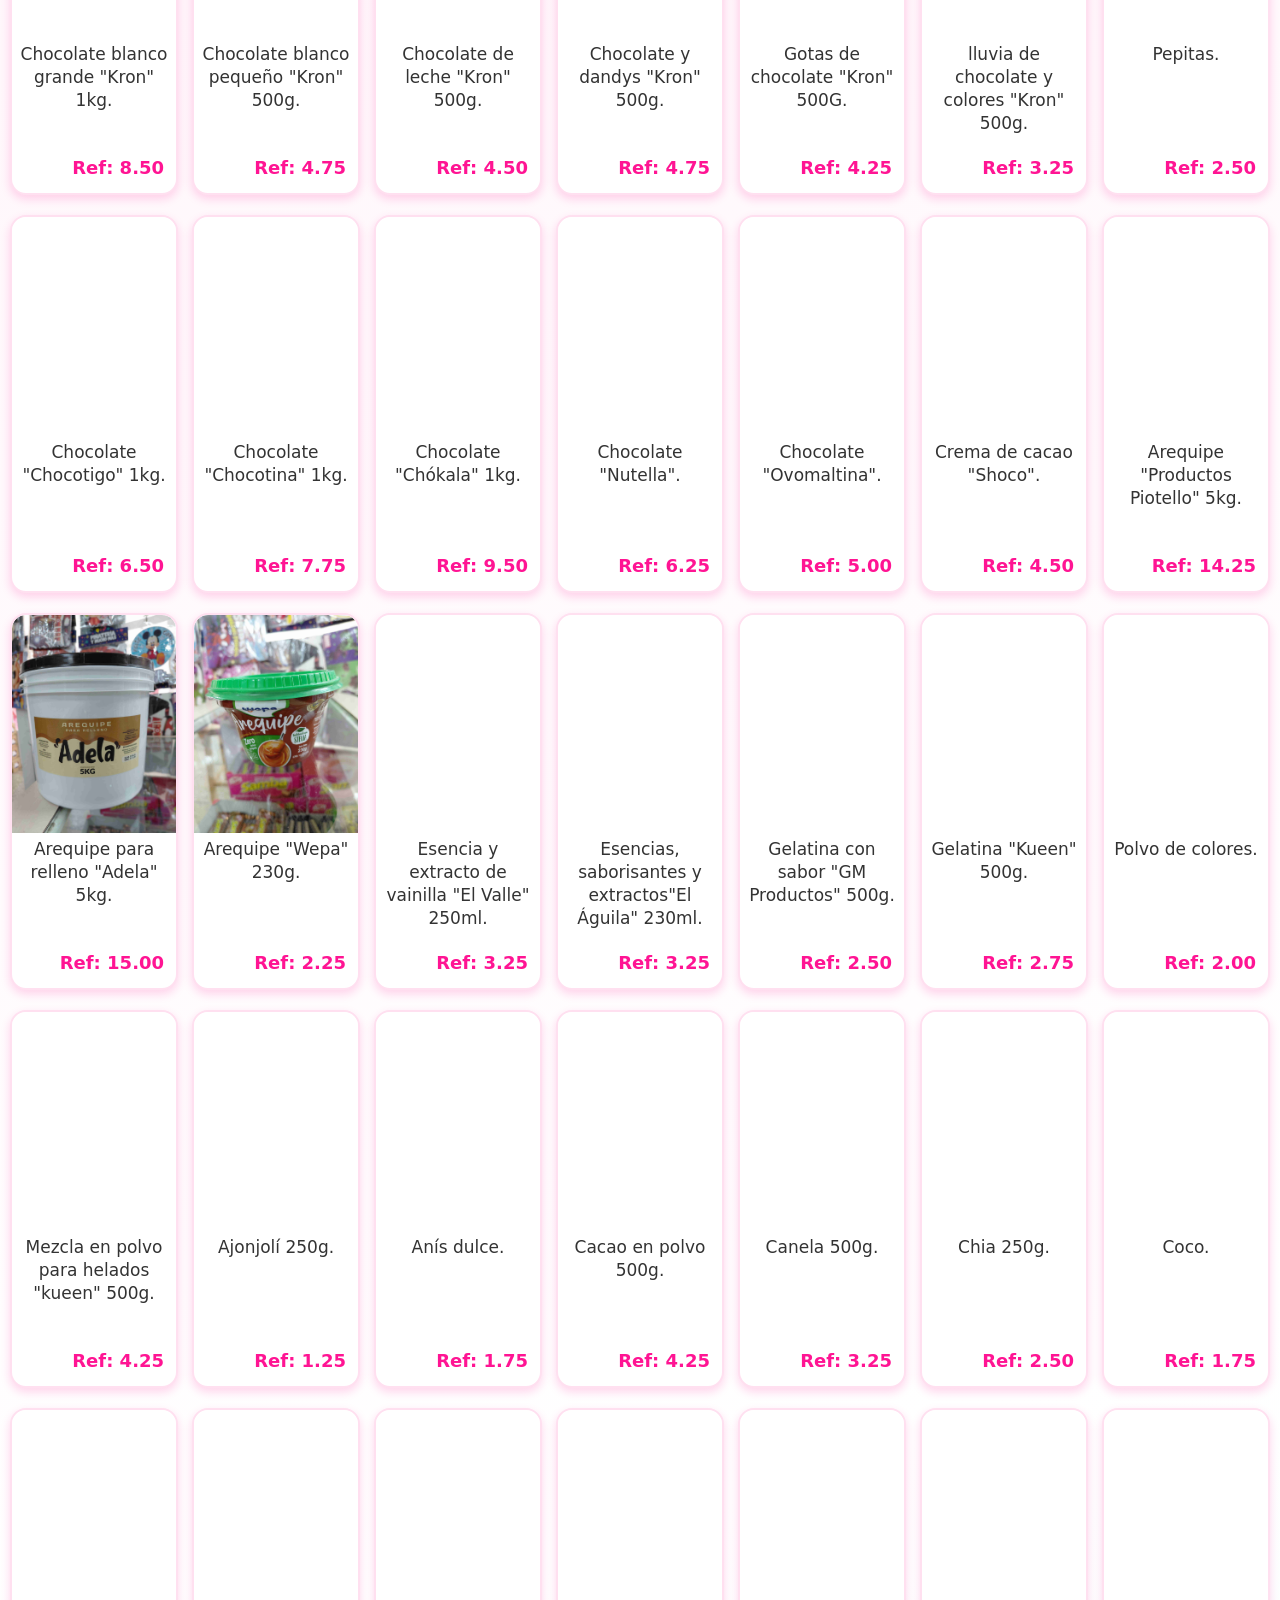
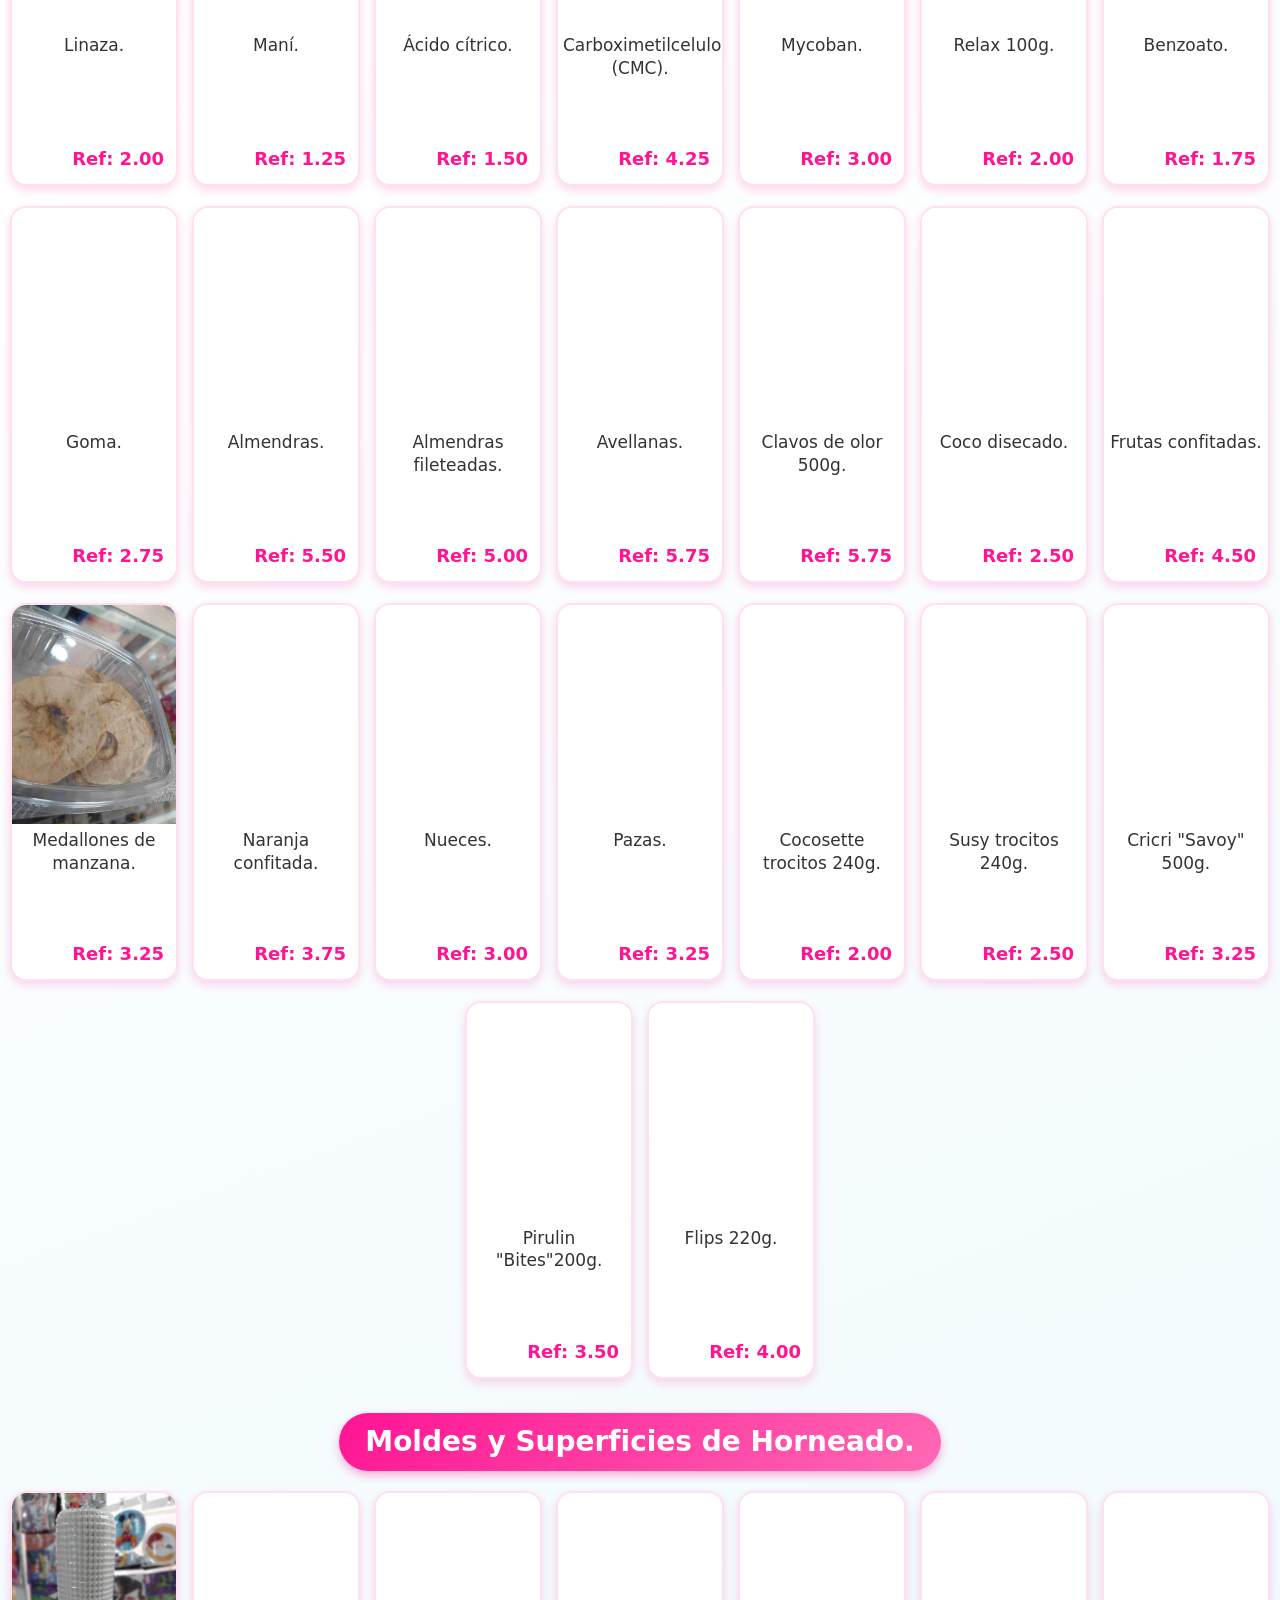
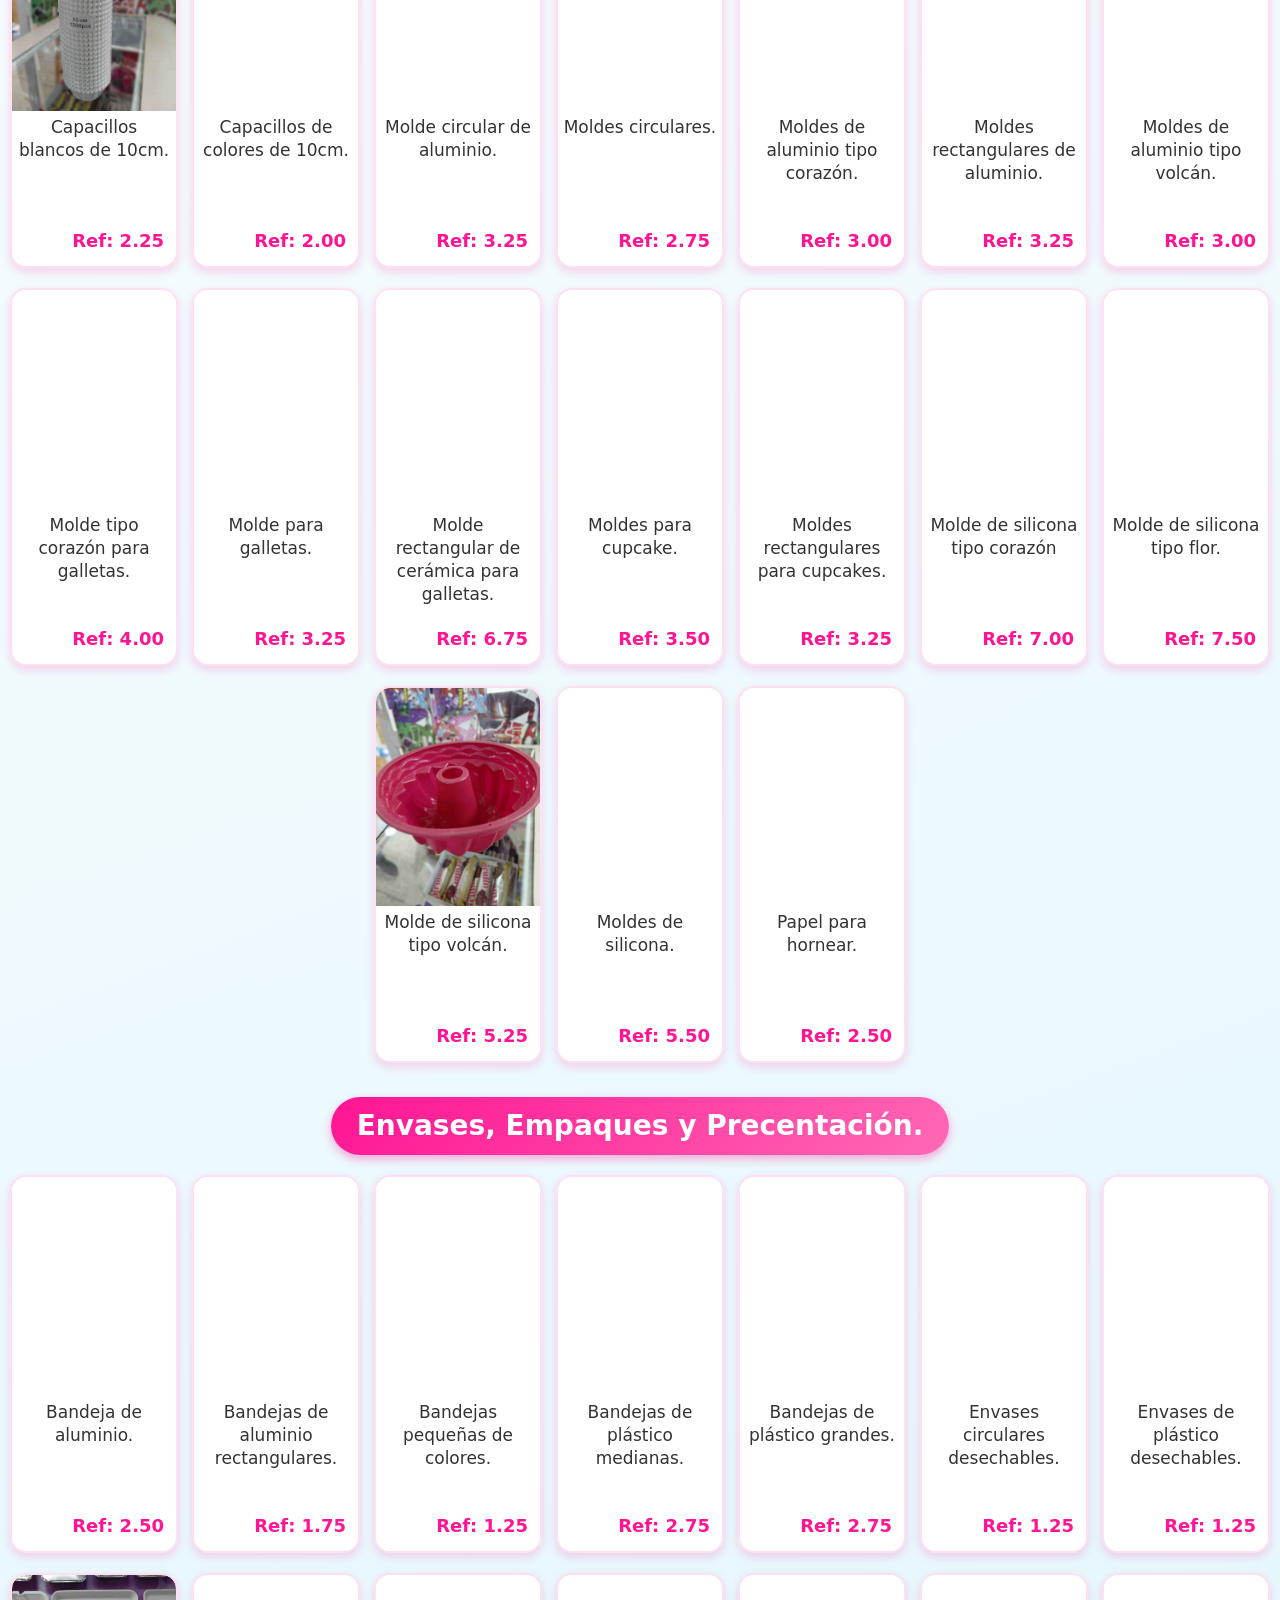
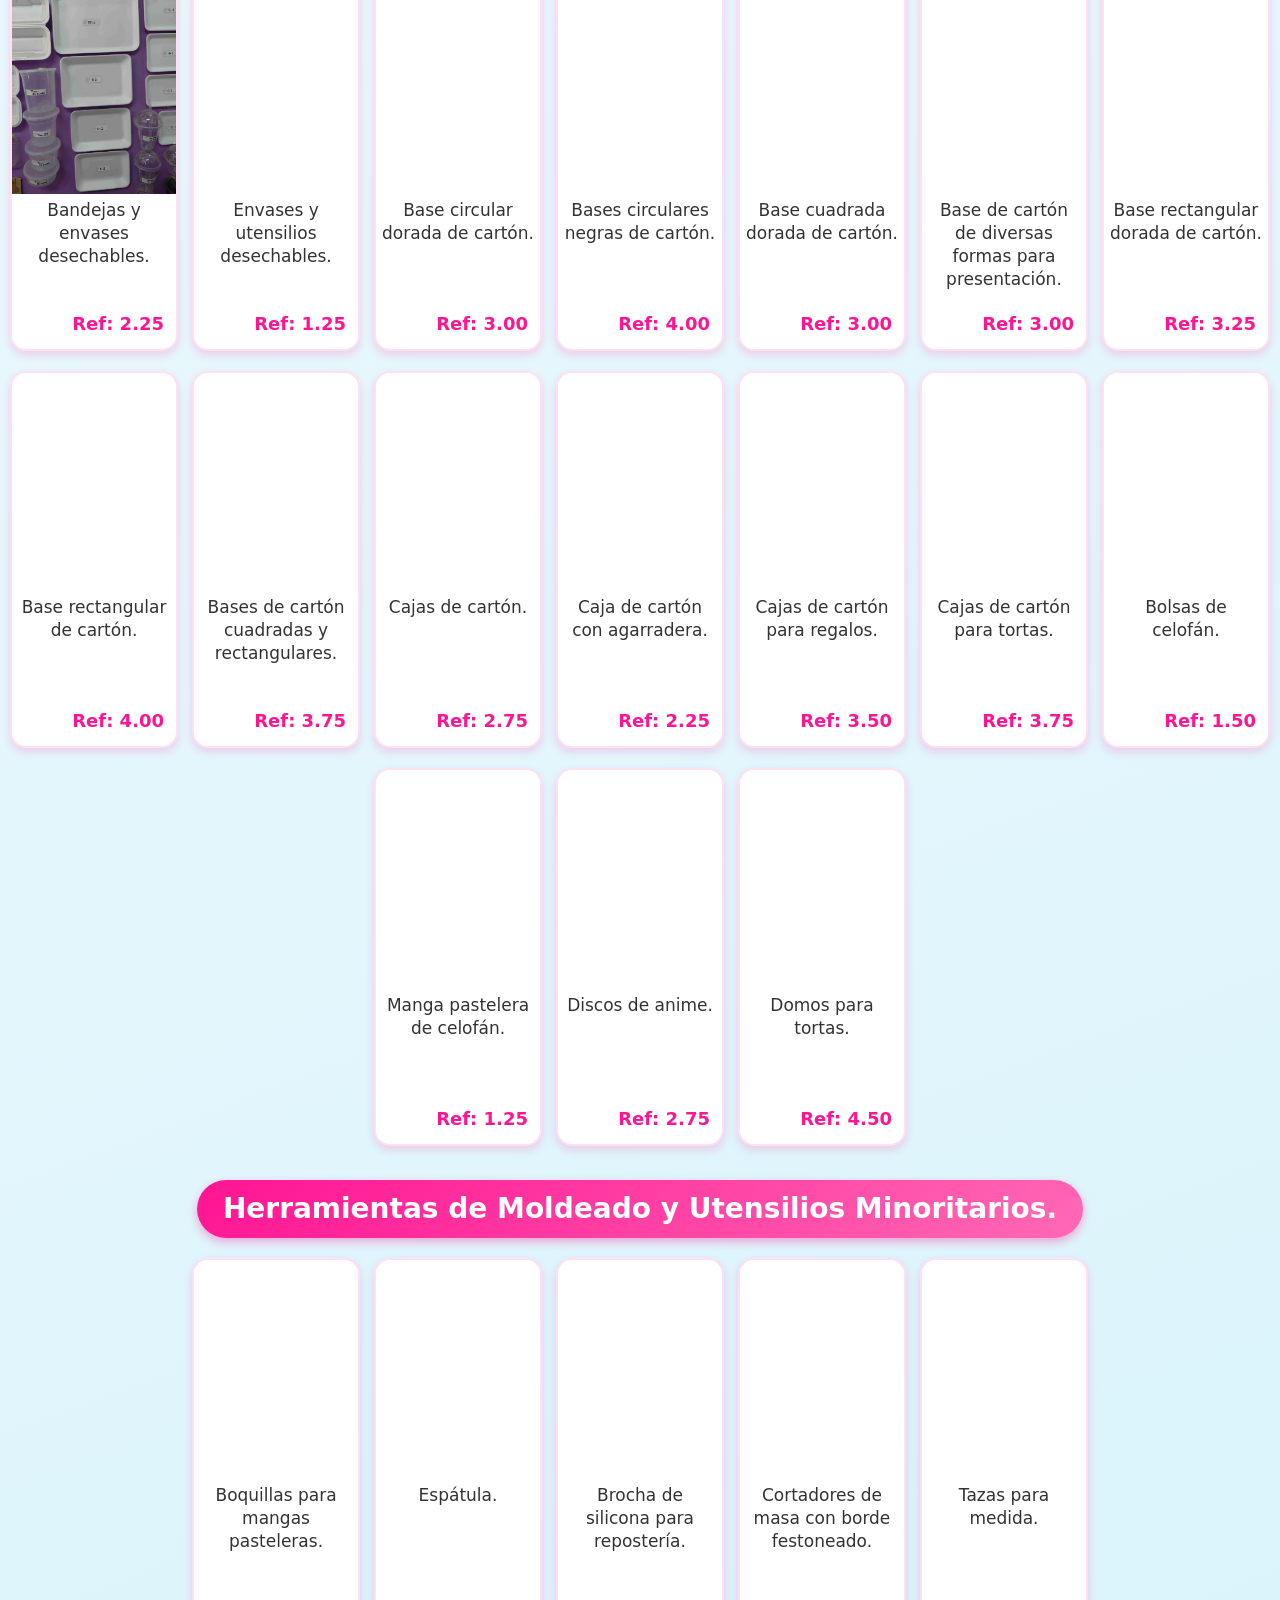
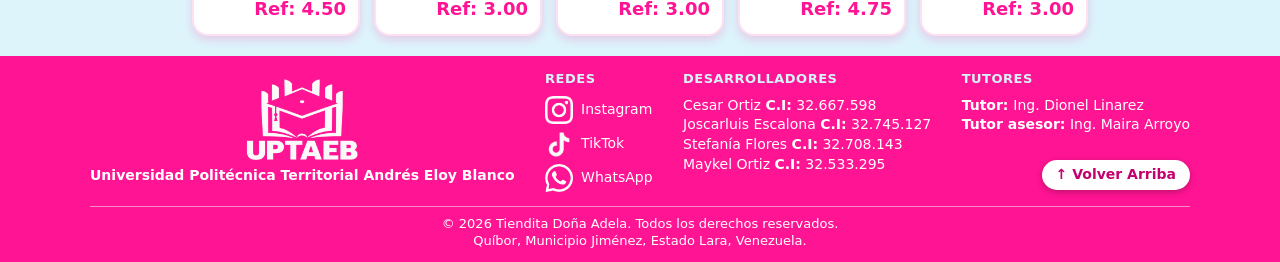
==== commit 8412b637: "Add files via upload" ====
--- a/catalogo.html
+++ b/catalogo.html
@@ -767,103 +767,103 @@
 
         <div class="categoría">
         <article class="imagen">
-            <img loading="lazy" decoding="async" src="Moldes y Superficies de Horneado/capacillos blancos.jpg" alt="Capacillos blancos">
+            <img loading="lazy" decoding="async" src="Moldes y superficies de horneado/capacillos blancos.jpg" alt="Capacillos blancos">
             <p>Capacillos blancos de 10cm.</p>
         <span class="precio">Ref: 2.25</span>
         </article>
 
         <article class="imagen">
-            <img loading="lazy" decoding="async" src="Moldes y Superficies de Horneado/capacillos de colores.jpg" alt="Capacillos de colores">
+            <img loading="lazy" decoding="async" src="Moldes y superficies de horneado/capacillos de colores.jpg" alt="Capacillos de colores">
             <p>Capacillos de colores de 10cm.</p>
         <span class="precio">Ref: 2.00</span>
         </article>
 
         <article class="imagen">
-            <img loading="lazy" decoding="async" src="Moldes y Superficies de Horneado/molde circular aluminio.jpg" alt="Molde circular de aluminio">
+            <img loading="lazy" decoding="async" src="Moldes y superficies de horneado/molde circular aluminio.jpg" alt="Molde circular de aluminio">
             <p>Molde circular de aluminio.</p>
         <span class="precio">Ref: 3.25</span>
         </article>
 
         <article class="imagen">
-            <img loading="lazy" decoding="async" src="Moldes y Superficies de Horneado/molde circular.jpg" alt="Moldes circulares">
+            <img loading="lazy" decoding="async" src="Moldes y superficies de horneado/molde circular.jpg" alt="Moldes circulares">
             <p>Moldes circulares.</p>
         <span class="precio">Ref: 2.75</span>
         </article>
 
         <article class="imagen">
-            <img loading="lazy" decoding="async" src="Moldes y Superficies de Horneado/molde de corazon aluminio.jpg" alt="Molde de corazón de aluminio">
+            <img loading="lazy" decoding="async" src="Moldes y superficies de horneado/molde de corazon aluminio.jpg" alt="Molde de corazón de aluminio">
             <p>Moldes de aluminio tipo corazón.</p>
         <span class="precio">Ref: 3.00</span>
         </article>
 
         <article class="imagen">
-            <img loading="lazy" decoding="async" src="Moldes y Superficies de Horneado/molde rectangular aluminio.jpg" alt="Molde rectangular de aluminio">
+            <img loading="lazy" decoding="async" src="Moldes y superficies de horneado/molde rectangular aluminio.jpg" alt="Molde rectangular de aluminio">
             <p>Moldes rectangulares de aluminio.</p>
         <span class="precio">Ref: 3.25</span>
         </article>
 
         <article class="imagen">
-            <img loading="lazy" decoding="async" src="Moldes y Superficies de Horneado/molde volcan de aluminio.jpg" alt="Molde volcán de aluminio">
+            <img loading="lazy" decoding="async" src="Moldes y superficies de horneado/molde volcan de aluminio.jpg" alt="Molde volcán de aluminio">
             <p>Moldes de aluminio tipo volcán.</p>
         <span class="precio">Ref: 3.00</span>
         </article>
 
         <article class="imagen">
-            <img loading="lazy" decoding="async" src="Moldes y Superficies de Horneado/molde corazón para galletas.jpg" alt="Molde de corazón para galletas">
+            <img loading="lazy" decoding="async" src="Moldes y superficies de horneado/molde corazón para galletas.jpg" alt="Molde de corazón para galletas">
             <p>Molde tipo corazón para galletas.</p>
         <span class="precio">Ref: 4.00</span>
         </article>
 
         <article class="imagen">
-            <img loading="lazy" decoding="async" src="Moldes y Superficies de Horneado/molde para galletas .jpg" alt="Molde para galletas">
+            <img loading="lazy" decoding="async" src="Moldes y superficies de horneado/molde para galletas .jpg" alt="Molde para galletas">
             <p>Molde para galletas.</p>
         <span class="precio">Ref: 3.25</span>
         </article>
 
         <article class="imagen">
-            <img loading="lazy" decoding="async" src="Moldes y Superficies de Horneado/molde de cerámica para galletas.jpg" alt="Molde rectangular de cerámica para galletas">
+            <img loading="lazy" decoding="async" src="Moldes y superficies de horneado/molde de cerámica para galletas.jpg" alt="Molde rectangular de cerámica para galletas">
             <p>Molde rectangular de cerámica para galletas.</p>
         <span class="precio">Ref: 6.75</span>
         </article>
 
         <article class="imagen">
-            <img loading="lazy" decoding="async" src="Moldes y Superficies de Horneado/molde para cupcakes.jpg" alt="Molde para cupcake">
+            <img loading="lazy" decoding="async" src="Moldes y superficies de horneado/molde para cupcakes.jpg" alt="Molde para cupcake">
             <p>Moldes para cupcake.</p>
         <span class="precio">Ref: 3.50</span>
         </article>
 
         <article class="imagen">
-            <img loading="lazy" decoding="async" src="Moldes y Superficies de Horneado/moldes rectangulares para cupcakes.jpg" alt="Moldes rectangulares para cupcakes">
+            <img loading="lazy" decoding="async" src="Moldes y superficies de horneado/moldes rectangulares para cupcakes.jpg" alt="Moldes rectangulares para cupcakes">
             <p>Moldes rectangulares para cupcakes.</p>
         <span class="precio">Ref: 3.25</span>
         </article>
 
         <article class="imagen">
-            <img loading="lazy" decoding="async" src="Moldes y Superficies de Horneado/molde de silicona de corazon.jpg" alt="Molde de silicona de corazón">
+            <img loading="lazy" decoding="async" src="Moldes y superficies de horneado/molde de silicona de corazon.jpg" alt="Molde de silicona de corazón">
             <p>Molde de silicona tipo corazón</p>
         <span class="precio">Ref: 7.00</span>
         </article>
 
         <article class="imagen">
-            <img loading="lazy" decoding="async" src="Moldes y Superficies de Horneado/molde de silicona flor.jpg" alt="Molde de silicona de flor">
+            <img loading="lazy" decoding="async" src="Moldes y superficies de horneado/molde de silicona flor.jpg" alt="Molde de silicona de flor">
             <p>Molde de silicona tipo flor.</p>
         <span class="precio">Ref: 7.50</span>
         </article>
 
         <article class="imagen">
-            <img loading="lazy" decoding="async" src="Moldes y Superficies de Horneado/molde silicona volcan.jpg" alt="Molde de silicona de volcán">
+            <img loading="lazy" decoding="async" src="Moldes y superficies de horneado/molde silicona volcan.jpg" alt="Molde de silicona de volcán">
             <p>Molde de silicona tipo volcán.</p>
         <span class="precio">Ref: 5.25</span>
         </article>
 
         <article class="imagen">
-            <img loading="lazy" decoding="async" src="Moldes y Superficies de Horneado/moldes de silicona.jpg" alt="Moldes de silicona">
+            <img loading="lazy" decoding="async" src="Moldes y superficies de horneado/moldes de silicona.jpg" alt="Moldes de silicona">
             <p>Moldes de silicona.</p>
         <span class="precio">Ref: 5.50</span>
         </article>
 
         <article class="imagen">
-            <img loading="lazy" decoding="async" src="Moldes y Superficies de Horneado/papel para hornear.jpg" alt="Papel para hornear">
+            <img loading="lazy" decoding="async" src="Moldes y superficies de horneado/papel para hornear.jpg" alt="Papel para hornear">
             <p>Papel para hornear.</p>
         <span class="precio">Ref: 2.50</span>
         </article>
@@ -1033,19 +1033,19 @@
         </article>
 
         <article class="imagen">
-            <img loading="lazy" decoding="async" src="Herramientas de Moldeados y Utensilios/brocha.jpg" alt="Brocha">
+            <img loading="lazy" decoding="async" src="Herramientas de moldeados y utensilios/brocha.jpg" alt="Brocha">
             <p>Brocha de silicona para repostería.</p>
         <span class="precio">Ref: 3.00</span>
         </article>
 
         <article class="imagen">
-            <img loading="lazy" decoding="async" src="Herramientas de Moldeados y Utensilios/cortadores circulares.jpg" alt="Cortadores circulares">
+            <img loading="lazy" decoding="async" src="Herramientas de moldeados y utensilios/cortadores circulares.jpg" alt="Cortadores circulares">
             <p>Cortadores de masa con borde festoneado.</p>
         <span class="precio">Ref: 4.75</span>
         </article>
 
         <article class="imagen">
-            <img loading="lazy" decoding="async" src="Herramientas de Moldeados y Utensilios/tazas medidoras.jpg" alt="Tazas medidoras">
+            <img loading="lazy" decoding="async" src="Herramientas de moldeados y utensilios/tazas medidoras.jpg" alt="Tazas medidoras">
             <p>Tazas para medida.</p>
         <span class="precio">Ref: 3.00</span>
         </article>
@@ -1093,4 +1093,4 @@
         <p class="derechos">© 2026 Tiendita Doña Adela. Todos los derechos reservados. <br>Quíbor, Municipio Jiménez, Estado Lara, Venezuela.</p>
     </footer>
 </body>
-</html>
+</html>
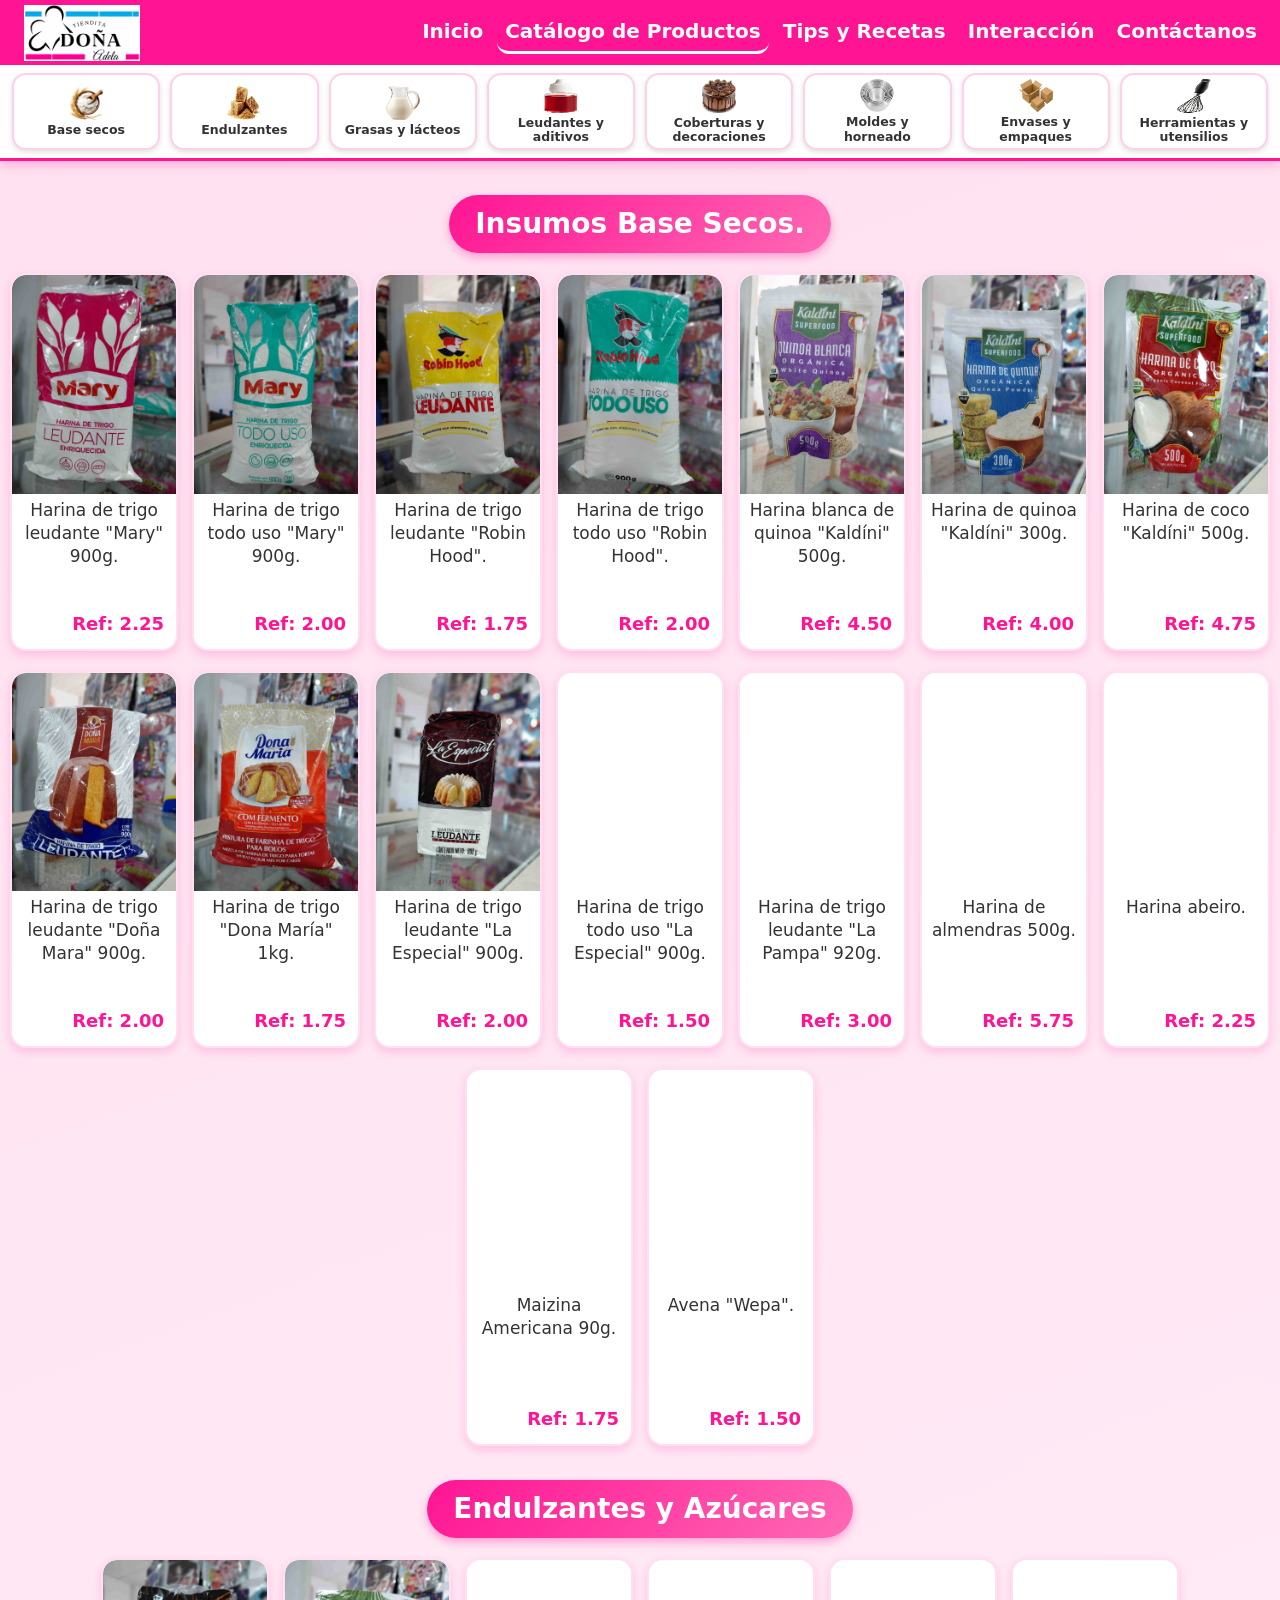
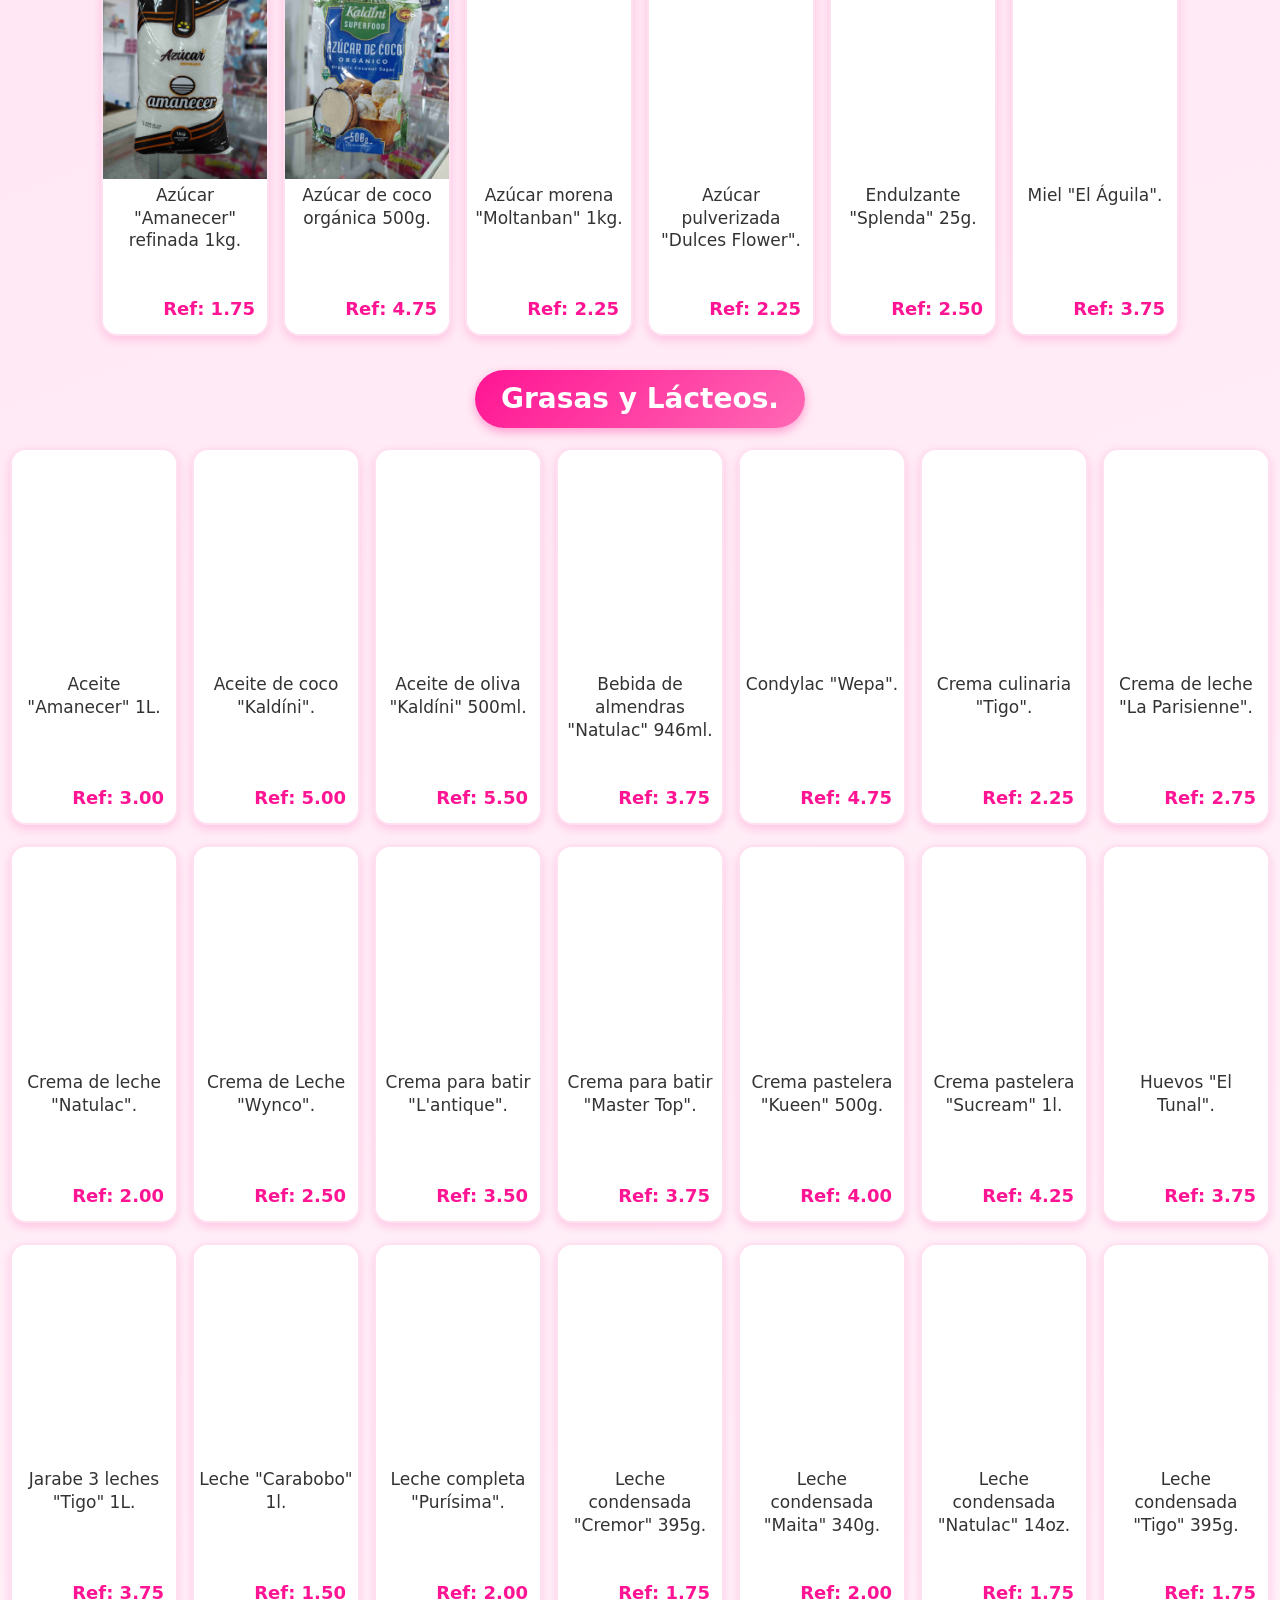
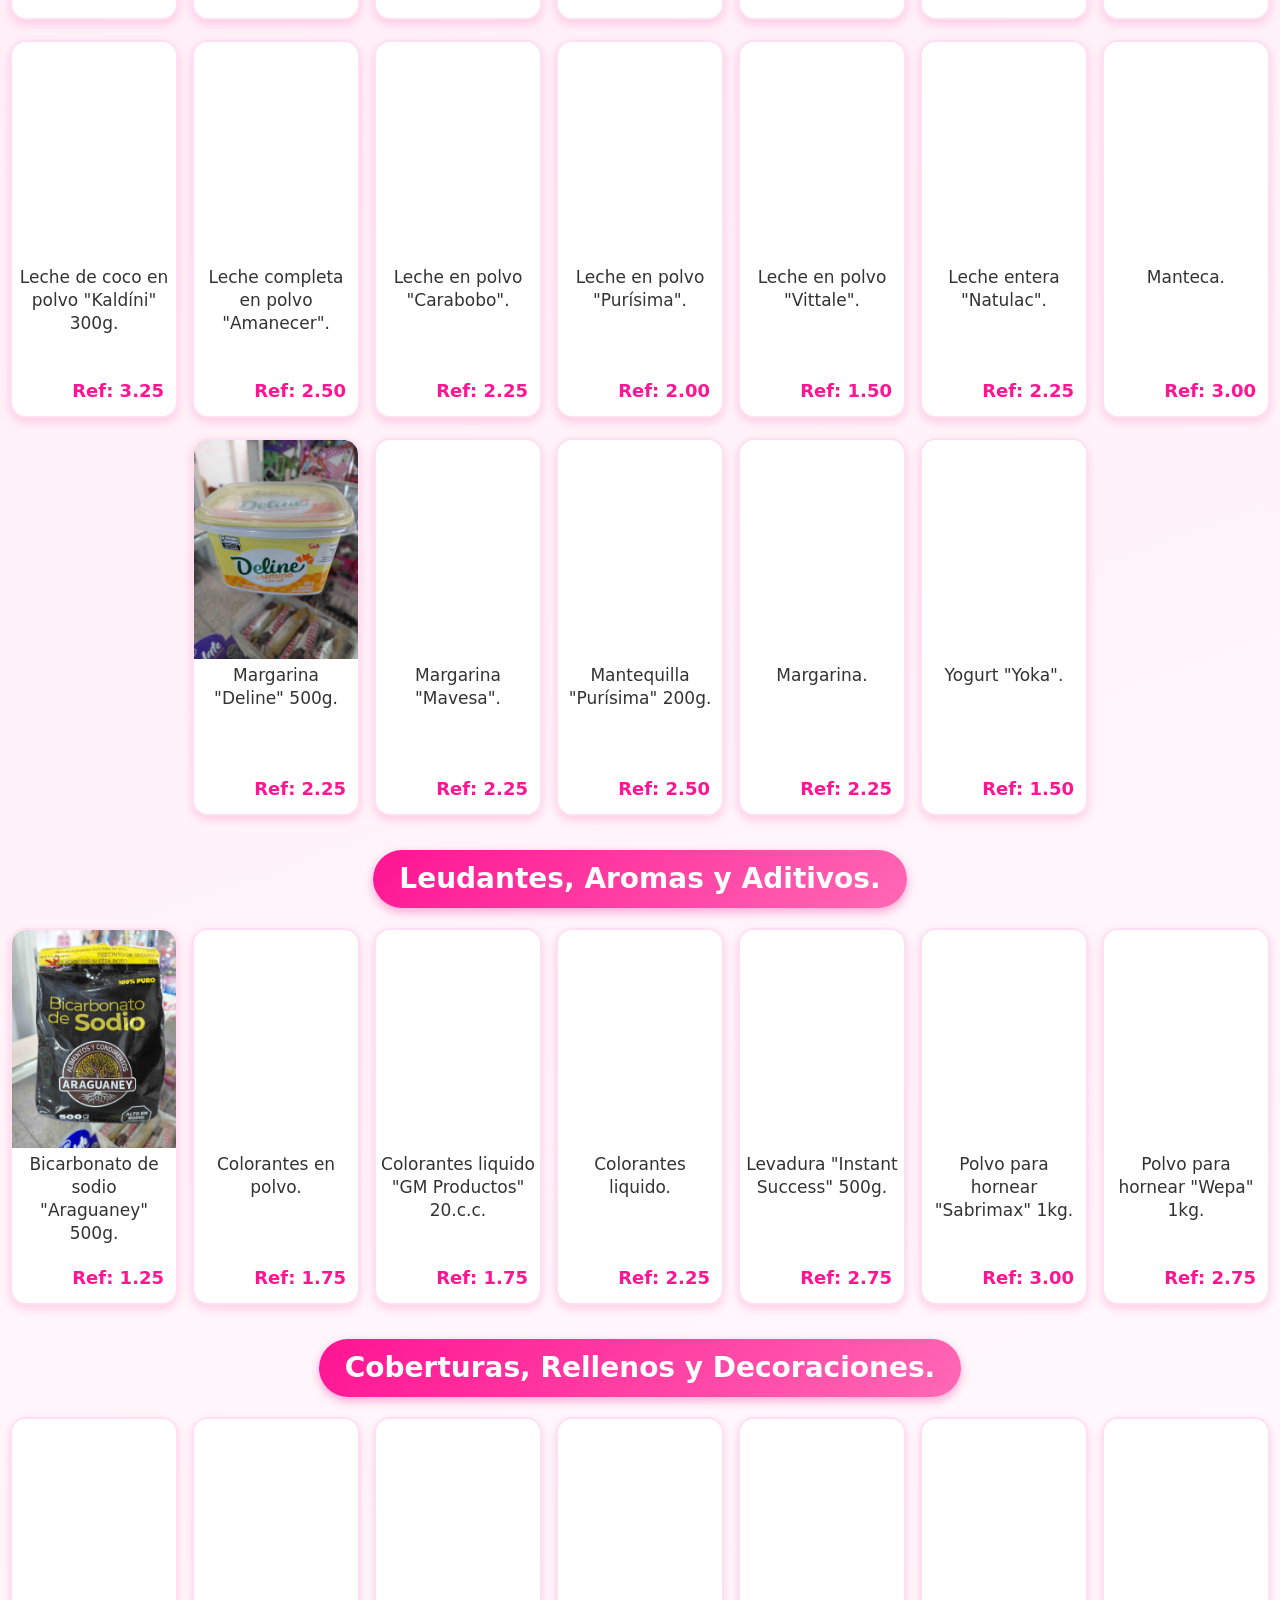
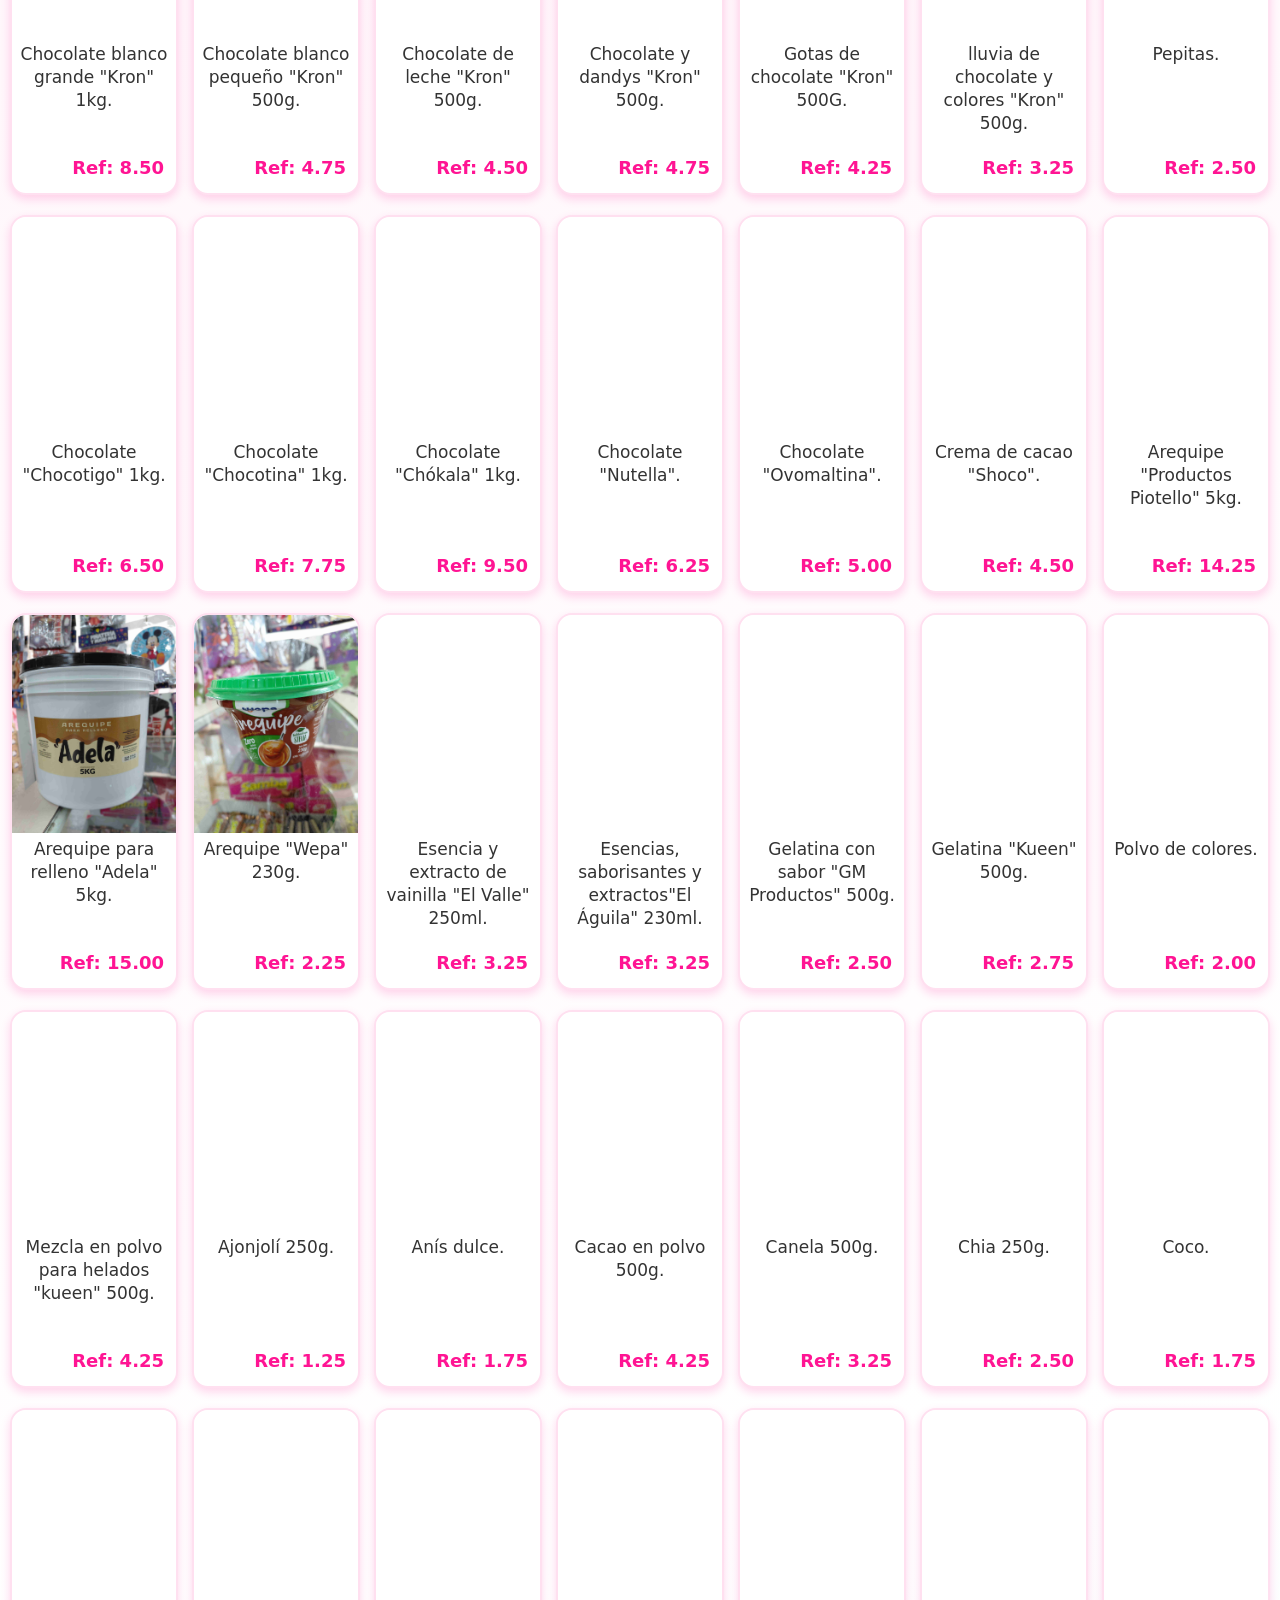
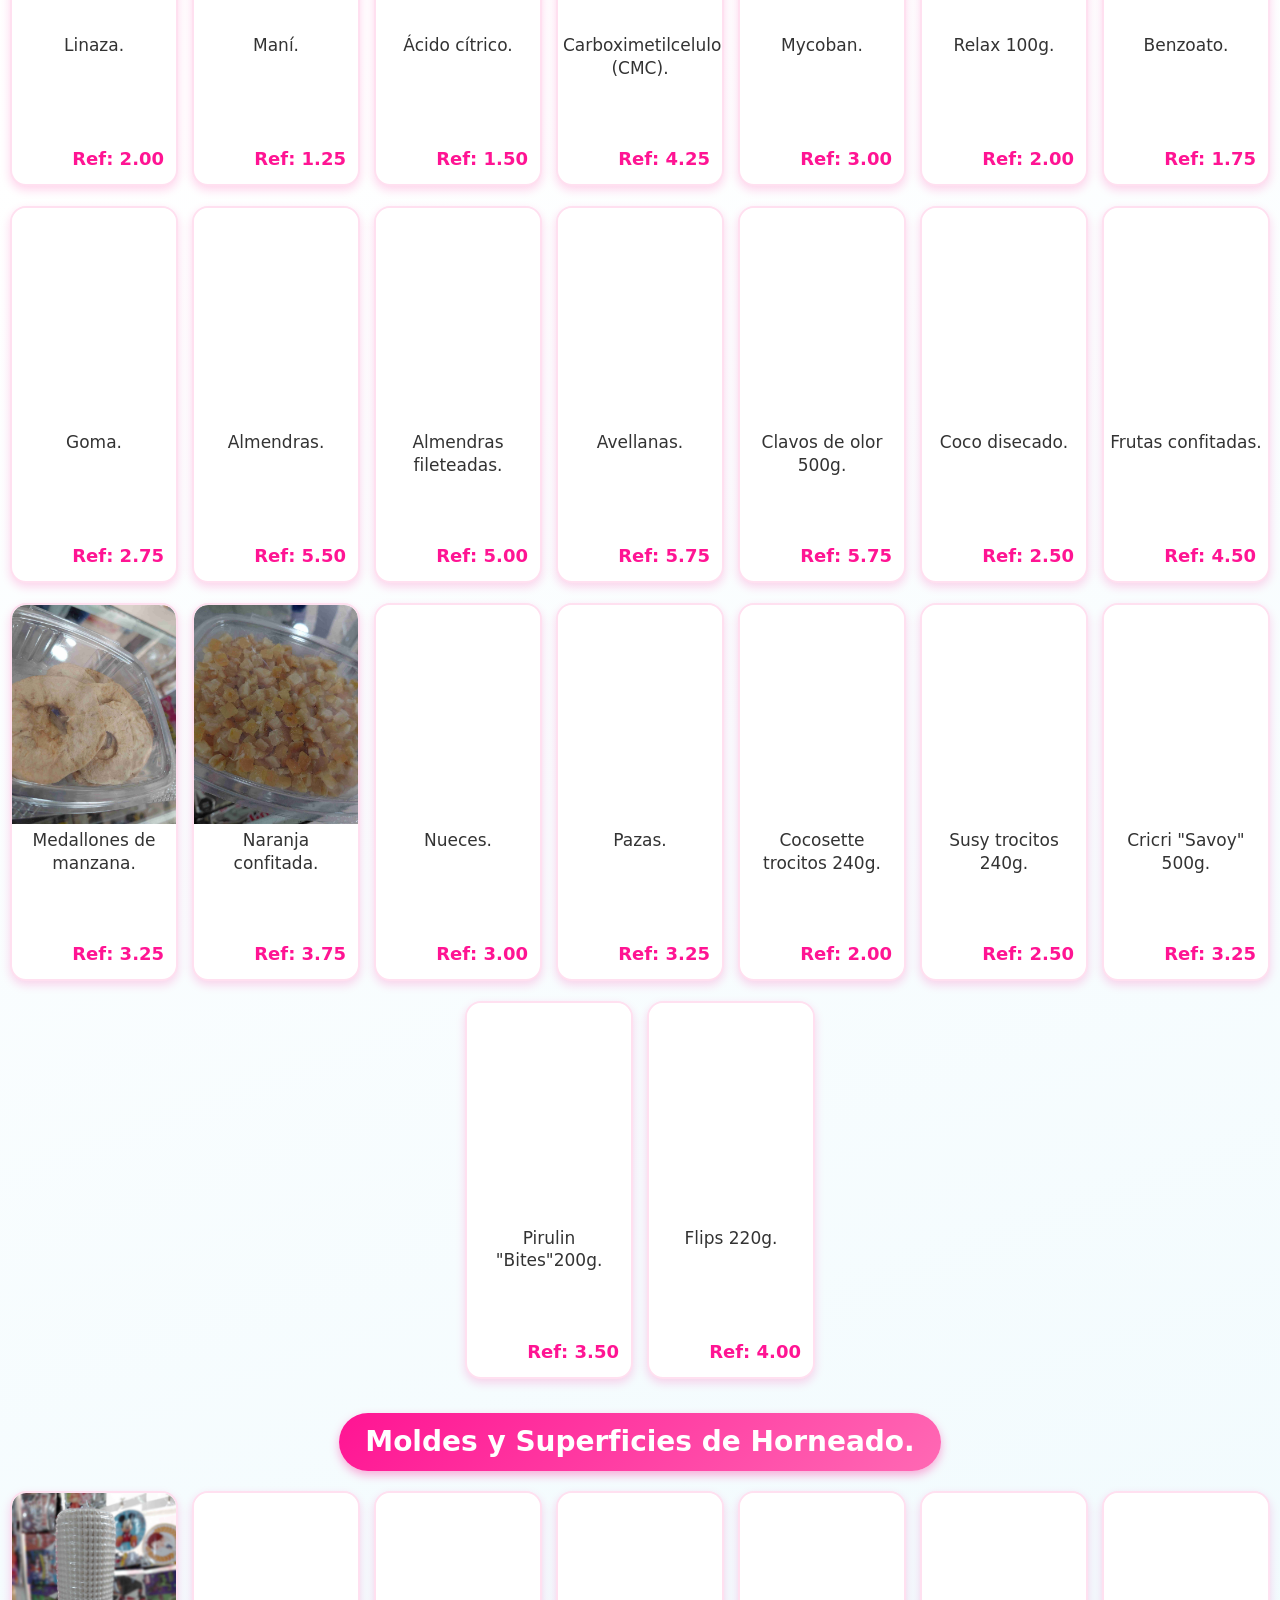
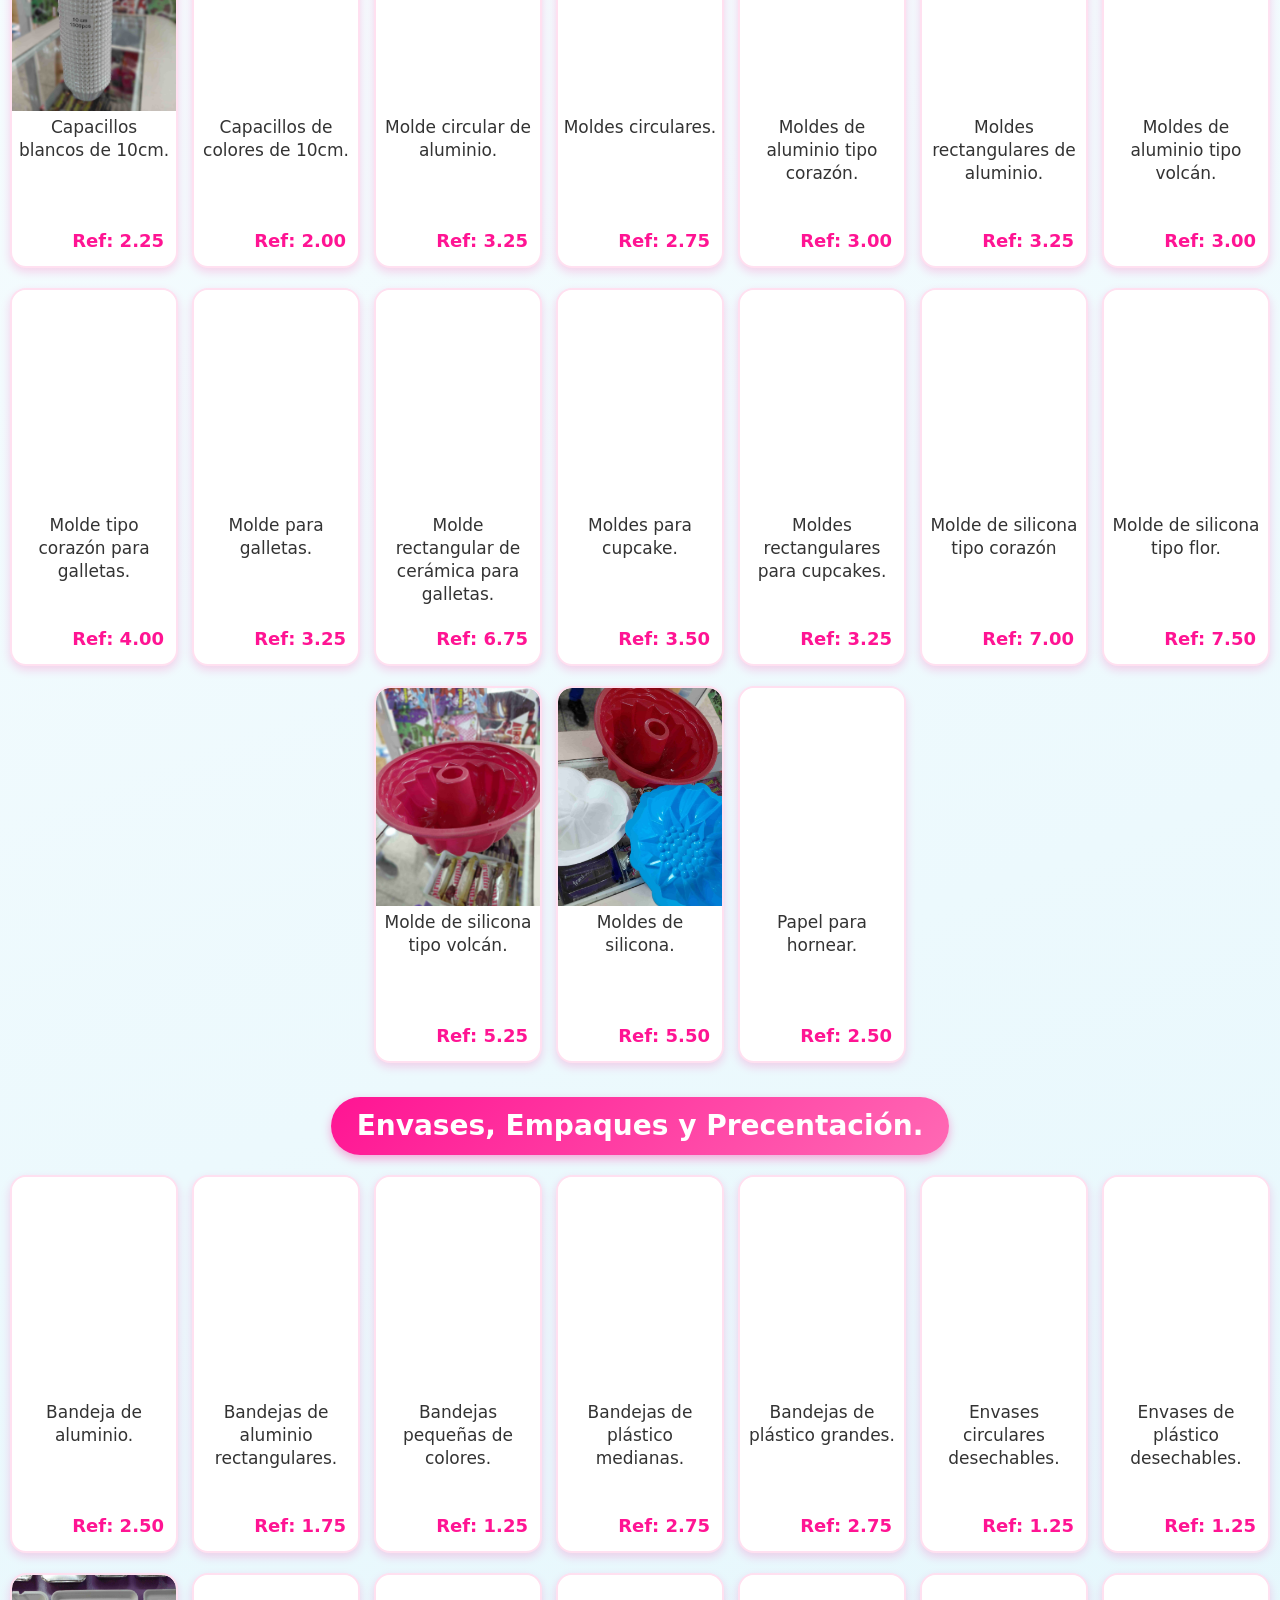
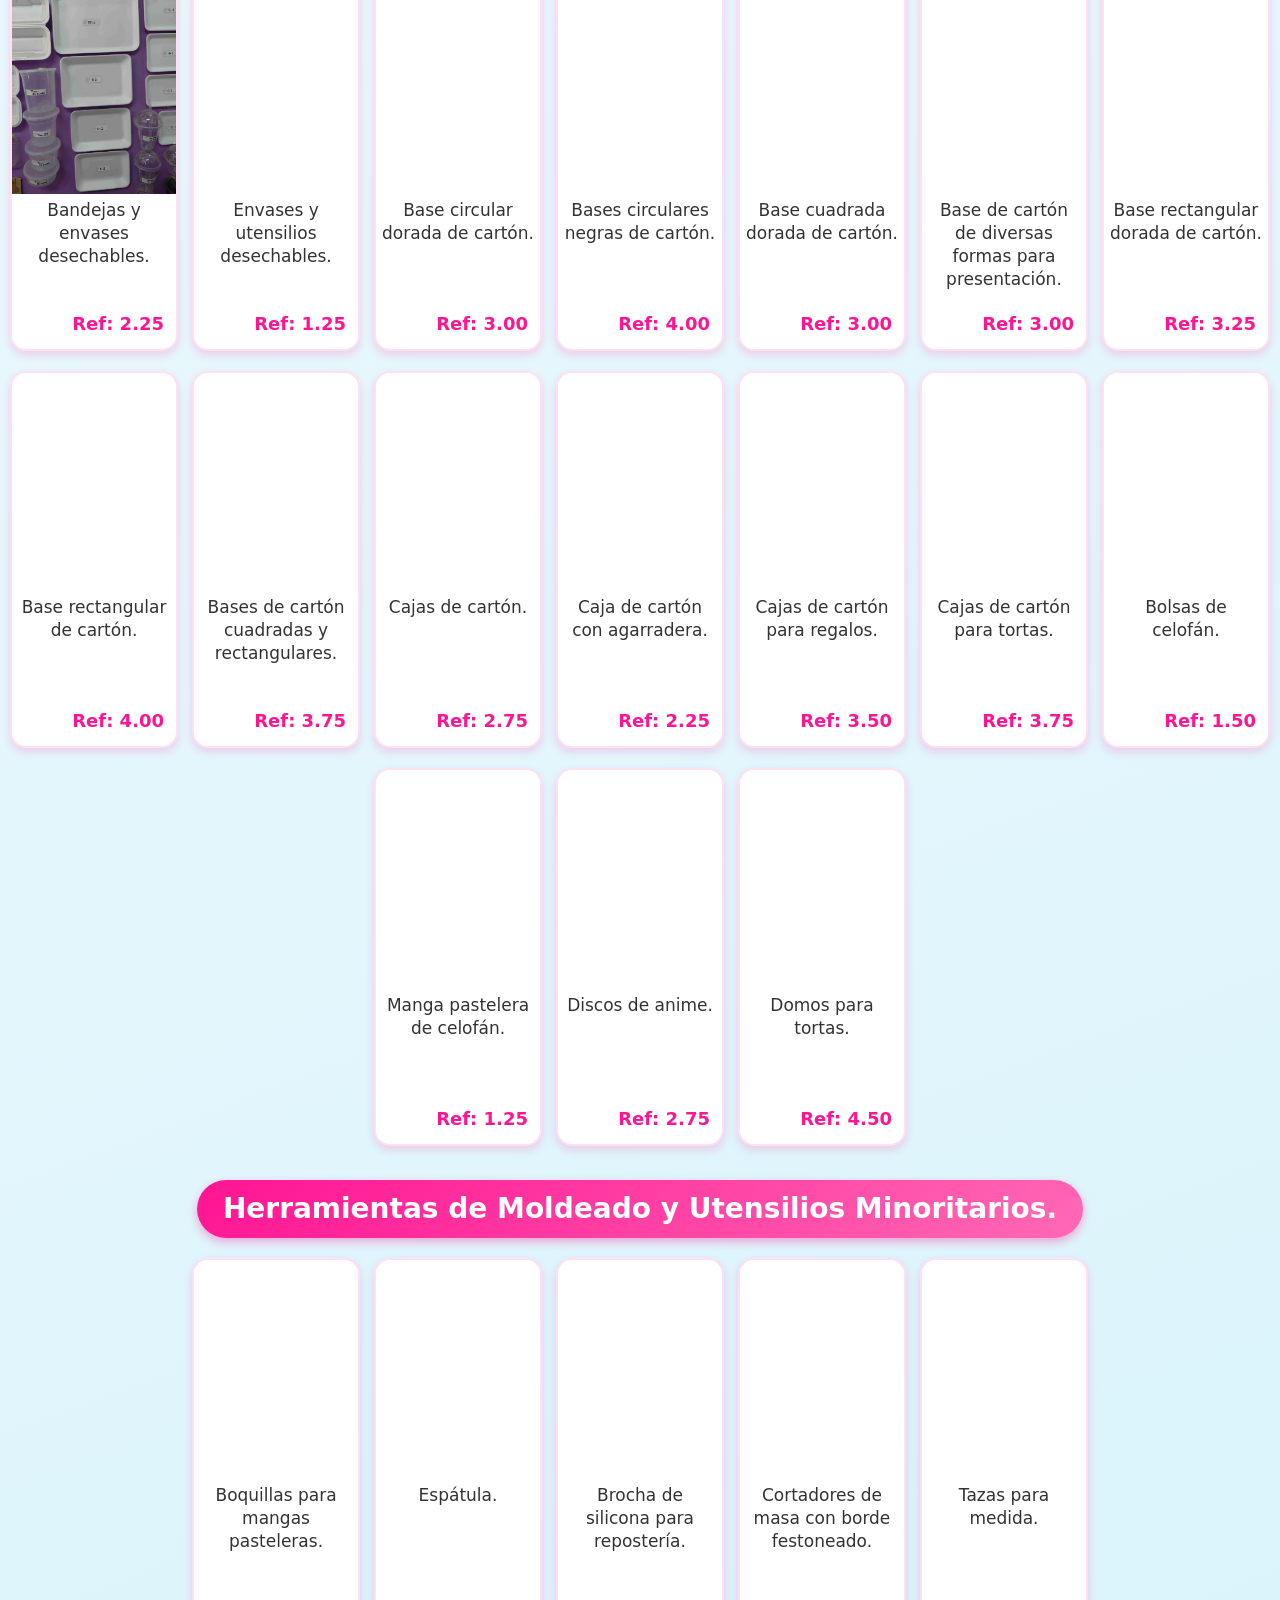
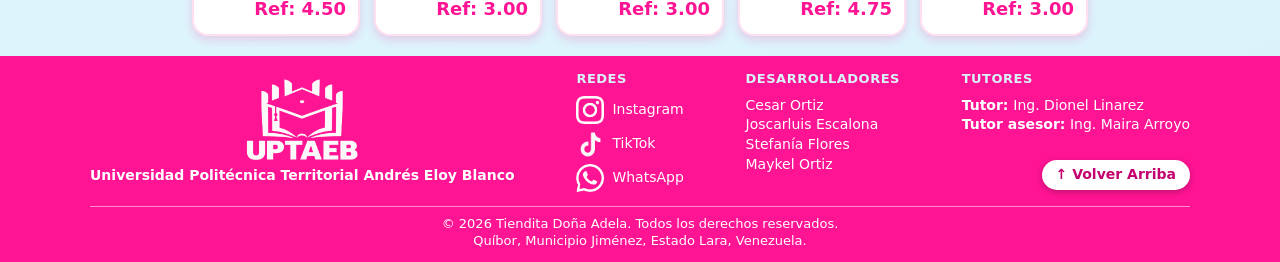
==== commit 80694e1c: "Update catalogo.html" ====
--- a/catalogo.html
+++ b/catalogo.html
@@ -1080,7 +1080,7 @@
             <div class="footer-equipo">
                 <div class="footer-bloque">
                     <strong class="footer-titulo">Desarrolladores</strong>
-                    <p>Cesar Ortiz <b>C.I:</b> 32.667.598<br>Joscarluis Escalona <b>C.I:</b> 32.745.127<br>Stefanía Flores <b>C.I:</b> 32.708.143<br>Maykel Ortiz <b>C.I:</b> 32.533.295</p>
+                    <p>Cesar Ortiz<br>Joscarluis Escalona<br>Stefanía Flores<br>Maykel Ortiz</p>
                 </div>
                 <div class="footer-bloque">
                     <strong class="footer-titulo">Tutores</strong>
@@ -1093,4 +1093,4 @@
         <p class="derechos">© 2026 Tiendita Doña Adela. Todos los derechos reservados. <br>Quíbor, Municipio Jiménez, Estado Lara, Venezuela.</p>
     </footer>
 </body>
-</html>+</html>
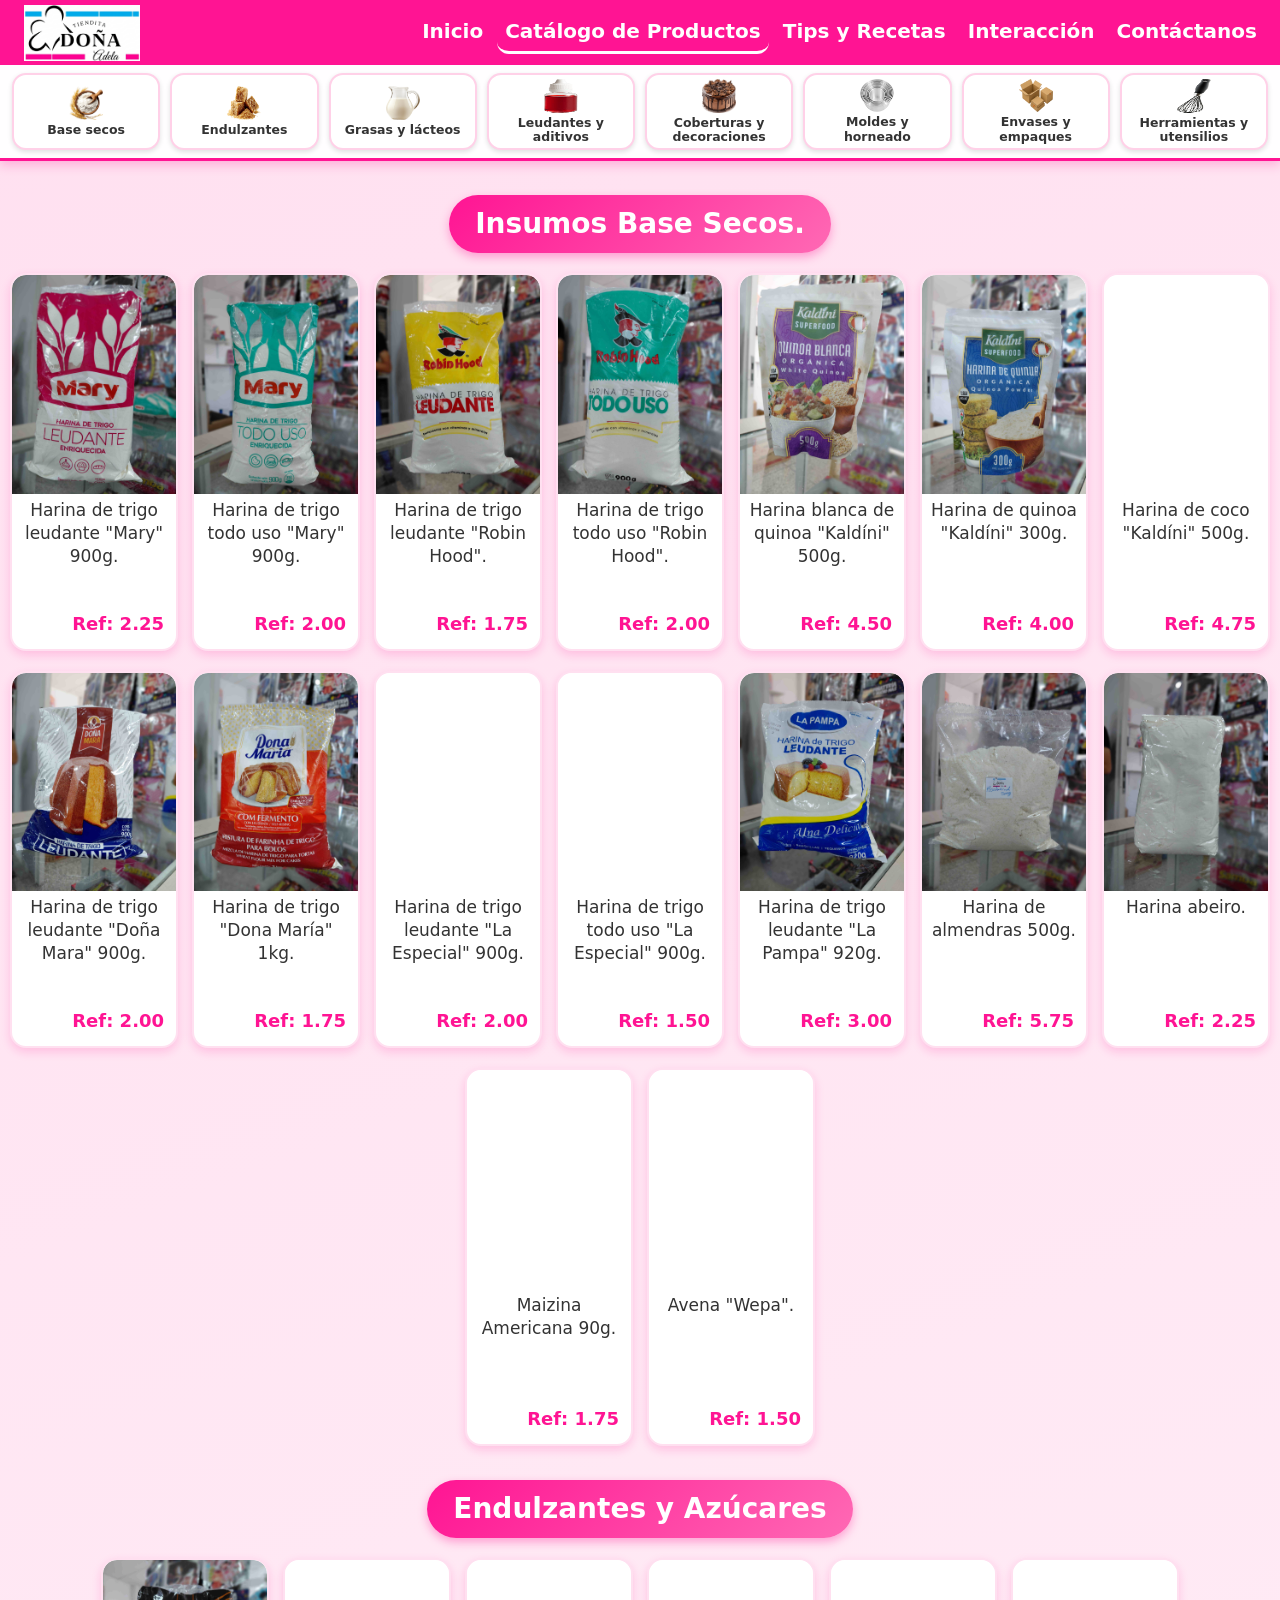
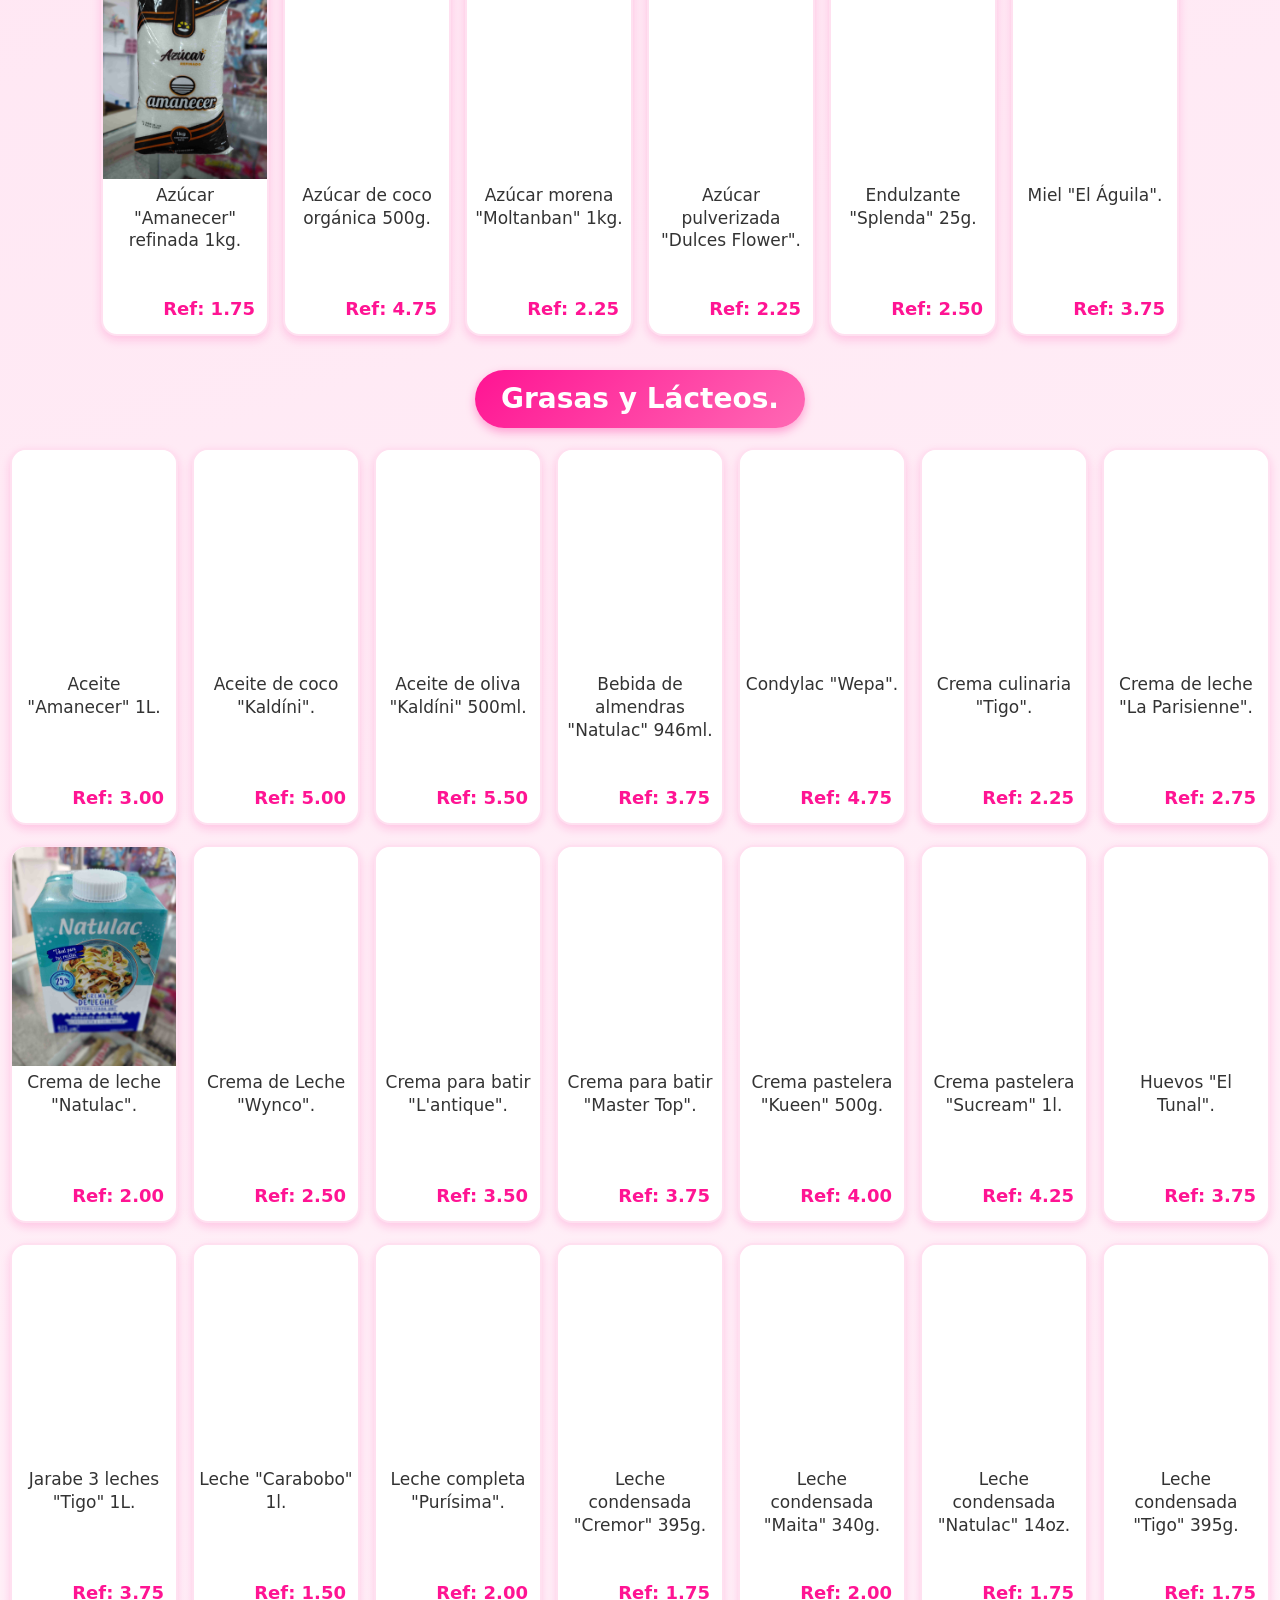
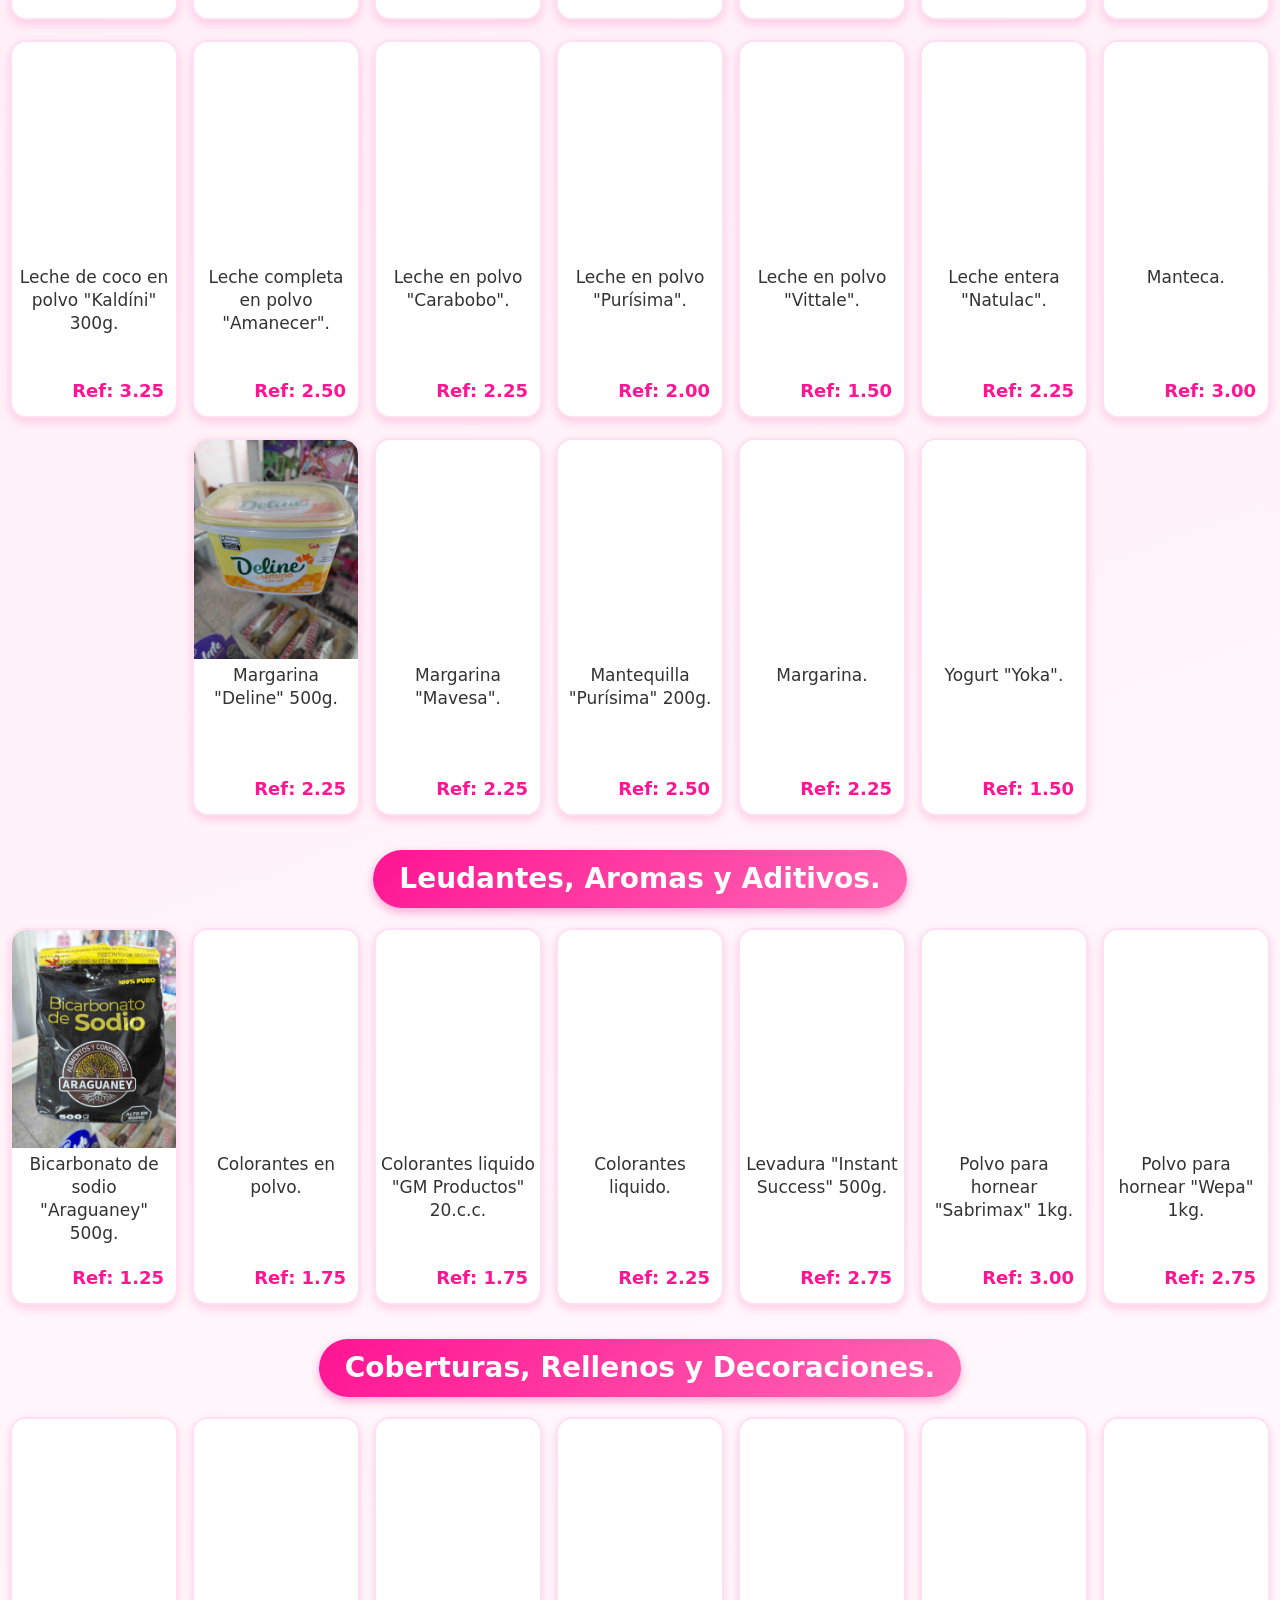
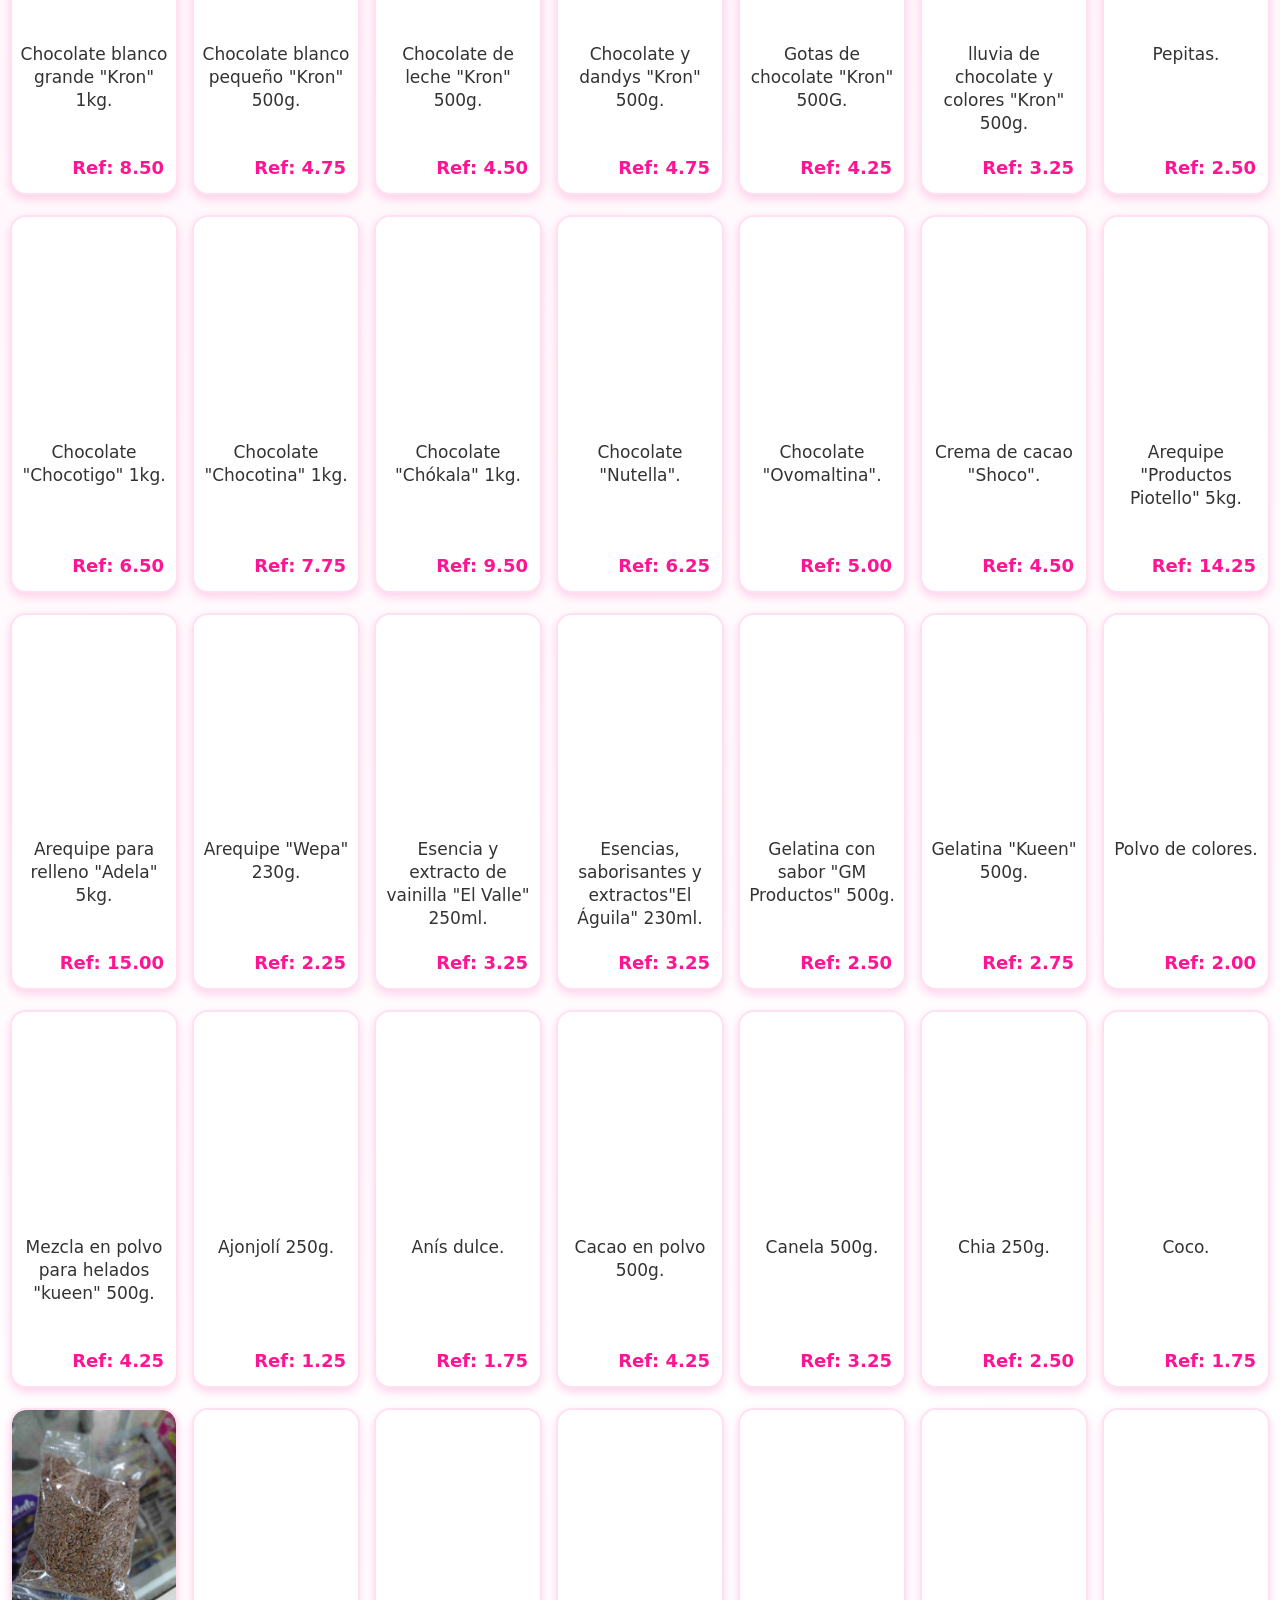
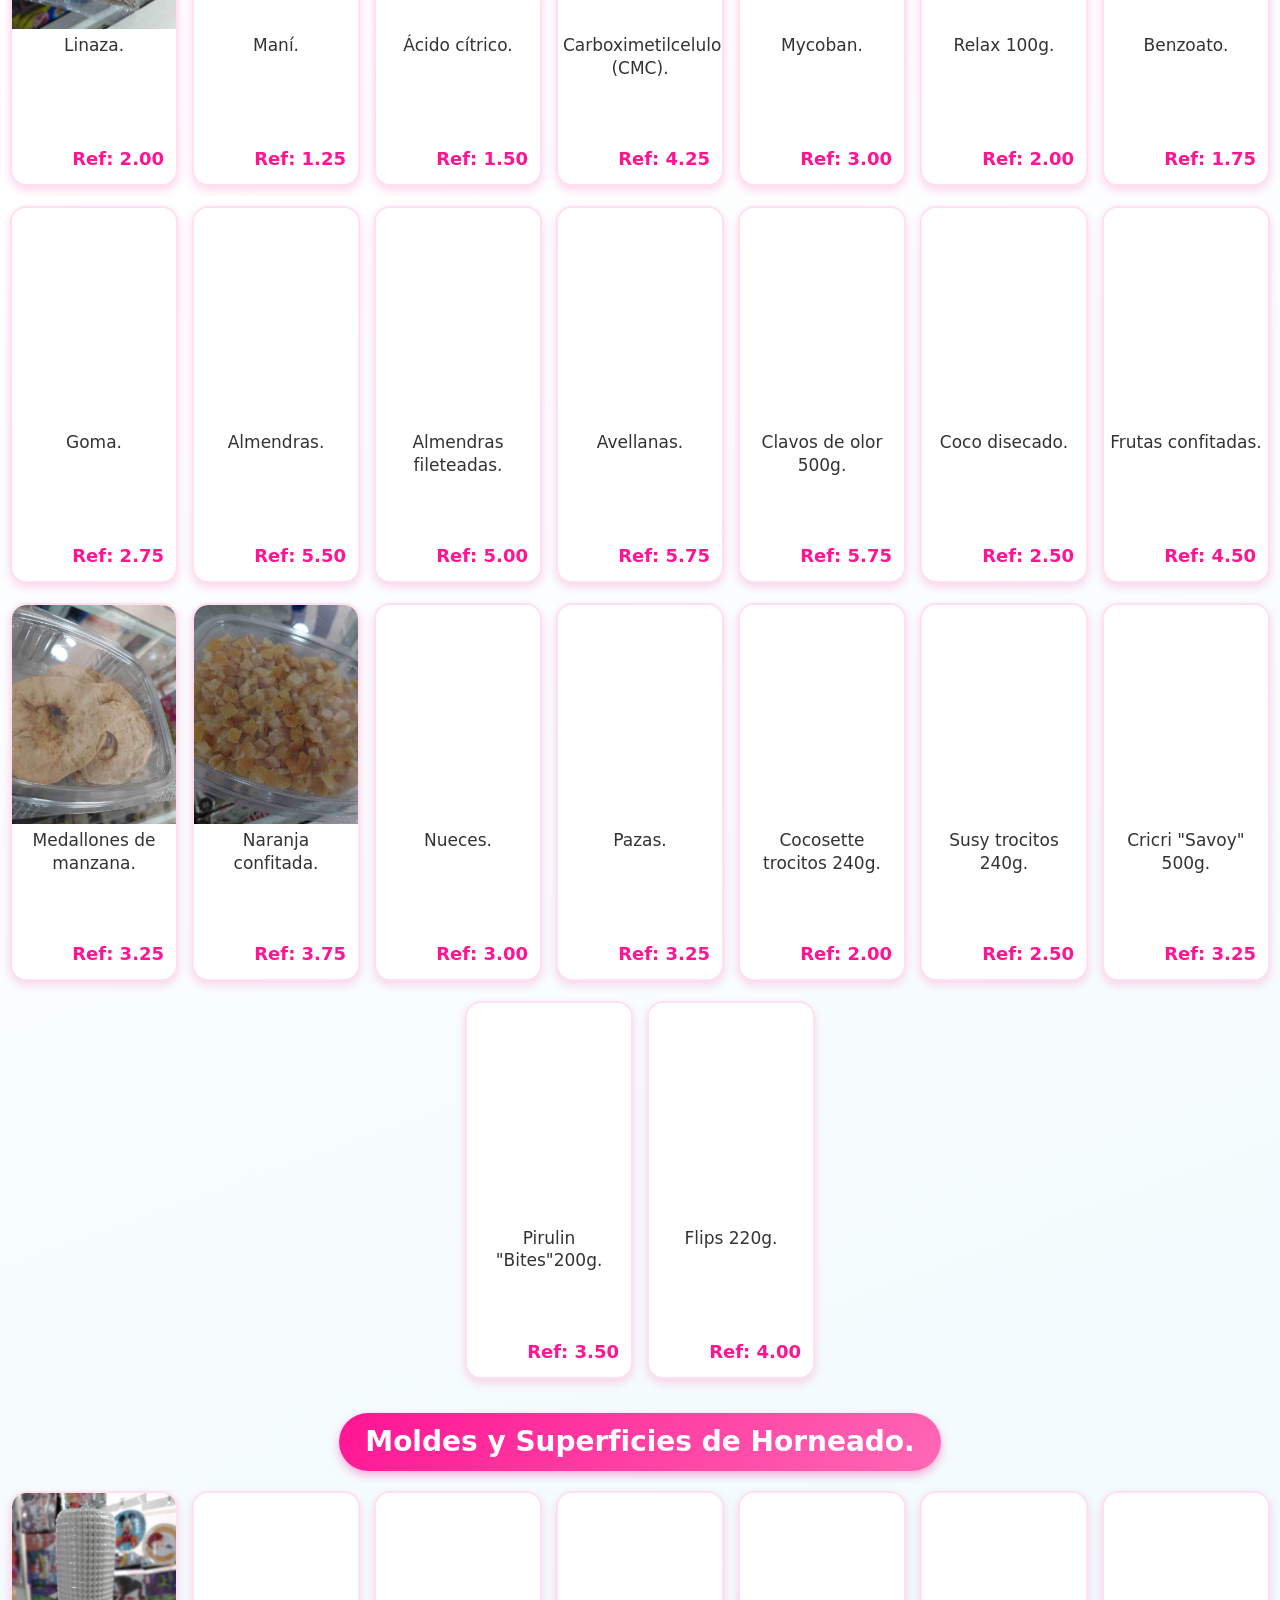
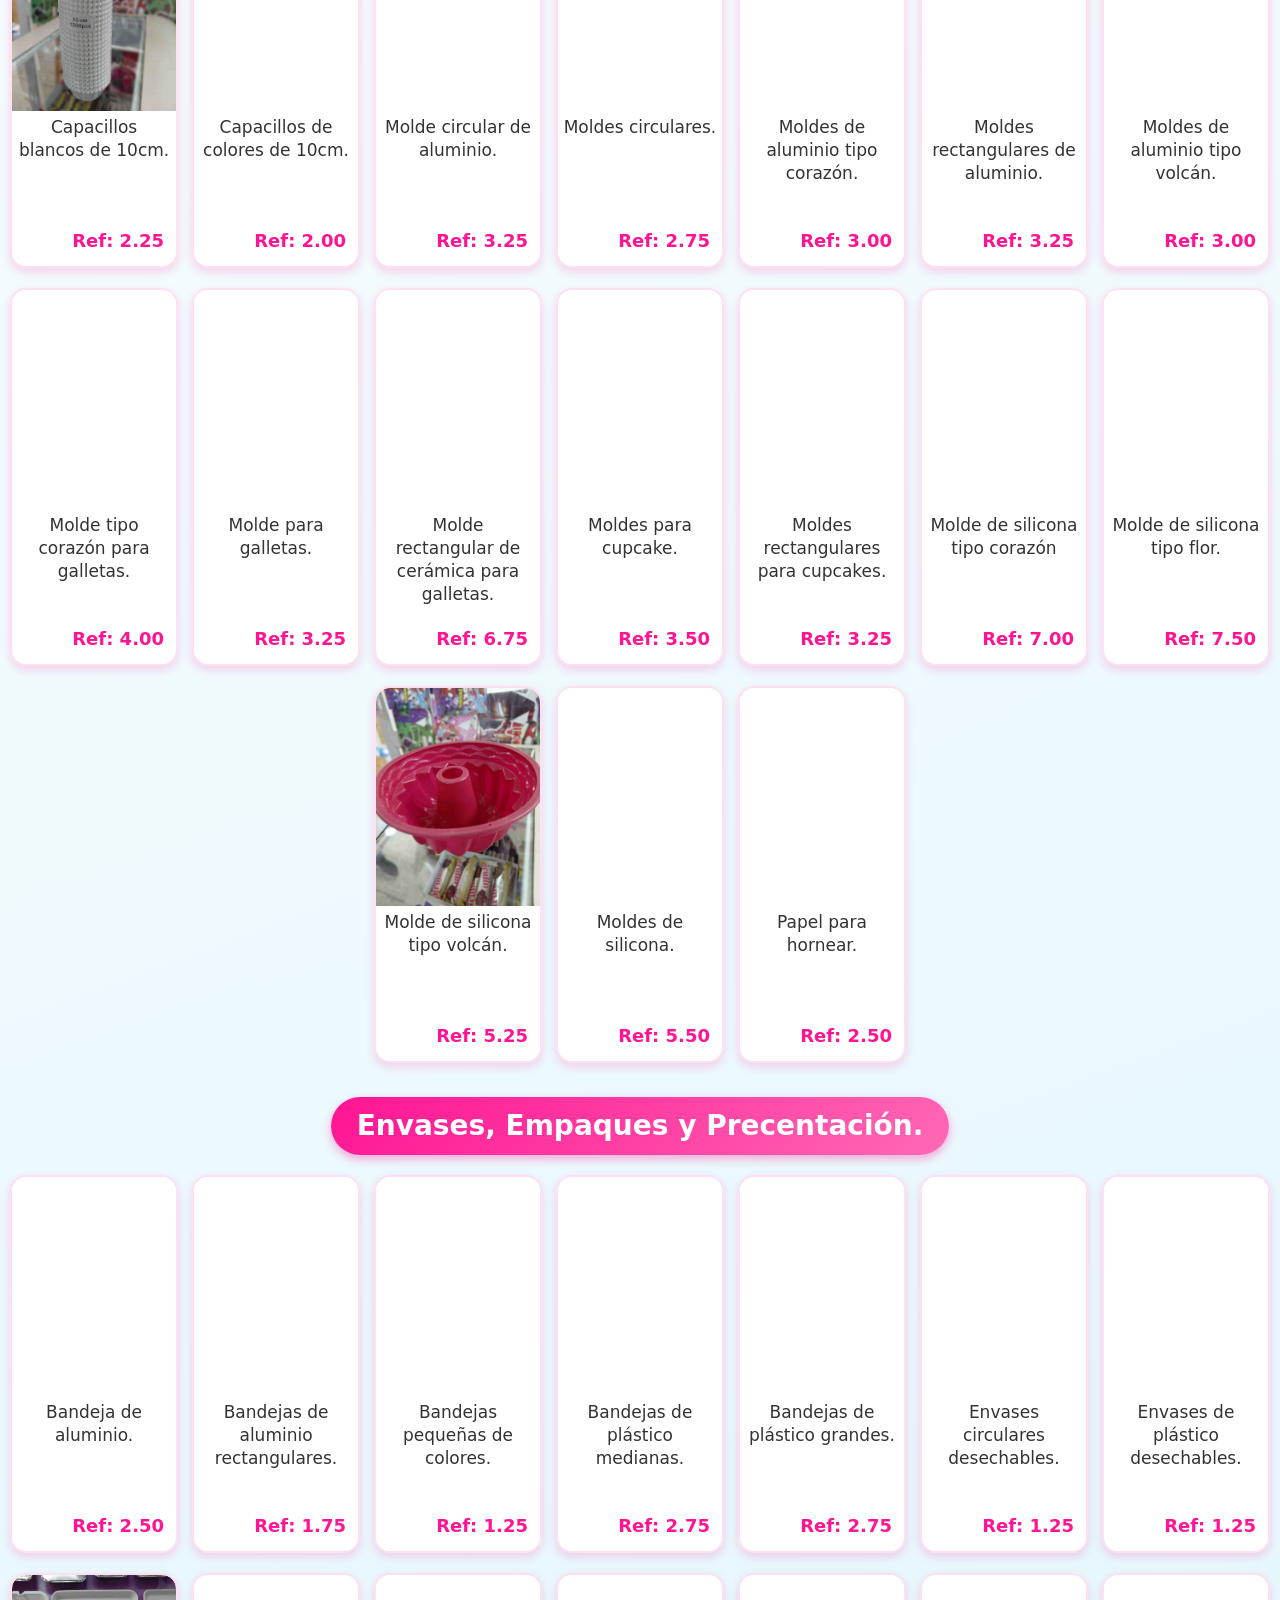
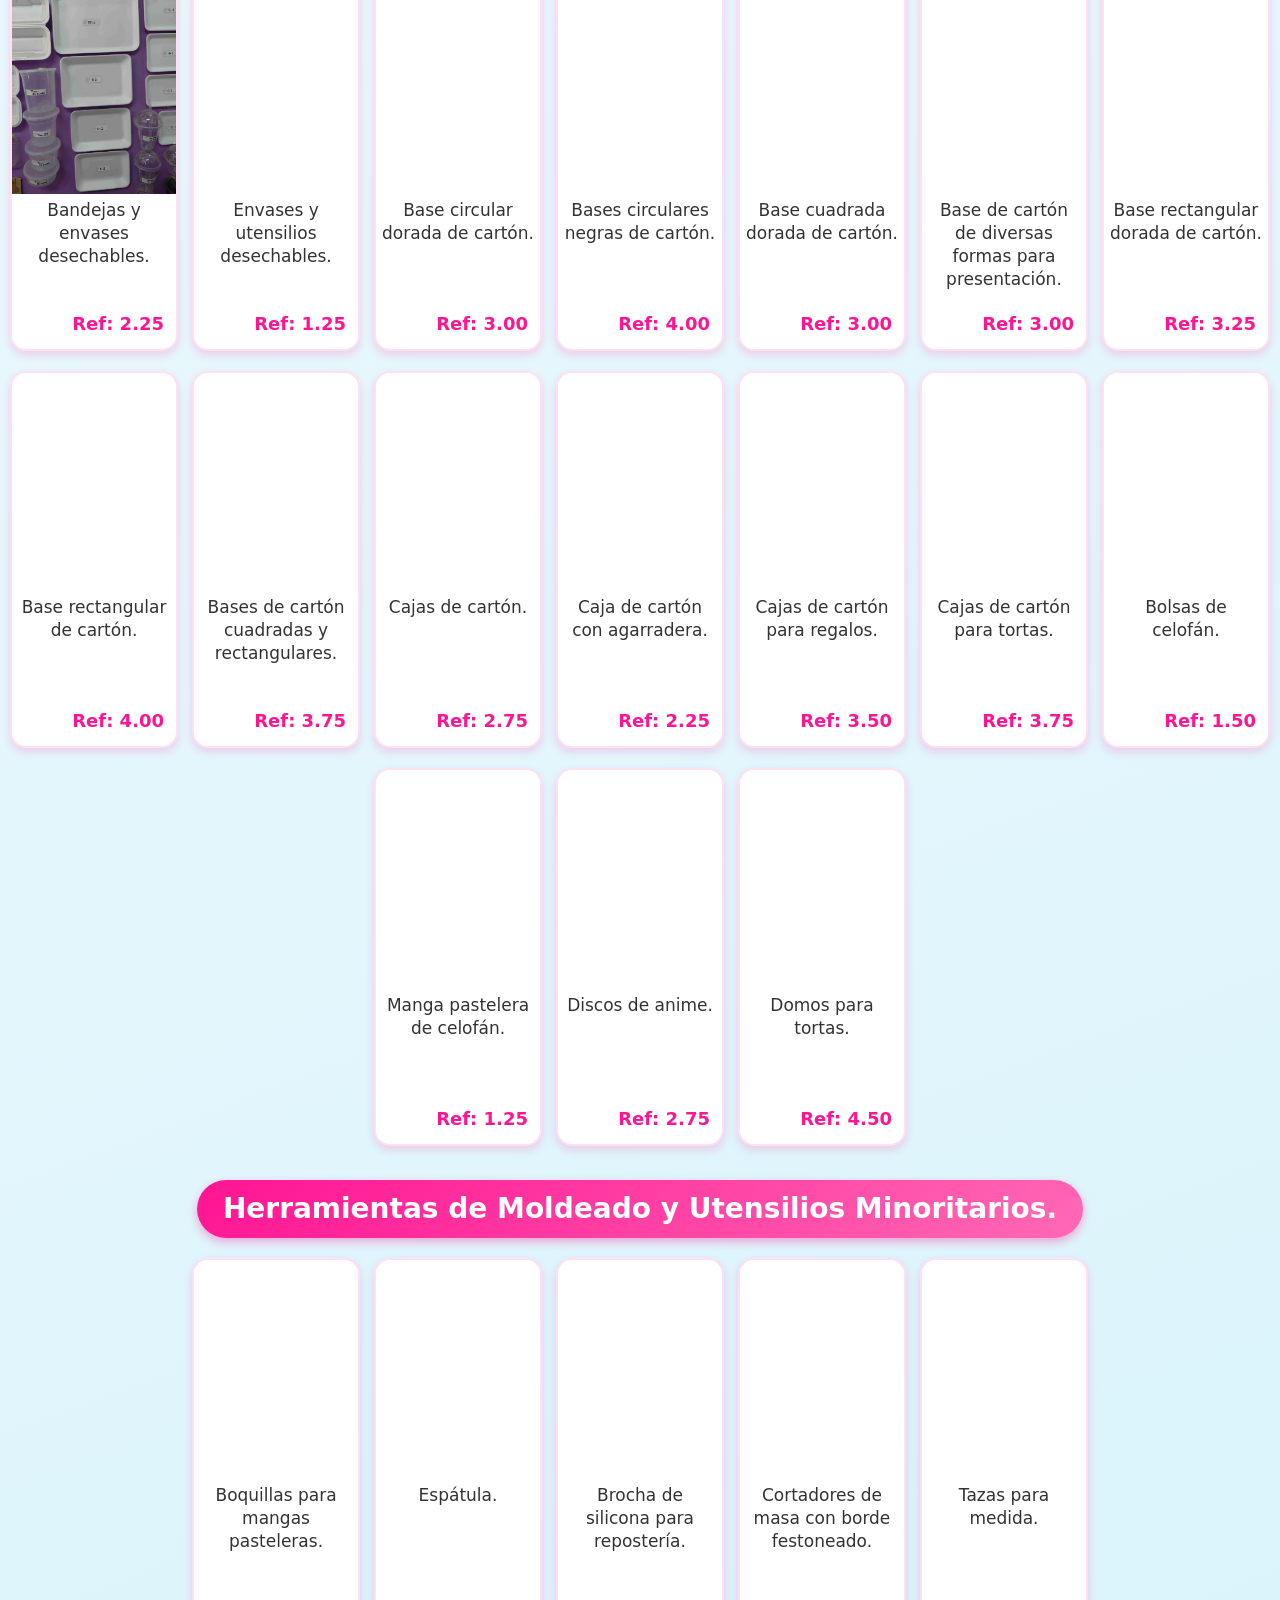
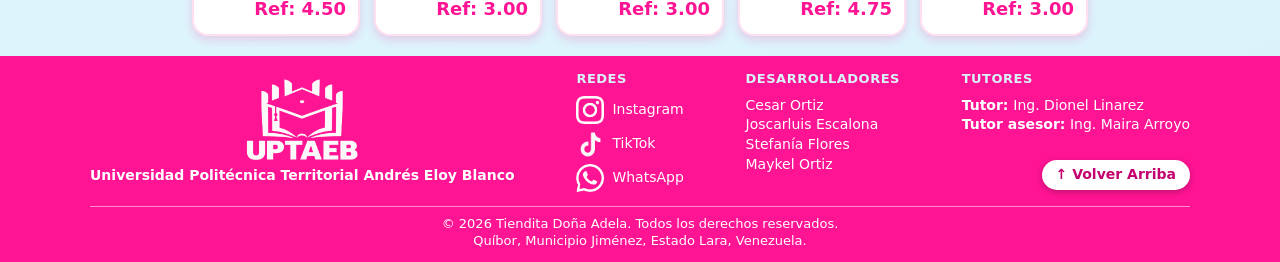
==== commit 9d4556c0: "Update catalogo.html" ====
--- a/catalogo.html
+++ b/catalogo.html
@@ -6,6 +6,7 @@
     <meta name="theme-color" content="#ff1493">
     <title>Catálogo de Productos</title>
     <link rel="stylesheet" href="styles.css">
+    <link rel="icon" type="image/png" href="favicon.png">
 </head>
 <body id="arriba">
     <header>
